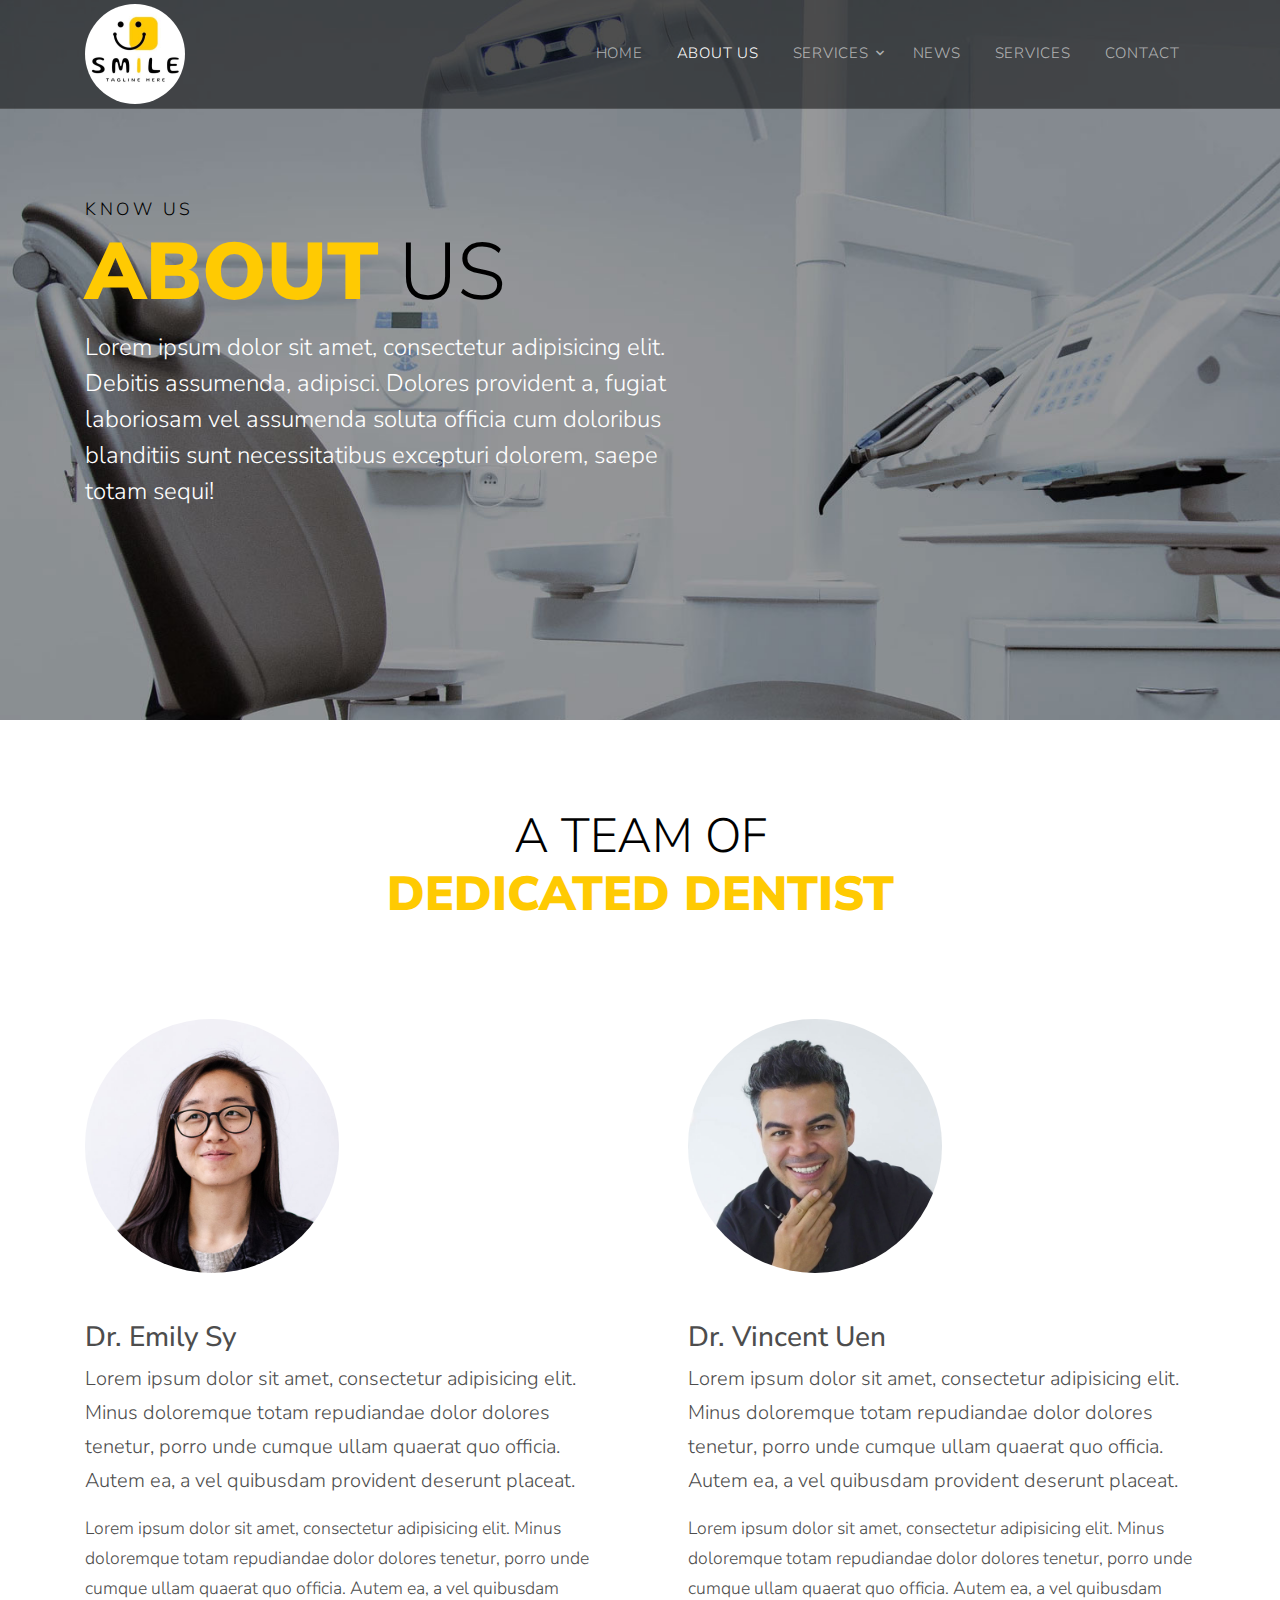
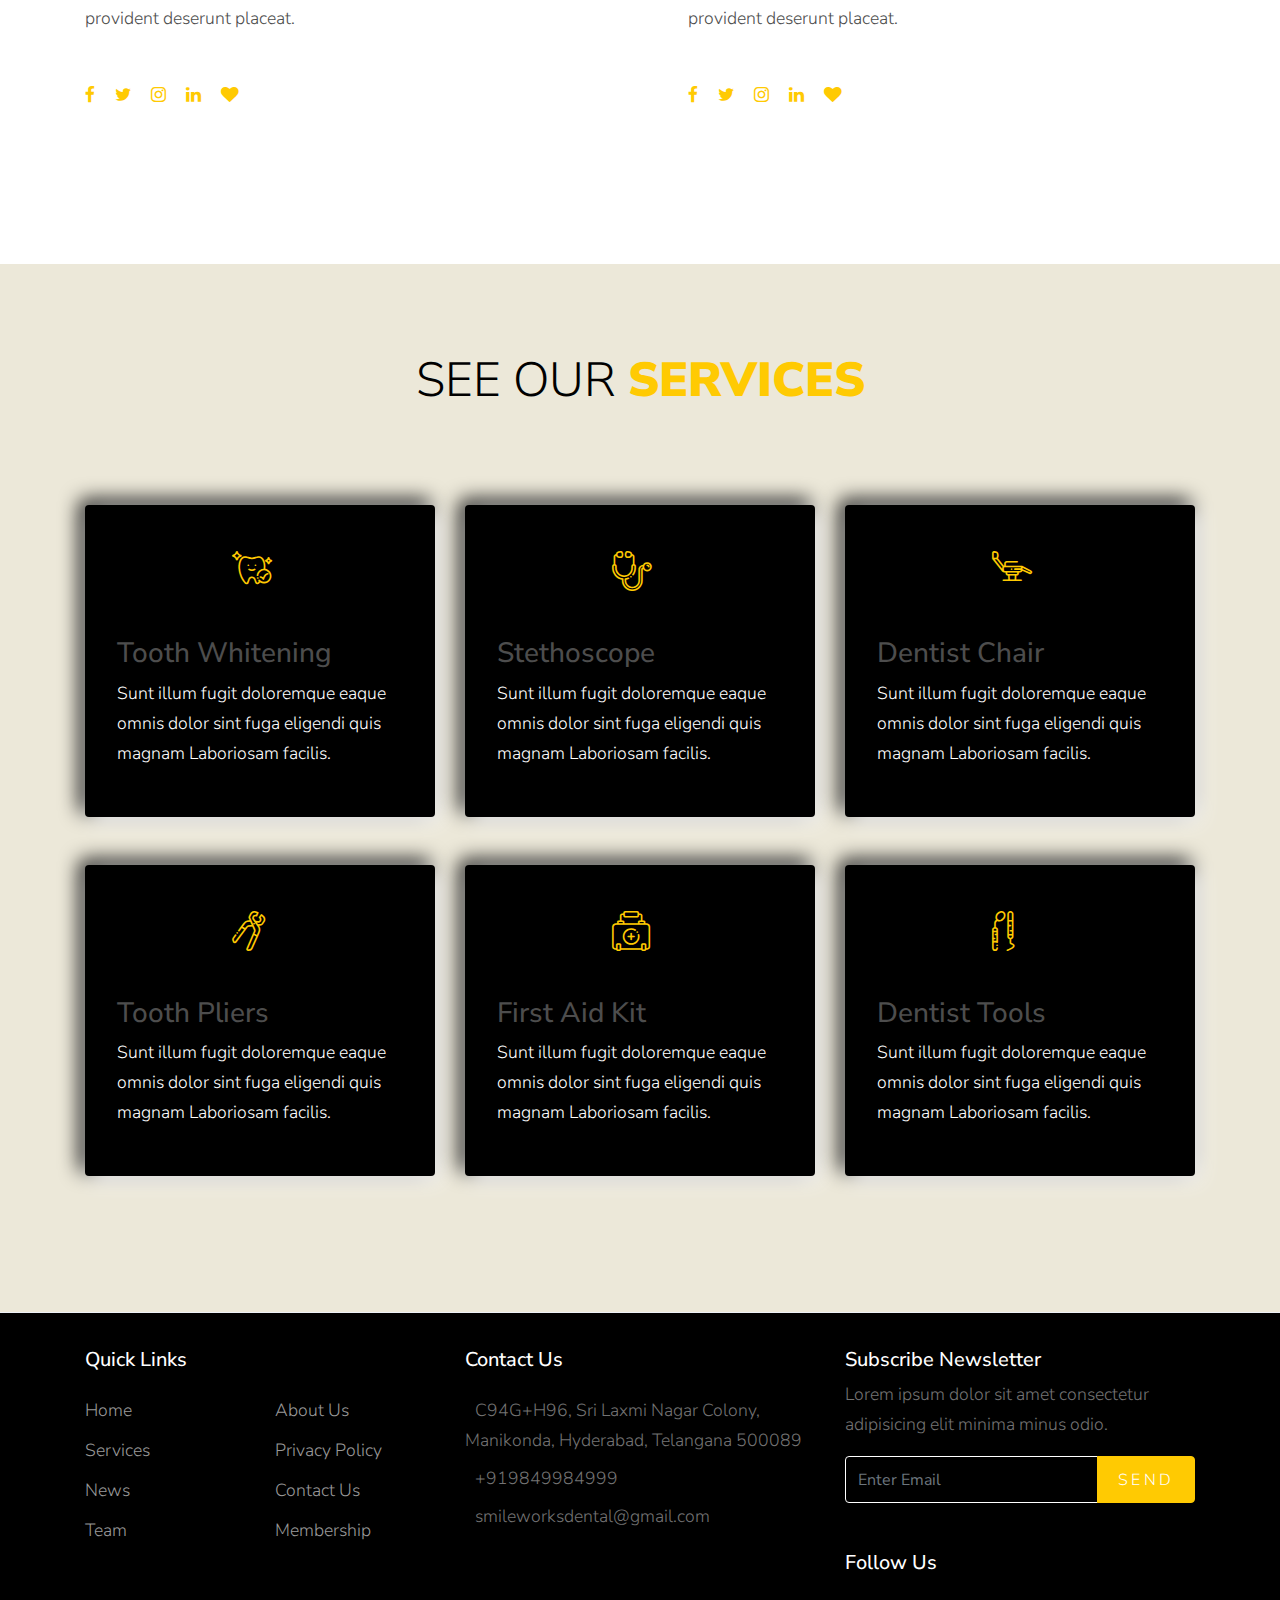
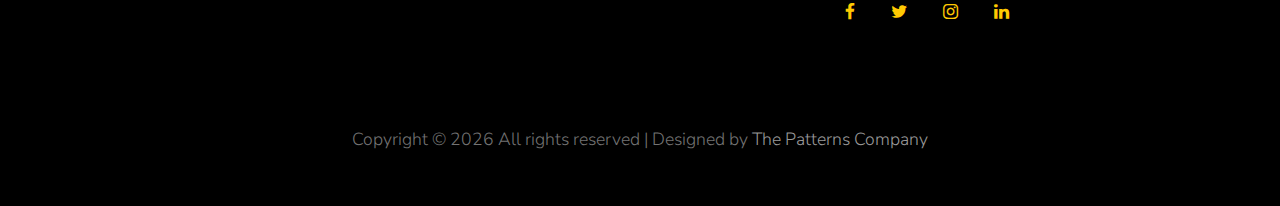
==== about.html @ 597cdb3f "first commit" ====
<!DOCTYPE html>
<html lang="en">
  <head>
    <title>Smileworks Dental Care</title>
    <meta charset="utf-8">
    <meta name="viewport" content="width=device-width, initial-scale=1, shrink-to-fit=no">

    <link rel="stylesheet" href="https://fonts.googleapis.com/css?family=Nunito+Sans:200,300,400,700,900"> 
    <link rel="stylesheet" href="fonts/icomoon/style.css">

    <link rel="stylesheet" href="css/bootstrap.min.css">
    <link rel="stylesheet" href="css/magnific-popup.css">
    <link rel="stylesheet" href="css/jquery-ui.css">
    <link rel="stylesheet" href="css/owl.carousel.min.css">
    <link rel="stylesheet" href="css/owl.theme.default.min.css">
    <link rel="stylesheet" href="css/bootstrap-datepicker.css">
    
    
    <link rel="stylesheet" href="fonts/flaticon/font/flaticon.css">
  
    <link rel="stylesheet" href="css/aos.css">

    <link rel="stylesheet" href="css/style.css">
    
  </head>
  <body>
  
  <div class="site-wrap">

    <div class="site-mobile-menu">
      <div class="site-mobile-menu-header">
        <div class="site-mobile-menu-close mt-3">
          <span class="icon-close2 js-menu-toggle"></span>
        </div>
      </div>
      <div class="site-mobile-menu-body"></div>
    </div> <!-- .site-mobile-menu -->
    
    
    <div class="site-navbar-wrap">
      
      <div class="site-navbar">
        <div class="container py-1">
          <div class="row align-items-center">
            <div class="col-4 logo">
              <a href="index.html">
                <!-- Smileworks Dental Care -->
                <img src="./images/logo.jpeg" alt="" style="max-width: 100px;">
              </a>

            </div>
            <div class="col-8">
              <nav class="site-navigation text-right" role="navigation">
                <div class="container">
                  <div class="d-inline-block d-lg-none ml-md-0 mr-auto py-3"><a href="#"
                      class="site-menu-toggle js-menu-toggle text-white"><span class="icon-menu h3"></span></a></div>

                  <ul class="site-menu js-clone-nav d-none d-lg-block">
                    <li >
                      <a href="index.html">Home</a>

                    </li>
                    <li  class="active"><a href="about.html">About Us</a></li>
                    <li class="has-children">
                      <a href="patients.html">Services</a>
                      <ul class="dropdown arrow-top">
                        <li><a href="#">Services1</a></li>
                        <li><a href="#">Services2</a></li>
                        <li><a href="#">Services3</a></li>
                      </ul>
                    </li>
                    <li><a href="news.html">News</a></li>
                    <li><a href="services.html">Services</a></li>
                    <li><a href="contact.html">Contact</a></li>
                  </ul>
                </div>
              </nav>
            </div>
          </div>
        </div>
      </div>
    </div>

    <div class="site-blocks-cover inner-page" style="background-image: url(images/hero_bg_2.jpg);" data-aos="fade" data-stellar-background-ratio="0.5">
      <div class="container">
        <div class="row align-items-center">
          <div class="col-md-7">
            <span class="sub-text">Know Us</span>
            <h1><strong>About</strong> Us</h1>
            <p class="lead text-white">Lorem ipsum dolor sit amet, consectetur adipisicing elit. Debitis assumenda, adipisci. Dolores provident a, fugiat laboriosam vel assumenda soluta officia cum doloribus blanditiis sunt necessitatibus excepturi dolorem, saepe totam sequi!</p>
          </div>
        </div>
      </div>
    </div>  

    <div class="site-section section-about">
      <div class="container">
        <div class="row mb-5 justify-content-center">
          <div class="col-md-6 text-center">
            <h2 class="site-heading text-black mb-5">A Team of <strong>Dedicated Dentist</strong></h2>
          </div>
        </div>
        <div class="row">
          <div class="col-md-6 pr-md-5 text-left mb-5">
            <div>
              <img src="images/person_1.jpg" alt="Image" class="w-50 mb-5 rounded-circle">
              <h3>Dr. Emily Sy</h3>
              <p class="lead">Lorem ipsum dolor sit amet, consectetur adipisicing elit. Minus doloremque totam repudiandae dolor dolores tenetur, porro unde cumque ullam quaerat quo officia. Autem ea, a vel quibusdam provident deserunt placeat.</p>
              <p>Lorem ipsum dolor sit amet, consectetur adipisicing elit. Minus doloremque totam repudiandae dolor dolores tenetur, porro unde cumque ullam quaerat quo officia. Autem ea, a vel quibusdam provident deserunt placeat.</p>

              <p class="mt-5">
                <a href="#" class="py-4 pl-0 pr-2"><span class="icon-facebook"></span></a>
                <a href="#" class="py-4 pl-2 pr-2"><span class="icon-twitter"></span></a>
                <a href="#" class="py-4 pl-2 pr-2"><span class="icon-instagram"></span></a>
                <a href="#" class="py-4 pl-2 pr-2"><span class="icon-linkedin"></span></a>
                <a href="#" class="py-4 pl-2 pr-2"><span class="icon-heart"></span></a>
              </p>
            </div>
          </div>
          <div class="col-md-6 pl-md-5 text-left">
            <div>
              <img src="images/person_3.jpg" alt="Image" class="w-50 mb-5 rounded-circle">
              <h3>Dr. Vincent Uen</h3>
              <p class="lead">Lorem ipsum dolor sit amet, consectetur adipisicing elit. Minus doloremque totam repudiandae dolor dolores tenetur, porro unde cumque ullam quaerat quo officia. Autem ea, a vel quibusdam provident deserunt placeat.</p>
              <p>Lorem ipsum dolor sit amet, consectetur adipisicing elit. Minus doloremque totam repudiandae dolor dolores tenetur, porro unde cumque ullam quaerat quo officia. Autem ea, a vel quibusdam provident deserunt placeat.</p>

              <p class="mt-5">
                <a href="#" class="py-4 pl-0 pr-2"><span class="icon-facebook"></span></a>
                <a href="#" class="py-4 pl-2 pr-2"><span class="icon-twitter"></span></a>
                <a href="#" class="py-4 pl-2 pr-2"><span class="icon-instagram"></span></a>
                <a href="#" class="py-4 pl-2 pr-2"><span class="icon-linkedin"></span></a>
                <a href="#" class="py-4 pl-2 pr-2"><span class="icon-heart"></span></a>
              </p>
            </div>
          </div>
        </div>
      </div>
    </div>

    <div class="site-section bg-light">
      <div class="container">
        <div class="row mb-5 justify-content-center">
          <div class="col-md-6 text-center">
            <h2 class="site-heading text-black mb-5">See Our <strong>Services</strong></h2>
          </div>
        </div>
        <div class="row">
          <div class="col-md-6 col-lg-4">
            <div class="site-block-feature-2 d-flex rounded mb-5">
              <div class="mr-3">
                <span class="icon flaticon-tooth-whitening font-weight-light "></span>
              </div>
              <div class="text">
                <h3>Tooth Whitening</h3>
                <p>Sunt illum fugit doloremque eaque omnis dolor sint fuga eligendi quis magnam Laboriosam facilis.</p>
              </div>
            </div>
          </div>

          <div class="col-md-6 col-lg-4">
            <div class="site-block-feature-2 d-flex rounded mb-5">
              <div class="mr-3">
                <span class="icon flaticon-stethoscope font-weight-light "></span>
              </div>
              <div class="text">
                <h3>Stethoscope</h3>
                <p>Sunt illum fugit doloremque eaque omnis dolor sint fuga eligendi quis magnam Laboriosam facilis.</p>
              </div>
            </div>
          </div>

          <div class="col-md-6 col-lg-4">
            <div class="site-block-feature-2 d-flex rounded mb-5">
              <div class="mr-3">
                <span class="icon flaticon-dentist-chair font-weight-light "></span>
              </div>
              <div class="text">
                <h3>Dentist Chair</h3>
                <p>Sunt illum fugit doloremque eaque omnis dolor sint fuga eligendi quis magnam Laboriosam facilis.</p>
              </div>
            </div>
          </div>

          <div class="col-md-6 col-lg-4">
            <div class="site-block-feature-2 d-flex rounded mb-5">
              <div class="mr-3">
                <span class="icon flaticon-tooth-pliers font-weight-light "></span>
              </div>
              <div class="text">
                <h3>Tooth Pliers</h3>
                <p>Sunt illum fugit doloremque eaque omnis dolor sint fuga eligendi quis magnam Laboriosam facilis.</p>
              </div>
            </div>
          </div>

          <div class="col-md-6 col-lg-4">
            <div class="site-block-feature-2 d-flex rounded mb-5">
              <div class="mr-3">
                <span class="icon flaticon-first-aid-kit font-weight-light "></span>
              </div>
              <div class="text">
                <h3>First Aid Kit</h3>
                <p>Sunt illum fugit doloremque eaque omnis dolor sint fuga eligendi quis magnam Laboriosam facilis.</p>
              </div>
            </div>
          </div>

          <div class="col-md-6 col-lg-4">
            <div class="site-block-feature-2 d-flex rounded mb-5">
              <div class="mr-3">
                <span class="icon flaticon-dentist-tools font-weight-light "></span>
              </div>
              <div class="text">
                <h3>Dentist Tools</h3>
                <p>Sunt illum fugit doloremque eaque omnis dolor sint fuga eligendi quis magnam Laboriosam facilis.</p>
              </div>
            </div>
          </div>

          

        </div>
      </div>
    </div>
    

    
    
    <footer class="site-footer border-top">
      <div class="container">
        <div class="row">
          <div class="col-lg-4 mb-5 mb-lg-0">
            <div class="row mb-5">
              <div class="col-md-12">
                <h3 class="footer-heading mb-4">Quick Links</h3>
              </div>
              <div class="col-md-6 col-lg-6">
                <ul class="list-unstyled">
                  <li><a href="#">Home</a></li>
                  <li><a href="#">Services</a></li>
                  <li><a href="#">News</a></li>
                  <li><a href="#">Team</a></li>
                </ul>
              </div>
              <div class="col-md-6 col-lg-6">
                <ul class="list-unstyled">
                  <li><a href="#">About Us</a></li>
                  <li><a href="#">Privacy Policy</a></li>
                  <li><a href="#">Contact Us</a></li>
                  <li><a href="#">Membership</a></li>
                </ul>
              </div>
            </div>


          </div>
          <div class="col-lg-4">


            <div class="mb-5">
              <h3 class="footer-heading mb-4">Contact Us</h3>
              <div class="block-25">

                <p class="mb-2"><i class="fa fa-map-marker-alt me-3"></i> C94G+H96, Sri Laxmi Nagar Colony, Manikonda,
                  Hyderabad, Telangana 500089</p>
                <p class="mb-2"><i class="fa fa-phone-alt me-2"></i>+919849984999​</p>
                <p class="mb-2"><i class="fa fa-envelope me-3"></i>smileworksdental@gmail.com​</p>

              </div>
            </div>

          </div>


          <div class="col-lg-4 mb-5 mb-lg-0">

            <div class="mb-5">
              <h3 class="footer-heading mb-2">Subscribe Newsletter</h3>
              <p>Lorem ipsum dolor sit amet consectetur adipisicing elit minima minus odio.</p>

              <form action="#" method="post">
                <div class="input-group mb-3">
                  <input type="text" class="form-control border-white text-white bg-transparent"
                    placeholder="Enter Email" aria-label="Enter Email" aria-describedby="button-addon2">
                  <div class="input-group-append">
                    <button class="btn btn-primary" type="button" id="button-addon2">Send</button>
                  </div>
                </div>
              </form>

            </div>

            <div class="row">
              <div class="col-md-12">
                <h3 class="footer-heading mb-4">Follow Us</h3>

                <div>
                  <a href="#" class="pl-0 pr-3"><span class="icon-facebook"></span></a>
                  <a href="#" class="pl-3 pr-3"><span class="icon-twitter"></span></a>
                  <a href="#" class="pl-3 pr-3"><span class="icon-instagram"></span></a>
                  <a href="#" class="pl-3 pr-3"><span class="icon-linkedin"></span></a>
                </div>
              </div>
            </div>


          </div>

        </div>
        <div class="row pt-5 mt-5 text-center">
          <div class="col-md-12">
            <p>

              Copyright &copy;
              <script>document.write(new Date().getFullYear());</script> All rights reserved | Designed by <a
                href="https://www.thepatternscompany.com/" target="_blank">The Patterns Company</a>

            </p>
          </div>

        </div>
      </div>
    </footer>

  <script src="js/jquery-3.3.1.min.js"></script>
  <script src="js/jquery-migrate-3.0.1.min.js"></script>
  <script src="js/jquery-ui.js"></script>
  <script src="js/popper.min.js"></script>
  <script src="js/bootstrap.min.js"></script>
  <script src="js/owl.carousel.min.js"></script>
  <script src="js/jquery.stellar.min.js"></script>
  <script src="js/jquery.countdown.min.js"></script>
  <script src="js/jquery.magnific-popup.min.js"></script>
  <script src="js/bootstrap-datepicker.min.js"></script>
  <script src="js/aos.js"></script>

  <script src="js/main.js"></script>
    
  </body>
</html>
---- fonts/icomoon/style.css ----
@font-face {
  font-family: 'icomoon';
  src:  url('fonts/icomoon.eot?10si43');
  src:  url('fonts/icomoon.eot?10si43#iefix') format('embedded-opentype'),
    url('fonts/icomoon.ttf?10si43') format('truetype'),
    url('fonts/icomoon.woff?10si43') format('woff'),
    url('fonts/icomoon.svg?10si43#icomoon') format('svg');
  font-weight: normal;
  font-style: normal;
}

[class^="icon-"], [class*=" icon-"] {
  /* use !important to prevent issues with browser extensions that change fonts */
  font-family: 'icomoon' !important;
  speak: none;
  font-style: normal;
  font-weight: normal;
  font-variant: normal;
  text-transform: none;
  line-height: 1;

  /* Better Font Rendering =========== */
  -webkit-font-smoothing: antialiased;
  -moz-osx-font-smoothing: grayscale;
}

.icon-asterisk:before {
  content: "\f069";
}
.icon-plus:before {
  content: "\f067";
}
.icon-question:before {
  content: "\f128";
}
.icon-minus:before {
  content: "\f068";
}
.icon-glass:before {
  content: "\f000";
}
.icon-music:before {
  content: "\f001";
}
.icon-search:before {
  content: "\f002";
}
.icon-envelope-o:before {
  content: "\f003";
}
.icon-heart:before {
  content: "\f004";
}
.icon-star:before {
  content: "\f005";
}
.icon-star-o:before {
  content: "\f006";
}
.icon-user:before {
  content: "\f007";
}
.icon-film:before {
  content: "\f008";
}
.icon-th-large:before {
  content: "\f009";
}
.icon-th:before {
  content: "\f00a";
}
.icon-th-list:before {
  content: "\f00b";
}
.icon-check:before {
  content: "\f00c";
}
.icon-close:before {
  content: "\f00d";
}
.icon-remove:before {
  content: "\f00d";
}
.icon-times:before {
  content: "\f00d";
}
.icon-search-plus:before {
  content: "\f00e";
}
.icon-search-minus:before {
  content: "\f010";
}
.icon-power-off:before {
  content: "\f011";
}
.icon-signal:before {
  content: "\f012";
}
.icon-cog:before {
  content: "\f013";
}
.icon-gear:before {
  content: "\f013";
}
.icon-trash-o:before {
  content: "\f014";
}
.icon-home:before {
  content: "\f015";
}
.icon-file-o:before {
  content: "\f016";
}
.icon-clock-o:before {
  content: "\f017";
}
.icon-road:before {
  content: "\f018";
}
.icon-download:before {
  content: "\f019";
}
.icon-arrow-circle-o-down:before {
  content: "\f01a";
}
.icon-arrow-circle-o-up:before {
  content: "\f01b";
}
.icon-inbox:before {
  content: "\f01c";
}
.icon-play-circle-o:before {
  content: "\f01d";
}
.icon-repeat:before {
  content: "\f01e";
}
.icon-rotate-right:before {
  content: "\f01e";
}
.icon-refresh:before {
  content: "\f021";
}
.icon-list-alt:before {
  content: "\f022";
}
.icon-lock:before {
  content: "\f023";
}
.icon-flag:before {
  content: "\f024";
}
.icon-headphones:before {
  content: "\f025";
}
.icon-volume-off:before {
  content: "\f026";
}
.icon-volume-down:before {
  content: "\f027";
}
.icon-volume-up:before {
  content: "\f028";
}
.icon-qrcode:before {
  content: "\f029";
}
.icon-barcode:before {
  content: "\f02a";
}
.icon-tag:before {
  content: "\f02b";
}
.icon-tags:before {
  content: "\f02c";
}
.icon-book:before {
  content: "\f02d";
}
.icon-bookmark:before {
  content: "\f02e";
}
.icon-print:before {
  content: "\f02f";
}
.icon-camera:before {
  content: "\f030";
}
.icon-font:before {
  content: "\f031";
}
.icon-bold:before {
  content: "\f032";
}
.icon-italic:before {
  content: "\f033";
}
.icon-text-height:before {
  content: "\f034";
}
.icon-text-width:before {
  content: "\f035";
}
.icon-align-left:before {
  content: "\f036";
}
.icon-align-center:before {
  content: "\f037";
}
.icon-align-right:before {
  content: "\f038";
}
.icon-align-justify:before {
  content: "\f039";
}
.icon-list:before {
  content: "\f03a";
}
.icon-dedent:before {
  content: "\f03b";
}
.icon-outdent:before {
  content: "\f03b";
}
.icon-indent:before {
  content: "\f03c";
}
.icon-video-camera:before {
  content: "\f03d";
}
.icon-image:before {
  content: "\f03e";
}
.icon-photo:before {
  content: "\f03e";
}
.icon-picture-o:before {
  content: "\f03e";
}
.icon-pencil:before {
  content: "\f040";
}
.icon-map-marker:before {
  content: "\f041";
}
.icon-adjust:before {
  content: "\f042";
}
.icon-tint:before {
  content: "\f043";
}
.icon-edit:before {
  content: "\f044";
}
.icon-pencil-square-o:before {
  content: "\f044";
}
.icon-share-square-o:before {
  content: "\f045";
}
.icon-check-square-o:before {
  content: "\f046";
}
.icon-arrows:before {
  content: "\f047";
}
.icon-step-backward:before {
  content: "\f048";
}
.icon-fast-backward:before {
  content: "\f049";
}
.icon-backward:before {
  content: "\f04a";
}
.icon-play:before {
  content: "\f04b";
}
.icon-pause:before {
  content: "\f04c";
}
.icon-stop:before {
  content: "\f04d";
}
.icon-forward:before {
  content: "\f04e";
}
.icon-fast-forward:before {
  content: "\f050";
}
.icon-step-forward:before {
  content: "\f051";
}
.icon-eject:before {
  content: "\f052";
}
.icon-chevron-left:before {
  content: "\f053";
}
.icon-chevron-right:before {
  content: "\f054";
}
.icon-plus-circle:before {
  content: "\f055";
}
.icon-minus-circle:before {
  content: "\f056";
}
.icon-times-circle:before {
  content: "\f057";
}
.icon-check-circle:before {
  content: "\f058";
}
.icon-question-circle:before {
  content: "\f059";
}
.icon-info-circle:before {
  content: "\f05a";
}
.icon-crosshairs:before {
  content: "\f05b";
}
.icon-times-circle-o:before {
  content: "\f05c";
}
.icon-check-circle-o:before {
  content: "\f05d";
}
.icon-ban:before {
  content: "\f05e";
}
.icon-arrow-left:before {
  content: "\f060";
}
.icon-arrow-right:before {
  content: "\f061";
}
.icon-arrow-up:before {
  content: "\f062";
}
.icon-arrow-down:before {
  content: "\f063";
}
.icon-mail-forward:before {
  content: "\f064";
}
.icon-share:before {
  content: "\f064";
}
.icon-expand:before {
  content: "\f065";
}
.icon-compress:before {
  content: "\f066";
}
.icon-exclamation-circle:before {
  content: "\f06a";
}
.icon-gift:before {
  content: "\f06b";
}
.icon-leaf:before {
  content: "\f06c";
}
.icon-fire:before {
  content: "\f06d";
}
.icon-eye:before {
  content: "\f06e";
}
.icon-eye-slash:before {
  content: "\f070";
}
.icon-exclamation-triangle:before {
  content: "\f071";
}
.icon-warning:before {
  content: "\f071";
}
.icon-plane:before {
  content: "\f072";
}
.icon-calendar:before {
  content: "\f073";
}
.icon-random:before {
  content: "\f074";
}
.icon-comment:before {
  content: "\f075";
}
.icon-magnet:before {
  content: "\f076";
}
.icon-chevron-up:before {
  content: "\f077";
}
.icon-chevron-down:before {
  content: "\f078";
}
.icon-retweet:before {
  content: "\f079";
}
.icon-shopping-cart:before {
  content: "\f07a";
}
.icon-folder:before {
  content: "\f07b";
}
.icon-folder-open:before {
  content: "\f07c";
}
.icon-arrows-v:before {
  content: "\f07d";
}
.icon-arrows-h:before {
  content: "\f07e";
}
.icon-bar-chart:before {
  content: "\f080";
}
.icon-bar-chart-o:before {
  content: "\f080";
}
.icon-twitter-square:before {
  content: "\f081";
}
.icon-facebook-square:before {
  content: "\f082";
}
.icon-camera-retro:before {
  content: "\f083";
}
.icon-key:before {
  content: "\f084";
}
.icon-cogs:before {
  content: "\f085";
}
.icon-gears:before {
  content: "\f085";
}
.icon-comments:before {
  content: "\f086";
}
.icon-thumbs-o-up:before {
  content: "\f087";
}
.icon-thumbs-o-down:before {
  content: "\f088";
}
.icon-star-half:before {
  content: "\f089";
}
.icon-heart-o:before {
  content: "\f08a";
}
.icon-sign-out:before {
  content: "\f08b";
}
.icon-linkedin-square:before {
  content: "\f08c";
}
.icon-thumb-tack:before {
  content: "\f08d";
}
.icon-external-link:before {
  content: "\f08e";
}
.icon-sign-in:before {
  content: "\f090";
}
.icon-trophy:before {
  content: "\f091";
}
.icon-github-square:before {
  content: "\f092";
}
.icon-upload:before {
  content: "\f093";
}
.icon-lemon-o:before {
  content: "\f094";
}
.icon-phone:before {
  content: "\f095";
}
.icon-square-o:before {
  content: "\f096";
}
.icon-bookmark-o:before {
  content: "\f097";
}
.icon-phone-square:before {
  content: "\f098";
}
.icon-twitter:before {
  content: "\f099";
}
.icon-facebook:before {
  content: "\f09a";
}
.icon-facebook-f:before {
  content: "\f09a";
}
.icon-github:before {
  content: "\f09b";
}
.icon-unlock:before {
  content: "\f09c";
}
.icon-credit-card:before {
  content: "\f09d";
}
.icon-feed:before {
  content: "\f09e";
}
.icon-rss:before {
  content: "\f09e";
}
.icon-hdd-o:before {
  content: "\f0a0";
}
.icon-bullhorn:before {
  content: "\f0a1";
}
.icon-bell-o:before {
  content: "\f0a2";
}
.icon-certificate:before {
  content: "\f0a3";
}
.icon-hand-o-right:before {
  content: "\f0a4";
}
.icon-hand-o-left:before {
  content: "\f0a5";
}
.icon-hand-o-up:before {
  content: "\f0a6";
}
.icon-hand-o-down:before {
  content: "\f0a7";
}
.icon-arrow-circle-left:before {
  content: "\f0a8";
}
.icon-arrow-circle-right:before {
  content: "\f0a9";
}
.icon-arrow-circle-up:before {
  content: "\f0aa";
}
.icon-arrow-circle-down:before {
  content: "\f0ab";
}
.icon-globe:before {
  content: "\f0ac";
}
.icon-wrench:before {
  content: "\f0ad";
}
.icon-tasks:before {
  content: "\f0ae";
}
.icon-filter:before {
  content: "\f0b0";
}
.icon-briefcase:before {
  content: "\f0b1";
}
.icon-arrows-alt:before {
  content: "\f0b2";
}
.icon-group:before {
  content: "\f0c0";
}
.icon-users:before {
  content: "\f0c0";
}
.icon-chain:before {
  content: "\f0c1";
}
.icon-link:before {
  content: "\f0c1";
}
.icon-cloud:before {
  content: "\f0c2";
}
.icon-flask:before {
  content: "\f0c3";
}
.icon-cut:before {
  content: "\f0c4";
}
.icon-scissors:before {
  content: "\f0c4";
}
.icon-copy:before {
  content: "\f0c5";
}
.icon-files-o:before {
  content: "\f0c5";
}
.icon-paperclip:before {
  content: "\f0c6";
}
.icon-floppy-o:before {
  content: "\f0c7";
}
.icon-save:before {
  content: "\f0c7";
}
.icon-square:before {
  content: "\f0c8";
}
.icon-bars:before {
  content: "\f0c9";
}
.icon-navicon:before {
  content: "\f0c9";
}
.icon-reorder:before {
  content: "\f0c9";
}
.icon-list-ul:before {
  content: "\f0ca";
}
.icon-list-ol:before {
  content: "\f0cb";
}
.icon-strikethrough:before {
  content: "\f0cc";
}
.icon-underline:before {
  content: "\f0cd";
}
.icon-table:before {
  content: "\f0ce";
}
.icon-magic:before {
  content: "\f0d0";
}
.icon-truck:before {
  content: "\f0d1";
}
.icon-pinterest:before {
  content: "\f0d2";
}
.icon-pinterest-square:before {
  content: "\f0d3";
}
.icon-google-plus-square:before {
  content: "\f0d4";
}
.icon-google-plus:before {
  content: "\f0d5";
}
.icon-money:before {
  content: "\f0d6";
}
.icon-caret-down:before {
  content: "\f0d7";
}
.icon-caret-up:before {
  content: "\f0d8";
}
.icon-caret-left:before {
  content: "\f0d9";
}
.icon-caret-right:before {
  content: "\f0da";
}
.icon-columns:before {
  content: "\f0db";
}
.icon-sort:before {
  content: "\f0dc";
}
.icon-unsorted:before {
  content: "\f0dc";
}
.icon-sort-desc:before {
  content: "\f0dd";
}
.icon-sort-down:before {
  content: "\f0dd";
}
.icon-sort-asc:before {
  content: "\f0de";
}
.icon-sort-up:before {
  content: "\f0de";
}
.icon-envelope:before {
  content: "\f0e0";
}
.icon-linkedin:before {
  content: "\f0e1";
}
.icon-rotate-left:before {
  content: "\f0e2";
}
.icon-undo:before {
  content: "\f0e2";
}
.icon-gavel:before {
  content: "\f0e3";
}
.icon-legal:before {
  content: "\f0e3";
}
.icon-dashboard:before {
  content: "\f0e4";
}
.icon-tachometer:before {
  content: "\f0e4";
}
.icon-comment-o:before {
  content: "\f0e5";
}
.icon-comments-o:before {
  content: "\f0e6";
}
.icon-bolt:before {
  content: "\f0e7";
}
.icon-flash:before {
  content: "\f0e7";
}
.icon-sitemap:before {
  content: "\f0e8";
}
.icon-umbrella:before {
  content: "\f0e9";
}
.icon-clipboard:before {
  content: "\f0ea";
}
.icon-paste:before {
  content: "\f0ea";
}
.icon-lightbulb-o:before {
  content: "\f0eb";
}
.icon-exchange:before {
  content: "\f0ec";
}
.icon-cloud-download:before {
  content: "\f0ed";
}
.icon-cloud-upload:before {
  content: "\f0ee";
}
.icon-user-md:before {
  content: "\f0f0";
}
.icon-stethoscope:before {
  content: "\f0f1";
}
.icon-suitcase:before {
  content: "\f0f2";
}
.icon-bell:before {
  content: "\f0f3";
}
.icon-coffee:before {
  content: "\f0f4";
}
.icon-cutlery:before {
  content: "\f0f5";
}
.icon-file-text-o:before {
  content: "\f0f6";
}
.icon-building-o:before {
  content: "\f0f7";
}
.icon-hospital-o:before {
  content: "\f0f8";
}
.icon-ambulance:before {
  content: "\f0f9";
}
.icon-medkit:before {
  content: "\f0fa";
}
.icon-fighter-jet:before {
  content: "\f0fb";
}
.icon-beer:before {
  content: "\f0fc";
}
.icon-h-square:before {
  content: "\f0fd";
}
.icon-plus-square:before {
  content: "\f0fe";
}
.icon-angle-double-left:before {
  content: "\f100";
}
.icon-angle-double-right:before {
  content: "\f101";
}
.icon-angle-double-up:before {
  content: "\f102";
}
.icon-angle-double-down:before {
  content: "\f103";
}
.icon-angle-left:before {
  content: "\f104";
}
.icon-angle-right:before {
  content: "\f105";
}
.icon-angle-up:before {
  content: "\f106";
}
.icon-angle-down:before {
  content: "\f107";
}
.icon-desktop:before {
  content: "\f108";
}
.icon-laptop:before {
  content: "\f109";
}
.icon-tablet:before {
  content: "\f10a";
}
.icon-mobile:before {
  content: "\f10b";
}
.icon-mobile-phone:before {
  content: "\f10b";
}
.icon-circle-o:before {
  content: "\f10c";
}
.icon-quote-left:before {
  content: "\f10d";
}
.icon-quote-right:before {
  content: "\f10e";
}
.icon-spinner:before {
  content: "\f110";
}
.icon-circle:before {
  content: "\f111";
}
.icon-mail-reply:before {
  content: "\f112";
}
.icon-reply:before {
  content: "\f112";
}
.icon-github-alt:before {
  content: "\f113";
}
.icon-folder-o:before {
  content: "\f114";
}
.icon-folder-open-o:before {
  content: "\f115";
}
.icon-smile-o:before {
  content: "\f118";
}
.icon-frown-o:before {
  content: "\f119";
}
.icon-meh-o:before {
  content: "\f11a";
}
.icon-gamepad:before {
  content: "\f11b";
}
.icon-keyboard-o:before {
  content: "\f11c";
}
.icon-flag-o:before {
  content: "\f11d";
}
.icon-flag-checkered:before {
  content: "\f11e";
}
.icon-terminal:before {
  content: "\f120";
}
.icon-code:before {
  content: "\f121";
}
.icon-mail-reply-all:before {
  content: "\f122";
}
.icon-reply-all:before {
  content: "\f122";
}
.icon-star-half-empty:before {
  content: "\f123";
}
.icon-star-half-full:before {
  content: "\f123";
}
.icon-star-half-o:before {
  content: "\f123";
}
.icon-location-arrow:before {
  content: "\f124";
}
.icon-crop:before {
  content: "\f125";
}
.icon-code-fork:before {
  content: "\f126";
}
.icon-chain-broken:before {
  content: "\f127";
}
.icon-unlink:before {
  content: "\f127";
}
.icon-info:before {
  content: "\f129";
}
.icon-exclamation:before {
  content: "\f12a";
}
.icon-superscript:before {
  content: "\f12b";
}
.icon-subscript:before {
  content: "\f12c";
}
.icon-eraser:before {
  content: "\f12d";
}
.icon-puzzle-piece:before {
  content: "\f12e";
}
.icon-microphone:before {
  content: "\f130";
}
.icon-microphone-slash:before {
  content: "\f131";
}
.icon-shield:before {
  content: "\f132";
}
.icon-calendar-o:before {
  content: "\f133";
}
.icon-fire-extinguisher:before {
  content: "\f134";
}
.icon-rocket:before {
  content: "\f135";
}
.icon-maxcdn:before {
  content: "\f136";
}
.icon-chevron-circle-left:before {
  content: "\f137";
}
.icon-chevron-circle-right:before {
  content: "\f138";
}
.icon-chevron-circle-up:before {
  content: "\f139";
}
.icon-chevron-circle-down:before {
  content: "\f13a";
}
.icon-html5:before {
  content: "\f13b";
}
.icon-css3:before {
  content: "\f13c";
}
.icon-anchor:before {
  content: "\f13d";
}
.icon-unlock-alt:before {
  content: "\f13e";
}
.icon-bullseye:before {
  content: "\f140";
}
.icon-ellipsis-h:before {
  content: "\f141";
}
.icon-ellipsis-v:before {
  content: "\f142";
}
.icon-rss-square:before {
  content: "\f143";
}
.icon-play-circle:before {
  content: "\f144";
}
.icon-ticket:before {
  content: "\f145";
}
.icon-minus-square:before {
  content: "\f146";
}
.icon-minus-square-o:before {
  content: "\f147";
}
.icon-level-up:before {
  content: "\f148";
}
.icon-level-down:before {
  content: "\f149";
}
.icon-check-square:before {
  content: "\f14a";
}
.icon-pencil-square:before {
  content: "\f14b";
}
.icon-external-link-square:before {
  content: "\f14c";
}
.icon-share-square:before {
  content: "\f14d";
}
.icon-compass:before {
  content: "\f14e";
}
.icon-caret-square-o-down:before {
  content: "\f150";
}
.icon-toggle-down:before {
  content: "\f150";
}
.icon-caret-square-o-up:before {
  content: "\f151";
}
.icon-toggle-up:before {
  content: "\f151";
}
.icon-caret-square-o-right:before {
  content: "\f152";
}
.icon-toggle-right:before {
  content: "\f152";
}
.icon-eur:before {
  content: "\f153";
}
.icon-euro:before {
  content: "\f153";
}
.icon-gbp:before {
  content: "\f154";
}
.icon-dollar:before {
  content: "\f155";
}
.icon-usd:before {
  content: "\f155";
}
.icon-inr:before {
  content: "\f156";
}
.icon-rupee:before {
  content: "\f156";
}
.icon-cny:before {
  content: "\f157";
}
.icon-jpy:before {
  content: "\f157";
}
.icon-rmb:before {
  content: "\f157";
}
.icon-yen:before {
  content: "\f157";
}
.icon-rouble:before {
  content: "\f158";
}
.icon-rub:before {
  content: "\f158";
}
.icon-ruble:before {
  content: "\f158";
}
.icon-krw:before {
  content: "\f159";
}
.icon-won:before {
  content: "\f159";
}
.icon-bitcoin:before {
  content: "\f15a";
}
.icon-btc:before {
  content: "\f15a";
}
.icon-file:before {
  content: "\f15b";
}
.icon-file-text:before {
  content: "\f15c";
}
.icon-sort-alpha-asc:before {
  content: "\f15d";
}
.icon-sort-alpha-desc:before {
  content: "\f15e";
}
.icon-sort-amount-asc:before {
  content: "\f160";
}
.icon-sort-amount-desc:before {
  content: "\f161";
}
.icon-sort-numeric-asc:before {
  content: "\f162";
}
.icon-sort-numeric-desc:before {
  content: "\f163";
}
.icon-thumbs-up:before {
  content: "\f164";
}
.icon-thumbs-down:before {
  content: "\f165";
}
.icon-youtube-square:before {
  content: "\f166";
}
.icon-youtube:before {
  content: "\f167";
}
.icon-xing:before {
  content: "\f168";
}
.icon-xing-square:before {
  content: "\f169";
}
.icon-youtube-play:before {
  content: "\f16a";
}
.icon-dropbox:before {
  content: "\f16b";
}
.icon-stack-overflow:before {
  content: "\f16c";
}
.icon-instagram:before {
  content: "\f16d";
}
.icon-flickr:before {
  content: "\f16e";
}
.icon-adn:before {
  content: "\f170";
}
.icon-bitbucket:before {
  content: "\f171";
}
.icon-bitbucket-square:before {
  content: "\f172";
}
.icon-tumblr:before {
  content: "\f173";
}
.icon-tumblr-square:before {
  content: "\f174";
}
.icon-long-arrow-down:before {
  content: "\f175";
}
.icon-long-arrow-up:before {
  content: "\f176";
}
.icon-long-arrow-left:before {
  content: "\f177";
}
.icon-long-arrow-right:before {
  content: "\f178";
}
.icon-apple:before {
  content: "\f179";
}
.icon-windows:before {
  content: "\f17a";
}
.icon-android:before {
  content: "\f17b";
}
.icon-linux:before {
  content: "\f17c";
}
.icon-dribbble:before {
  content: "\f17d";
}
.icon-skype:before {
  content: "\f17e";
}
.icon-foursquare:before {
  content: "\f180";
}
.icon-trello:before {
  content: "\f181";
}
.icon-female:before {
  content: "\f182";
}
.icon-male:before {
  content: "\f183";
}
.icon-gittip:before {
  content: "\f184";
}
.icon-gratipay:before {
  content: "\f184";
}
.icon-sun-o:before {
  content: "\f185";
}
.icon-moon-o:before {
  content: "\f186";
}
.icon-archive:before {
  content: "\f187";
}
.icon-bug:before {
  content: "\f188";
}
.icon-vk:before {
  content: "\f189";
}
.icon-weibo:before {
  content: "\f18a";
}
.icon-renren:before {
  content: "\f18b";
}
.icon-pagelines:before {
  content: "\f18c";
}
.icon-stack-exchange:before {
  content: "\f18d";
}
.icon-arrow-circle-o-right:before {
  content: "\f18e";
}
.icon-arrow-circle-o-left:before {
  content: "\f190";
}
.icon-caret-square-o-left:before {
  content: "\f191";
}
.icon-toggle-left:before {
  content: "\f191";
}
.icon-dot-circle-o:before {
  content: "\f192";
}
.icon-wheelchair:before {
  content: "\f193";
}
.icon-vimeo-square:before {
  content: "\f194";
}
.icon-try:before {
  content: "\f195";
}
.icon-turkish-lira:before {
  content: "\f195";
}
.icon-plus-square-o:before {
  content: "\f196";
}
.icon-space-shuttle:before {
  content: "\f197";
}
.icon-slack:before {
  content: "\f198";
}
.icon-envelope-square:before {
  content: "\f199";
}
.icon-wordpress:before {
  content: "\f19a";
}
.icon-openid:before {
  content: "\f19b";
}
.icon-bank:before {
  content: "\f19c";
}
.icon-institution:before {
  content: "\f19c";
}
.icon-university:before {
  content: "\f19c";
}
.icon-graduation-cap:before {
  content: "\f19d";
}
.icon-mortar-board:before {
  content: "\f19d";
}
.icon-yahoo:before {
  content: "\f19e";
}
.icon-google:before {
  content: "\f1a0";
}
.icon-reddit:before {
  content: "\f1a1";
}
.icon-reddit-square:before {
  content: "\f1a2";
}
.icon-stumbleupon-circle:before {
  content: "\f1a3";
}
.icon-stumbleupon:before {
  content: "\f1a4";
}
.icon-delicious:before {
  content: "\f1a5";
}
.icon-digg:before {
  content: "\f1a6";
}
.icon-pied-piper-pp:before {
  content: "\f1a7";
}
.icon-pied-piper-alt:before {
  content: "\f1a8";
}
.icon-drupal:before {
  content: "\f1a9";
}
.icon-joomla:before {
  content: "\f1aa";
}
.icon-language:before {
  content: "\f1ab";
}
.icon-fax:before {
  content: "\f1ac";
}
.icon-building:before {
  content: "\f1ad";
}
.icon-child:before {
  content: "\f1ae";
}
.icon-paw:before {
  content: "\f1b0";
}
.icon-spoon:before {
  content: "\f1b1";
}
.icon-cube:before {
  content: "\f1b2";
}
.icon-cubes:before {
  content: "\f1b3";
}
.icon-behance:before {
  content: "\f1b4";
}
.icon-behance-square:before {
  content: "\f1b5";
}
.icon-steam:before {
  content: "\f1b6";
}
.icon-steam-square:before {
  content: "\f1b7";
}
.icon-recycle:before {
  content: "\f1b8";
}
.icon-automobile:before {
  content: "\f1b9";
}
.icon-car:before {
  content: "\f1b9";
}
.icon-cab:before {
  content: "\f1ba";
}
.icon-taxi:before {
  content: "\f1ba";
}
.icon-tree:before {
  content: "\f1bb";
}
.icon-spotify:before {
  content: "\f1bc";
}
.icon-deviantart:before {
  content: "\f1bd";
}
.icon-soundcloud:before {
  content: "\f1be";
}
.icon-database:before {
  content: "\f1c0";
}
.icon-file-pdf-o:before {
  content: "\f1c1";
}
.icon-file-word-o:before {
  content: "\f1c2";
}
.icon-file-excel-o:before {
  content: "\f1c3";
}
.icon-file-powerpoint-o:before {
  content: "\f1c4";
}
.icon-file-image-o:before {
  content: "\f1c5";
}
.icon-file-photo-o:before {
  content: "\f1c5";
}
.icon-file-picture-o:before {
  content: "\f1c5";
}
.icon-file-archive-o:before {
  content: "\f1c6";
}
.icon-file-zip-o:before {
  content: "\f1c6";
}
.icon-file-audio-o:before {
  content: "\f1c7";
}
.icon-file-sound-o:before {
  content: "\f1c7";
}
.icon-file-movie-o:before {
  content: "\f1c8";
}
.icon-file-video-o:before {
  content: "\f1c8";
}
.icon-file-code-o:before {
  content: "\f1c9";
}
.icon-vine:before {
  content: "\f1ca";
}
.icon-codepen:before {
  content: "\f1cb";
}
.icon-jsfiddle:before {
  content: "\f1cc";
}
.icon-life-bouy:before {
  content: "\f1cd";
}
.icon-life-buoy:before {
  content: "\f1cd";
}
.icon-life-ring:before {
  content: "\f1cd";
}
.icon-life-saver:before {
  content: "\f1cd";
}
.icon-support:before {
  content: "\f1cd";
}
.icon-circle-o-notch:before {
  content: "\f1ce";
}
.icon-ra:before {
  content: "\f1d0";
}
.icon-rebel:before {
  content: "\f1d0";
}
.icon-resistance:before {
  content: "\f1d0";
}
.icon-empire:before {
  content: "\f1d1";
}
.icon-ge:before {
  content: "\f1d1";
}
.icon-git-square:before {
  content: "\f1d2";
}
.icon-git:before {
  content: "\f1d3";
}
.icon-hacker-news:before {
  content: "\f1d4";
}
.icon-y-combinator-square:before {
  content: "\f1d4";
}
.icon-yc-square:before {
  content: "\f1d4";
}
.icon-tencent-weibo:before {
  content: "\f1d5";
}
.icon-qq:before {
  content: "\f1d6";
}
.icon-wechat:before {
  content: "\f1d7";
}
.icon-weixin:before {
  content: "\f1d7";
}
.icon-paper-plane:before {
  content: "\f1d8";
}
.icon-send:before {
  content: "\f1d8";
}
.icon-paper-plane-o:before {
  content: "\f1d9";
}
.icon-send-o:before {
  content: "\f1d9";
}
.icon-history:before {
  content: "\f1da";
}
.icon-circle-thin:before {
  content: "\f1db";
}
.icon-header:before {
  content: "\f1dc";
}
.icon-paragraph:before {
  content: "\f1dd";
}
.icon-sliders:before {
  content: "\f1de";
}
.icon-share-alt:before {
  content: "\f1e0";
}
.icon-share-alt-square:before {
  content: "\f1e1";
}
.icon-bomb:before {
  content: "\f1e2";
}
.icon-futbol-o:before {
  content: "\f1e3";
}
.icon-soccer-ball-o:before {
  content: "\f1e3";
}
.icon-tty:before {
  content: "\f1e4";
}
.icon-binoculars:before {
  content: "\f1e5";
}
.icon-plug:before {
  content: "\f1e6";
}
.icon-slideshare:before {
  content: "\f1e7";
}
.icon-twitch:before {
  content: "\f1e8";
}
.icon-yelp:before {
  content: "\f1e9";
}
.icon-newspaper-o:before {
  content: "\f1ea";
}
.icon-wifi:before {
  content: "\f1eb";
}
.icon-calculator:before {
  content: "\f1ec";
}
.icon-paypal:before {
  content: "\f1ed";
}
.icon-google-wallet:before {
  content: "\f1ee";
}
.icon-cc-visa:before {
  content: "\f1f0";
}
.icon-cc-mastercard:before {
  content: "\f1f1";
}
.icon-cc-discover:before {
  content: "\f1f2";
}
.icon-cc-amex:before {
  content: "\f1f3";
}
.icon-cc-paypal:before {
  content: "\f1f4";
}
.icon-cc-stripe:before {
  content: "\f1f5";
}
.icon-bell-slash:before {
  content: "\f1f6";
}
.icon-bell-slash-o:before {
  content: "\f1f7";
}
.icon-trash:before {
  content: "\f1f8";
}
.icon-copyright:before {
  content: "\f1f9";
}
.icon-at:before {
  content: "\f1fa";
}
.icon-eyedropper:before {
  content: "\f1fb";
}
.icon-paint-brush:before {
  content: "\f1fc";
}
.icon-birthday-cake:before {
  content: "\f1fd";
}
.icon-area-chart:before {
  content: "\f1fe";
}
.icon-pie-chart:before {
  content: "\f200";
}
.icon-line-chart:before {
  content: "\f201";
}
.icon-lastfm:before {
  content: "\f202";
}
.icon-lastfm-square:before {
  content: "\f203";
}
.icon-toggle-off:before {
  content: "\f204";
}
.icon-toggle-on:before {
  content: "\f205";
}
.icon-bicycle:before {
  content: "\f206";
}
.icon-bus:before {
  content: "\f207";
}
.icon-ioxhost:before {
  content: "\f208";
}
.icon-angellist:before {
  content: "\f209";
}
.icon-cc:before {
  content: "\f20a";
}
.icon-ils:before {
  content: "\f20b";
}
.icon-shekel:before {
  content: "\f20b";
}
.icon-sheqel:before {
  content: "\f20b";
}
.icon-meanpath:before {
  content: "\f20c";
}
.icon-buysellads:before {
  content: "\f20d";
}
.icon-connectdevelop:before {
  content: "\f20e";
}
.icon-dashcube:before {
  content: "\f210";
}
.icon-forumbee:before {
  content: "\f211";
}
.icon-leanpub:before {
  content: "\f212";
}
.icon-sellsy:before {
  content: "\f213";
}
.icon-shirtsinbulk:before {
  content: "\f214";
}
.icon-simplybuilt:before {
  content: "\f215";
}
.icon-skyatlas:before {
  content: "\f216";
}
.icon-cart-plus:before {
  content: "\f217";
}
.icon-cart-arrow-down:before {
  content: "\f218";
}
.icon-diamond:before {
  content: "\f219";
}
.icon-ship:before {
  content: "\f21a";
}
.icon-user-secret:before {
  content: "\f21b";
}
.icon-motorcycle:before {
  content: "\f21c";
}
.icon-street-view:before {
  content: "\f21d";
}
.icon-heartbeat:before {
  content: "\f21e";
}
.icon-venus:before {
  content: "\f221";
}
.icon-mars:before {
  content: "\f222";
}
.icon-mercury:before {
  content: "\f223";
}
.icon-intersex:before {
  content: "\f224";
}
.icon-transgender:before {
  content: "\f224";
}
.icon-transgender-alt:before {
  content: "\f225";
}
.icon-venus-double:before {
  content: "\f226";
}
.icon-mars-double:before {
  content: "\f227";
}
.icon-venus-mars:before {
  content: "\f228";
}
.icon-mars-stroke:before {
  content: "\f229";
}
.icon-mars-stroke-v:before {
  content: "\f22a";
}
.icon-mars-stroke-h:before {
  content: "\f22b";
}
.icon-neuter:before {
  content: "\f22c";
}
.icon-genderless:before {
  content: "\f22d";
}
.icon-facebook-official:before {
  content: "\f230";
}
.icon-pinterest-p:before {
  content: "\f231";
}
.icon-whatsapp:before {
  content: "\f232";
}
.icon-server:before {
  content: "\f233";
}
.icon-user-plus:before {
  content: "\f234";
}
.icon-user-times:before {
  content: "\f235";
}
.icon-bed:before {
  content: "\f236";
}
.icon-hotel:before {
  content: "\f236";
}
.icon-viacoin:before {
  content: "\f237";
}
.icon-train:before {
  content: "\f238";
}
.icon-subway:before {
  content: "\f239";
}
.icon-medium:before {
  content: "\f23a";
}
.icon-y-combinator:before {
  content: "\f23b";
}
.icon-yc:before {
  content: "\f23b";
}
.icon-optin-monster:before {
  content: "\f23c";
}
.icon-opencart:before {
  content: "\f23d";
}
.icon-expeditedssl:before {
  content: "\f23e";
}
.icon-battery:before {
  content: "\f240";
}
.icon-battery-4:before {
  content: "\f240";
}
.icon-battery-full:before {
  content: "\f240";
}
.icon-battery-3:before {
  content: "\f241";
}
.icon-battery-three-quarters:before {
  content: "\f241";
}
.icon-battery-2:before {
  content: "\f242";
}
.icon-battery-half:before {
  content: "\f242";
}
.icon-battery-1:before {
  content: "\f243";
}
.icon-battery-quarter:before {
  content: "\f243";
}
.icon-battery-0:before {
  content: "\f244";
}
.icon-battery-empty:before {
  content: "\f244";
}
.icon-mouse-pointer:before {
  content: "\f245";
}
.icon-i-cursor:before {
  content: "\f246";
}
.icon-object-group:before {
  content: "\f247";
}
.icon-object-ungroup:before {
  content: "\f248";
}
.icon-sticky-note:before {
  content: "\f249";
}
.icon-sticky-note-o:before {
  content: "\f24a";
}
.icon-cc-jcb:before {
  content: "\f24b";
}
.icon-cc-diners-club:before {
  content: "\f24c";
}
.icon-clone:before {
  content: "\f24d";
}
.icon-balance-scale:before {
  content: "\f24e";
}
.icon-hourglass-o:before {
  content: "\f250";
}
.icon-hourglass-1:before {
  content: "\f251";
}
.icon-hourglass-start:before {
  content: "\f251";
}
.icon-hourglass-2:before {
  content: "\f252";
}
.icon-hourglass-half:before {
  content: "\f252";
}
.icon-hourglass-3:before {
  content: "\f253";
}
.icon-hourglass-end:before {
  content: "\f253";
}
.icon-hourglass:before {
  content: "\f254";
}
.icon-hand-grab-o:before {
  content: "\f255";
}
.icon-hand-rock-o:before {
  content: "\f255";
}
.icon-hand-paper-o:before {
  content: "\f256";
}
.icon-hand-stop-o:before {
  content: "\f256";
}
.icon-hand-scissors-o:before {
  content: "\f257";
}
.icon-hand-lizard-o:before {
  content: "\f258";
}
.icon-hand-spock-o:before {
  content: "\f259";
}
.icon-hand-pointer-o:before {
  content: "\f25a";
}
.icon-hand-peace-o:before {
  content: "\f25b";
}
.icon-trademark:before {
  content: "\f25c";
}
.icon-registered:before {
  content: "\f25d";
}
.icon-creative-commons:before {
  content: "\f25e";
}
.icon-gg:before {
  content: "\f260";
}
.icon-gg-circle:before {
  content: "\f261";
}
.icon-tripadvisor:before {
  content: "\f262";
}
.icon-odnoklassniki:before {
  content: "\f263";
}
.icon-odnoklassniki-square:before {
  content: "\f264";
}
.icon-get-pocket:before {
  content: "\f265";
}
.icon-wikipedia-w:before {
  content: "\f266";
}
.icon-safari:before {
  content: "\f267";
}
.icon-chrome:before {
  content: "\f268";
}
.icon-firefox:before {
  content: "\f269";
}
.icon-opera:before {
  content: "\f26a";
}
.icon-internet-explorer:before {
  content: "\f26b";
}
.icon-television:before {
  content: "\f26c";
}
.icon-tv:before {
  content: "\f26c";
}
.icon-contao:before {
  content: "\f26d";
}
.icon-500px:before {
  content: "\f26e";
}
.icon-amazon:before {
  content: "\f270";
}
.icon-calendar-plus-o:before {
  content: "\f271";
}
.icon-calendar-minus-o:before {
  content: "\f272";
}
.icon-calendar-times-o:before {
  content: "\f273";
}
.icon-calendar-check-o:before {
  content: "\f274";
}
.icon-industry:before {
  content: "\f275";
}
.icon-map-pin:before {
  content: "\f276";
}
.icon-map-signs:before {
  content: "\f277";
}
.icon-map-o:before {
  content: "\f278";
}
.icon-map:before {
  content: "\f279";
}
.icon-commenting:before {
  content: "\f27a";
}
.icon-commenting-o:before {
  content: "\f27b";
}
.icon-houzz:before {
  content: "\f27c";
}
.icon-vimeo:before {
  content: "\f27d";
}
.icon-black-tie:before {
  content: "\f27e";
}
.icon-fonticons:before {
  content: "\f280";
}
.icon-reddit-alien:before {
  content: "\f281";
}
.icon-edge:before {
  content: "\f282";
}
.icon-credit-card-alt:before {
  content: "\f283";
}
.icon-codiepie:before {
  content: "\f284";
}
.icon-modx:before {
  content: "\f285";
}
.icon-fort-awesome:before {
  content: "\f286";
}
.icon-usb:before {
  content: "\f287";
}
.icon-product-hunt:before {
  content: "\f288";
}
.icon-mixcloud:before {
  content: "\f289";
}
.icon-scribd:before {
  content: "\f28a";
}
.icon-pause-circle:before {
  content: "\f28b";
}
.icon-pause-circle-o:before {
  content: "\f28c";
}
.icon-stop-circle:before {
  content: "\f28d";
}
.icon-stop-circle-o:before {
  content: "\f28e";
}
.icon-shopping-bag:before {
  content: "\f290";
}
.icon-shopping-basket:before {
  content: "\f291";
}
.icon-hashtag:before {
  content: "\f292";
}
.icon-bluetooth:before {
  content: "\f293";
}
.icon-bluetooth-b:before {
  content: "\f294";
}
.icon-percent:before {
  content: "\f295";
}
.icon-gitlab:before {
  content: "\f296";
}
.icon-wpbeginner:before {
  content: "\f297";
}
.icon-wpforms:before {
  content: "\f298";
}
.icon-envira:before {
  content: "\f299";
}
.icon-universal-access:before {
  content: "\f29a";
}
.icon-wheelchair-alt:before {
  content: "\f29b";
}
.icon-question-circle-o:before {
  content: "\f29c";
}
.icon-blind:before {
  content: "\f29d";
}
.icon-audio-description:before {
  content: "\f29e";
}
.icon-volume-control-phone:before {
  content: "\f2a0";
}
.icon-braille:before {
  content: "\f2a1";
}
.icon-assistive-listening-systems:before {
  content: "\f2a2";
}
.icon-american-sign-language-interpreting:before {
  content: "\f2a3";
}
.icon-asl-interpreting:before {
  content: "\f2a3";
}
.icon-deaf:before {
  content: "\f2a4";
}
.icon-deafness:before {
  content: "\f2a4";
}
.icon-hard-of-hearing:before {
  content: "\f2a4";
}
.icon-glide:before {
  content: "\f2a5";
}
.icon-glide-g:before {
  content: "\f2a6";
}
.icon-sign-language:before {
  content: "\f2a7";
}
.icon-signing:before {
  content: "\f2a7";
}
.icon-low-vision:before {
  content: "\f2a8";
}
.icon-viadeo:before {
  content: "\f2a9";
}
.icon-viadeo-square:before {
  content: "\f2aa";
}
.icon-snapchat:before {
  content: "\f2ab";
}
.icon-snapchat-ghost:before {
  content: "\f2ac";
}
.icon-snapchat-square:before {
  content: "\f2ad";
}
.icon-pied-piper:before {
  content: "\f2ae";
}
.icon-first-order:before {
  content: "\f2b0";
}
.icon-yoast:before {
  content: "\f2b1";
}
.icon-themeisle:before {
  content: "\f2b2";
}
.icon-google-plus-circle:before {
  content: "\f2b3";
}
.icon-google-plus-official:before {
  content: "\f2b3";
}
.icon-fa:before {
  content: "\f2b4";
}
.icon-font-awesome:before {
  content: "\f2b4";
}
.icon-handshake-o:before {
  content: "\f2b5";
}
.icon-envelope-open:before {
  content: "\f2b6";
}
.icon-envelope-open-o:before {
  content: "\f2b7";
}
.icon-linode:before {
  content: "\f2b8";
}
.icon-address-book:before {
  content: "\f2b9";
}
.icon-address-book-o:before {
  content: "\f2ba";
}
.icon-address-card:before {
  content: "\f2bb";
}
.icon-vcard:before {
  content: "\f2bb";
}
.icon-address-card-o:before {
  content: "\f2bc";
}
.icon-vcard-o:before {
  content: "\f2bc";
}
.icon-user-circle:before {
  content: "\f2bd";
}
.icon-user-circle-o:before {
  content: "\f2be";
}
.icon-user-o:before {
  content: "\f2c0";
}
.icon-id-badge:before {
  content: "\f2c1";
}
.icon-drivers-license:before {
  content: "\f2c2";
}
.icon-id-card:before {
  content: "\f2c2";
}
.icon-drivers-license-o:before {
  content: "\f2c3";
}
.icon-id-card-o:before {
  content: "\f2c3";
}
.icon-quora:before {
  content: "\f2c4";
}
.icon-free-code-camp:before {
  content: "\f2c5";
}
.icon-telegram:before {
  content: "\f2c6";
}
.icon-thermometer:before {
  content: "\f2c7";
}
.icon-thermometer-4:before {
  content: "\f2c7";
}
.icon-thermometer-full:before {
  content: "\f2c7";
}
.icon-thermometer-3:before {
  content: "\f2c8";
}
.icon-thermometer-three-quarters:before {
  content: "\f2c8";
}
.icon-thermometer-2:before {
  content: "\f2c9";
}
.icon-thermometer-half:before {
  content: "\f2c9";
}
.icon-thermometer-1:before {
  content: "\f2ca";
}
.icon-thermometer-quarter:before {
  content: "\f2ca";
}
.icon-thermometer-0:before {
  content: "\f2cb";
}
.icon-thermometer-empty:before {
  content: "\f2cb";
}
.icon-shower:before {
  content: "\f2cc";
}
.icon-bath:before {
  content: "\f2cd";
}
.icon-bathtub:before {
  content: "\f2cd";
}
.icon-s15:before {
  content: "\f2cd";
}
.icon-podcast:before {
  content: "\f2ce";
}
.icon-window-maximize:before {
  content: "\f2d0";
}
.icon-window-minimize:before {
  content: "\f2d1";
}
.icon-window-restore:before {
  content: "\f2d2";
}
.icon-times-rectangle:before {
  content: "\f2d3";
}
.icon-window-close:before {
  content: "\f2d3";
}
.icon-times-rectangle-o:before {
  content: "\f2d4";
}
.icon-window-close-o:before {
  content: "\f2d4";
}
.icon-bandcamp:before {
  content: "\f2d5";
}
.icon-grav:before {
  content: "\f2d6";
}
.icon-etsy:before {
  content: "\f2d7";
}
.icon-imdb:before {
  content: "\f2d8";
}
.icon-ravelry:before {
  content: "\f2d9";
}
.icon-eercast:before {
  content: "\f2da";
}
.icon-microchip:before {
  content: "\f2db";
}
.icon-snowflake-o:before {
  content: "\f2dc";
}
.icon-superpowers:before {
  content: "\f2dd";
}
.icon-wpexplorer:before {
  content: "\f2de";
}
.icon-meetup:before {
  content: "\f2e0";
}
.icon-3d_rotation:before {
  content: "\e84d";
}
.icon-ac_unit:before {
  content: "\eb3b";
}
.icon-alarm:before {
  content: "\e855";
}
.icon-access_alarms:before {
  content: "\e191";
}
.icon-schedule:before {
  content: "\e8b5";
}
.icon-accessibility:before {
  content: "\e84e";
}
.icon-accessible:before {
  content: "\e914";
}
.icon-account_balance:before {
  content: "\e84f";
}
.icon-account_balance_wallet:before {
  content: "\e850";
}
.icon-account_box:before {
  content: "\e851";
}
.icon-account_circle:before {
  content: "\e853";
}
.icon-adb:before {
  content: "\e60e";
}
.icon-add:before {
  content: "\e145";
}
.icon-add_a_photo:before {
  content: "\e439";
}
.icon-alarm_add:before {
  content: "\e856";
}
.icon-add_alert:before {
  content: "\e003";
}
.icon-add_box:before {
  content: "\e146";
}
.icon-add_circle:before {
  content: "\e147";
}
.icon-control_point:before {
  content: "\e3ba";
}
.icon-add_location:before {
  content: "\e567";
}
.icon-add_shopping_cart:before {
  content: "\e854";
}
.icon-queue:before {
  content: "\e03c";
}
.icon-add_to_queue:before {
  content: "\e05c";
}
.icon-adjust2:before {
  content: "\e39e";
}
.icon-airline_seat_flat:before {
  content: "\e630";
}
.icon-airline_seat_flat_angled:before {
  content: "\e631";
}
.icon-airline_seat_individual_suite:before {
  content: "\e632";
}
.icon-airline_seat_legroom_extra:before {
  content: "\e633";
}
.icon-airline_seat_legroom_normal:before {
  content: "\e634";
}
.icon-airline_seat_legroom_reduced:before {
  content: "\e635";
}
.icon-airline_seat_recline_extra:before {
  content: "\e636";
}
.icon-airline_seat_recline_normal:before {
  content: "\e637";
}
.icon-flight:before {
  content: "\e539";
}
.icon-airplanemode_inactive:before {
  content: "\e194";
}
.icon-airplay:before {
  content: "\e055";
}
.icon-airport_shuttle:before {
  content: "\eb3c";
}
.icon-alarm_off:before {
  content: "\e857";
}
.icon-alarm_on:before {
  content: "\e858";
}
.icon-album:before {
  content: "\e019";
}
.icon-all_inclusive:before {
  content: "\eb3d";
}
.icon-all_out:before {
  content: "\e90b";
}
.icon-android2:before {
  content: "\e859";
}
.icon-announcement:before {
  content: "\e85a";
}
.icon-apps:before {
  content: "\e5c3";
}
.icon-archive2:before {
  content: "\e149";
}
.icon-arrow_back:before {
  content: "\e5c4";
}
.icon-arrow_downward:before {
  content: "\e5db";
}
.icon-arrow_drop_down:before {
  content: "\e5c5";
}
.icon-arrow_drop_down_circle:before {
  content: "\e5c6";
}
.icon-arrow_drop_up:before {
  content: "\e5c7";
}
.icon-arrow_forward:before {
  content: "\e5c8";
}
.icon-arrow_upward:before {
  content: "\e5d8";
}
.icon-art_track:before {
  content: "\e060";
}
.icon-aspect_ratio:before {
  content: "\e85b";
}
.icon-poll:before {
  content: "\e801";
}
.icon-assignment:before {
  content: "\e85d";
}
.icon-assignment_ind:before {
  content: "\e85e";
}
.icon-assignment_late:before {
  content: "\e85f";
}
.icon-assignment_return:before {
  content: "\e860";
}
.icon-assignment_returned:before {
  content: "\e861";
}
.icon-assignment_turned_in:before {
  content: "\e862";
}
.icon-assistant:before {
  content: "\e39f";
}
.icon-flag2:before {
  content: "\e153";
}
.icon-attach_file:before {
  content: "\e226";
}
.icon-attach_money:before {
  content: "\e227";
}
.icon-attachment:before {
  content: "\e2bc";
}
.icon-audiotrack:before {
  content: "\e3a1";
}
.icon-autorenew:before {
  content: "\e863";
}
.icon-av_timer:before {
  content: "\e01b";
}
.icon-backspace:before {
  content: "\e14a";
}
.icon-cloud_upload:before {
  content: "\e2c3";
}
.icon-battery_alert:before {
  content: "\e19c";
}
.icon-battery_charging_full:before {
  content: "\e1a3";
}
.icon-battery_std:before {
  content: "\e1a5";
}
.icon-battery_unknown:before {
  content: "\e1a6";
}
.icon-beach_access:before {
  content: "\eb3e";
}
.icon-beenhere:before {
  content: "\e52d";
}
.icon-block:before {
  content: "\e14b";
}
.icon-bluetooth2:before {
  content: "\e1a7";
}
.icon-bluetooth_searching:before {
  content: "\e1aa";
}
.icon-bluetooth_connected:before {
  content: "\e1a8";
}
.icon-bluetooth_disabled:before {
  content: "\e1a9";
}
.icon-blur_circular:before {
  content: "\e3a2";
}
.icon-blur_linear:before {
  content: "\e3a3";
}
.icon-blur_off:before {
  content: "\e3a4";
}
.icon-blur_on:before {
  content: "\e3a5";
}
.icon-class:before {
  content: "\e86e";
}
.icon-turned_in:before {
  content: "\e8e6";
}
.icon-turned_in_not:before {
  content: "\e8e7";
}
.icon-border_all:before {
  content: "\e228";
}
.icon-border_bottom:before {
  content: "\e229";
}
.icon-border_clear:before {
  content: "\e22a";
}
.icon-border_color:before {
  content: "\e22b";
}
.icon-border_horizontal:before {
  content: "\e22c";
}
.icon-border_inner:before {
  content: "\e22d";
}
.icon-border_left:before {
  content: "\e22e";
}
.icon-border_outer:before {
  content: "\e22f";
}
.icon-border_right:before {
  content: "\e230";
}
.icon-border_style:before {
  content: "\e231";
}
.icon-border_top:before {
  content: "\e232";
}
.icon-border_vertical:before {
  content: "\e233";
}
.icon-branding_watermark:before {
  content: "\e06b";
}
.icon-brightness_1:before {
  content: "\e3a6";
}
.icon-brightness_2:before {
  content: "\e3a7";
}
.icon-brightness_3:before {
  content: "\e3a8";
}
.icon-brightness_4:before {
  content: "\e3a9";
}
.icon-brightness_low:before {
  content: "\e1ad";
}
.icon-brightness_medium:before {
  content: "\e1ae";
}
.icon-brightness_high:before {
  content: "\e1ac";
}
.icon-brightness_auto:before {
  content: "\e1ab";
}
.icon-broken_image:before {
  content: "\e3ad";
}
.icon-brush:before {
  content: "\e3ae";
}
.icon-bubble_chart:before {
  content: "\e6dd";
}
.icon-bug_report:before {
  content: "\e868";
}
.icon-build:before {
  content: "\e869";
}
.icon-burst_mode:before {
  content: "\e43c";
}
.icon-domain:before {
  content: "\e7ee";
}
.icon-business_center:before {
  content: "\eb3f";
}
.icon-cached:before {
  content: "\e86a";
}
.icon-cake:before {
  content: "\e7e9";
}
.icon-phone2:before {
  content: "\e0cd";
}
.icon-call_end:before {
  content: "\e0b1";
}
.icon-call_made:before {
  content: "\e0b2";
}
.icon-merge_type:before {
  content: "\e252";
}
.icon-call_missed:before {
  content: "\e0b4";
}
.icon-call_missed_outgoing:before {
  content: "\e0e4";
}
.icon-call_received:before {
  content: "\e0b5";
}
.icon-call_split:before {
  content: "\e0b6";
}
.icon-call_to_action:before {
  content: "\e06c";
}
.icon-camera2:before {
  content: "\e3af";
}
.icon-photo_camera:before {
  content: "\e412";
}
.icon-camera_enhance:before {
  content: "\e8fc";
}
.icon-camera_front:before {
  content: "\e3b1";
}
.icon-camera_rear:before {
  content: "\e3b2";
}
.icon-camera_roll:before {
  content: "\e3b3";
}
.icon-cancel:before {
  content: "\e5c9";
}
.icon-redeem:before {
  content: "\e8b1";
}
.icon-card_membership:before {
  content: "\e8f7";
}
.icon-card_travel:before {
  content: "\e8f8";
}
.icon-casino:before {
  content: "\eb40";
}
.icon-cast:before {
  content: "\e307";
}
.icon-cast_connected:before {
  content: "\e308";
}
.icon-center_focus_strong:before {
  content: "\e3b4";
}
.icon-center_focus_weak:before {
  content: "\e3b5";
}
.icon-change_history:before {
  content: "\e86b";
}
.icon-chat:before {
  content: "\e0b7";
}
.icon-chat_bubble:before {
  content: "\e0ca";
}
.icon-chat_bubble_outline:before {
  content: "\e0cb";
}
.icon-check2:before {
  content: "\e5ca";
}
.icon-check_box:before {
  content: "\e834";
}
.icon-check_box_outline_blank:before {
  content: "\e835";
}
.icon-check_circle:before {
  content: "\e86c";
}
.icon-navigate_before:before {
  content: "\e408";
}
.icon-navigate_next:before {
  content: "\e409";
}
.icon-child_care:before {
  content: "\eb41";
}
.icon-child_friendly:before {
  content: "\eb42";
}
.icon-chrome_reader_mode:before {
  content: "\e86d";
}
.icon-close2:before {
  content: "\e5cd";
}
.icon-clear_all:before {
  content: "\e0b8";
}
.icon-closed_caption:before {
  content: "\e01c";
}
.icon-wb_cloudy:before {
  content: "\e42d";
}
.icon-cloud_circle:before {
  content: "\e2be";
}
.icon-cloud_done:before {
  content: "\e2bf";
}
.icon-cloud_download:before {
  content: "\e2c0";
}
.icon-cloud_off:before {
  content: "\e2c1";
}
.icon-cloud_queue:before {
  content: "\e2c2";
}
.icon-code2:before {
  content: "\e86f";
}
.icon-photo_library:before {
  content: "\e413";
}
.icon-collections_bookmark:before {
  content: "\e431";
}
.icon-palette:before {
  content: "\e40a";
}
.icon-colorize:before {
  content: "\e3b8";
}
.icon-comment2:before {
  content: "\e0b9";
}
.icon-compare:before {
  content: "\e3b9";
}
.icon-compare_arrows:before {
  content: "\e915";
}
.icon-laptop2:before {
  content: "\e31e";
}
.icon-confirmation_number:before {
  content: "\e638";
}
.icon-contact_mail:before {
  content: "\e0d0";
}
.icon-contact_phone:before {
  content: "\e0cf";
}
.icon-contacts:before {
  content: "\e0ba";
}
.icon-content_copy:before {
  content: "\e14d";
}
.icon-content_cut:before {
  content: "\e14e";
}
.icon-content_paste:before {
  content: "\e14f";
}
.icon-control_point_duplicate:before {
  content: "\e3bb";
}
.icon-copyright2:before {
  content: "\e90c";
}
.icon-mode_edit:before {
  content: "\e254";
}
.icon-create_new_folder:before {
  content: "\e2cc";
}
.icon-payment:before {
  content: "\e8a1";
}
.icon-crop2:before {
  content: "\e3be";
}
.icon-crop_16_9:before {
  content: "\e3bc";
}
.icon-crop_3_2:before {
  content: "\e3bd";
}
.icon-crop_landscape:before {
  content: "\e3c3";
}
.icon-crop_7_5:before {
  content: "\e3c0";
}
.icon-crop_din:before {
  content: "\e3c1";
}
.icon-crop_free:before {
  content: "\e3c2";
}
.icon-crop_original:before {
  content: "\e3c4";
}
.icon-crop_portrait:before {
  content: "\e3c5";
}
.icon-crop_rotate:before {
  content: "\e437";
}
.icon-crop_square:before {
  content: "\e3c6";
}
.icon-dashboard2:before {
  content: "\e871";
}
.icon-data_usage:before {
  content: "\e1af";
}
.icon-date_range:before {
  content: "\e916";
}
.icon-dehaze:before {
  content: "\e3c7";
}
.icon-delete:before {
  content: "\e872";
}
.icon-delete_forever:before {
  content: "\e92b";
}
.icon-delete_sweep:before {
  content: "\e16c";
}
.icon-description:before {
  content: "\e873";
}
.icon-desktop_mac:before {
  content: "\e30b";
}
.icon-desktop_windows:before {
  content: "\e30c";
}
.icon-details:before {
  content: "\e3c8";
}
.icon-developer_board:before {
  content: "\e30d";
}
.icon-developer_mode:before {
  content: "\e1b0";
}
.icon-device_hub:before {
  content: "\e335";
}
.icon-phonelink:before {
  content: "\e326";
}
.icon-devices_other:before {
  content: "\e337";
}
.icon-dialer_sip:before {
  content: "\e0bb";
}
.icon-dialpad:before {
  content: "\e0bc";
}
.icon-directions:before {
  content: "\e52e";
}
.icon-directions_bike:before {
  content: "\e52f";
}
.icon-directions_boat:before {
  content: "\e532";
}
.icon-directions_bus:before {
  content: "\e530";
}
.icon-directions_car:before {
  content: "\e531";
}
.icon-directions_railway:before {
  content: "\e534";
}
.icon-directions_run:before {
  content: "\e566";
}
.icon-directions_transit:before {
  content: "\e535";
}
.icon-directions_walk:before {
  content: "\e536";
}
.icon-disc_full:before {
  content: "\e610";
}
.icon-dns:before {
  content: "\e875";
}
.icon-not_interested:before {
  content: "\e033";
}
.icon-do_not_disturb_alt:before {
  content: "\e611";
}
.icon-do_not_disturb_off:before {
  content: "\e643";
}
.icon-remove_circle:before {
  content: "\e15c";
}
.icon-dock:before {
  content: "\e30e";
}
.icon-done:before {
  content: "\e876";
}
.icon-done_all:before {
  content: "\e877";
}
.icon-donut_large:before {
  content: "\e917";
}
.icon-donut_small:before {
  content: "\e918";
}
.icon-drafts:before {
  content: "\e151";
}
.icon-drag_handle:before {
  content: "\e25d";
}
.icon-time_to_leave:before {
  content: "\e62c";
}
.icon-dvr:before {
  content: "\e1b2";
}
.icon-edit_location:before {
  content: "\e568";
}
.icon-eject2:before {
  content: "\e8fb";
}
.icon-markunread:before {
  content: "\e159";
}
.icon-enhanced_encryption:before {
  content: "\e63f";
}
.icon-equalizer:before {
  content: "\e01d";
}
.icon-error:before {
  content: "\e000";
}
.icon-error_outline:before {
  content: "\e001";
}
.icon-euro_symbol:before {
  content: "\e926";
}
.icon-ev_station:before {
  content: "\e56d";
}
.icon-insert_invitation:before {
  content: "\e24f";
}
.icon-event_available:before {
  content: "\e614";
}
.icon-event_busy:before {
  content: "\e615";
}
.icon-event_note:before {
  content: "\e616";
}
.icon-event_seat:before {
  content: "\e903";
}
.icon-exit_to_app:before {
  content: "\e879";
}
.icon-expand_less:before {
  content: "\e5ce";
}
.icon-expand_more:before {
  content: "\e5cf";
}
.icon-explicit:before {
  content: "\e01e";
}
.icon-explore:before {
  content: "\e87a";
}
.icon-exposure:before {
  content: "\e3ca";
}
.icon-exposure_neg_1:before {
  content: "\e3cb";
}
.icon-exposure_neg_2:before {
  content: "\e3cc";
}
.icon-exposure_plus_1:before {
  content: "\e3cd";
}
.icon-exposure_plus_2:before {
  content: "\e3ce";
}
.icon-exposure_zero:before {
  content: "\e3cf";
}
.icon-extension:before {
  content: "\e87b";
}
.icon-face:before {
  content: "\e87c";
}
.icon-fast_forward:before {
  content: "\e01f";
}
.icon-fast_rewind:before {
  content: "\e020";
}
.icon-favorite:before {
  content: "\e87d";
}
.icon-favorite_border:before {
  content: "\e87e";
}
.icon-featured_play_list:before {
  content: "\e06d";
}
.icon-featured_video:before {
  content: "\e06e";
}
.icon-sms_failed:before {
  content: "\e626";
}
.icon-fiber_dvr:before {
  content: "\e05d";
}
.icon-fiber_manual_record:before {
  content: "\e061";
}
.icon-fiber_new:before {
  content: "\e05e";
}
.icon-fiber_pin:before {
  content: "\e06a";
}
.icon-fiber_smart_record:before {
  content: "\e062";
}
.icon-get_app:before {
  content: "\e884";
}
.icon-file_upload:before {
  content: "\e2c6";
}
.icon-filter2:before {
  content: "\e3d3";
}
.icon-filter_1:before {
  content: "\e3d0";
}
.icon-filter_2:before {
  content: "\e3d1";
}
.icon-filter_3:before {
  content: "\e3d2";
}
.icon-filter_4:before {
  content: "\e3d4";
}
.icon-filter_5:before {
  content: "\e3d5";
}
.icon-filter_6:before {
  content: "\e3d6";
}
.icon-filter_7:before {
  content: "\e3d7";
}
.icon-filter_8:before {
  content: "\e3d8";
}
.icon-filter_9:before {
  content: "\e3d9";
}
.icon-filter_9_plus:before {
  content: "\e3da";
}
.icon-filter_b_and_w:before {
  content: "\e3db";
}
.icon-filter_center_focus:before {
  content: "\e3dc";
}
.icon-filter_drama:before {
  content: "\e3dd";
}
.icon-filter_frames:before {
  content: "\e3de";
}
.icon-terrain:before {
  content: "\e564";
}
.icon-filter_list:before {
  content: "\e152";
}
.icon-filter_none:before {
  content: "\e3e0";
}
.icon-filter_tilt_shift:before {
  content: "\e3e2";
}
.icon-filter_vintage:before {
  content: "\e3e3";
}
.icon-find_in_page:before {
  content: "\e880";
}
.icon-find_replace:before {
  content: "\e881";
}
.icon-fingerprint:before {
  content: "\e90d";
}
.icon-first_page:before {
  content: "\e5dc";
}
.icon-fitness_center:before {
  content: "\eb43";
}
.icon-flare:before {
  content: "\e3e4";
}
.icon-flash_auto:before {
  content: "\e3e5";
}
.icon-flash_off:before {
  content: "\e3e6";
}
.icon-flash_on:before {
  content: "\e3e7";
}
.icon-flight_land:before {
  content: "\e904";
}
.icon-flight_takeoff:before {
  content: "\e905";
}
.icon-flip:before {
  content: "\e3e8";
}
.icon-flip_to_back:before {
  content: "\e882";
}
.icon-flip_to_front:before {
  content: "\e883";
}
.icon-folder2:before {
  content: "\e2c7";
}
.icon-folder_open:before {
  content: "\e2c8";
}
.icon-folder_shared:before {
  content: "\e2c9";
}
.icon-folder_special:before {
  content: "\e617";
}
.icon-font_download:before {
  content: "\e167";
}
.icon-format_align_center:before {
  content: "\e234";
}
.icon-format_align_justify:before {
  content: "\e235";
}
.icon-format_align_left:before {
  content: "\e236";
}
.icon-format_align_right:before {
  content: "\e237";
}
.icon-format_bold:before {
  content: "\e238";
}
.icon-format_clear:before {
  content: "\e239";
}
.icon-format_color_fill:before {
  content: "\e23a";
}
.icon-format_color_reset:before {
  content: "\e23b";
}
.icon-format_color_text:before {
  content: "\e23c";
}
.icon-format_indent_decrease:before {
  content: "\e23d";
}
.icon-format_indent_increase:before {
  content: "\e23e";
}
.icon-format_italic:before {
  content: "\e23f";
}
.icon-format_line_spacing:before {
  content: "\e240";
}
.icon-format_list_bulleted:before {
  content: "\e241";
}
.icon-format_list_numbered:before {
  content: "\e242";
}
.icon-format_paint:before {
  content: "\e243";
}
.icon-format_quote:before {
  content: "\e244";
}
.icon-format_shapes:before {
  content: "\e25e";
}
.icon-format_size:before {
  content: "\e245";
}
.icon-format_strikethrough:before {
  content: "\e246";
}
.icon-format_textdirection_l_to_r:before {
  content: "\e247";
}
.icon-format_textdirection_r_to_l:before {
  content: "\e248";
}
.icon-format_underlined:before {
  content: "\e249";
}
.icon-question_answer:before {
  content: "\e8af";
}
.icon-forward2:before {
  content: "\e154";
}
.icon-forward_10:before {
  content: "\e056";
}
.icon-forward_30:before {
  content: "\e057";
}
.icon-forward_5:before {
  content: "\e058";
}
.icon-free_breakfast:before {
  content: "\eb44";
}
.icon-fullscreen:before {
  content: "\e5d0";
}
.icon-fullscreen_exit:before {
  content: "\e5d1";
}
.icon-functions:before {
  content: "\e24a";
}
.icon-g_translate:before {
  content: "\e927";
}
.icon-games:before {
  content: "\e021";
}
.icon-gavel2:before {
  content: "\e90e";
}
.icon-gesture:before {
  content: "\e155";
}
.icon-gif:before {
  content: "\e908";
}
.icon-goat:before {
  content: "\e900";
}
.icon-golf_course:before {
  content: "\eb45";
}
.icon-my_location:before {
  content: "\e55c";
}
.icon-location_searching:before {
  content: "\e1b7";
}
.icon-location_disabled:before {
  content: "\e1b6";
}
.icon-star2:before {
  content: "\e838";
}
.icon-gradient:before {
  content: "\e3e9";
}
.icon-grain:before {
  content: "\e3ea";
}
.icon-graphic_eq:before {
  content: "\e1b8";
}
.icon-grid_off:before {
  content: "\e3eb";
}
.icon-grid_on:before {
  content: "\e3ec";
}
.icon-people:before {
  content: "\e7fb";
}
.icon-group_add:before {
  content: "\e7f0";
}
.icon-group_work:before {
  content: "\e886";
}
.icon-hd:before {
  content: "\e052";
}
.icon-hdr_off:before {
  content: "\e3ed";
}
.icon-hdr_on:before {
  content: "\e3ee";
}
.icon-hdr_strong:before {
  content: "\e3f1";
}
.icon-hdr_weak:before {
  content: "\e3f2";
}
.icon-headset:before {
  content: "\e310";
}
.icon-headset_mic:before {
  content: "\e311";
}
.icon-healing:before {
  content: "\e3f3";
}
.icon-hearing:before {
  content: "\e023";
}
.icon-help:before {
  content: "\e887";
}
.icon-help_outline:before {
  content: "\e8fd";
}
.icon-high_quality:before {
  content: "\e024";
}
.icon-highlight:before {
  content: "\e25f";
}
.icon-highlight_off:before {
  content: "\e888";
}
.icon-restore:before {
  content: "\e8b3";
}
.icon-home2:before {
  content: "\e88a";
}
.icon-hot_tub:before {
  content: "\eb46";
}
.icon-local_hotel:before {
  content: "\e549";
}
.icon-hourglass_empty:before {
  content: "\e88b";
}
.icon-hourglass_full:before {
  content: "\e88c";
}
.icon-http:before {
  content: "\e902";
}
.icon-lock2:before {
  content: "\e897";
}
.icon-photo2:before {
  content: "\e410";
}
.icon-image_aspect_ratio:before {
  content: "\e3f5";
}
.icon-import_contacts:before {
  content: "\e0e0";
}
.icon-import_export:before {
  content: "\e0c3";
}
.icon-important_devices:before {
  content: "\e912";
}
.icon-inbox2:before {
  content: "\e156";
}
.icon-indeterminate_check_box:before {
  content: "\e909";
}
.icon-info2:before {
  content: "\e88e";
}
.icon-info_outline:before {
  content: "\e88f";
}
.icon-input:before {
  content: "\e890";
}
.icon-insert_comment:before {
  content: "\e24c";
}
.icon-insert_drive_file:before {
  content: "\e24d";
}
.icon-tag_faces:before {
  content: "\e420";
}
.icon-link2:before {
  content: "\e157";
}
.icon-invert_colors:before {
  content: "\e891";
}
.icon-invert_colors_off:before {
  content: "\e0c4";
}
.icon-iso:before {
  content: "\e3f6";
}
.icon-keyboard:before {
  content: "\e312";
}
.icon-keyboard_arrow_down:before {
  content: "\e313";
}
.icon-keyboard_arrow_left:before {
  content: "\e314";
}
.icon-keyboard_arrow_right:before {
  content: "\e315";
}
.icon-keyboard_arrow_up:before {
  content: "\e316";
}
.icon-keyboard_backspace:before {
  content: "\e317";
}
.icon-keyboard_capslock:before {
  content: "\e318";
}
.icon-keyboard_hide:before {
  content: "\e31a";
}
.icon-keyboard_return:before {
  content: "\e31b";
}
.icon-keyboard_tab:before {
  content: "\e31c";
}
.icon-keyboard_voice:before {
  content: "\e31d";
}
.icon-kitchen:before {
  content: "\eb47";
}
.icon-label:before {
  content: "\e892";
}
.icon-label_outline:before {
  content: "\e893";
}
.icon-language2:before {
  content: "\e894";
}
.icon-laptop_chromebook:before {
  content: "\e31f";
}
.icon-laptop_mac:before {
  content: "\e320";
}
.icon-laptop_windows:before {
  content: "\e321";
}
.icon-last_page:before {
  content: "\e5dd";
}
.icon-open_in_new:before {
  content: "\e89e";
}
.icon-layers:before {
  content: "\e53b";
}
.icon-layers_clear:before {
  content: "\e53c";
}
.icon-leak_add:before {
  content: "\e3f8";
}
.icon-leak_remove:before {
  content: "\e3f9";
}
.icon-lens:before {
  content: "\e3fa";
}
.icon-library_books:before {
  content: "\e02f";
}
.icon-library_music:before {
  content: "\e030";
}
.icon-lightbulb_outline:before {
  content: "\e90f";
}
.icon-line_style:before {
  content: "\e919";
}
.icon-line_weight:before {
  content: "\e91a";
}
.icon-linear_scale:before {
  content: "\e260";
}
.icon-linked_camera:before {
  content: "\e438";
}
.icon-list2:before {
  content: "\e896";
}
.icon-live_help:before {
  content: "\e0c6";
}
.icon-live_tv:before {
  content: "\e639";
}
.icon-local_play:before {
  content: "\e553";
}
.icon-local_airport:before {
  content: "\e53d";
}
.icon-local_atm:before {
  content: "\e53e";
}
.icon-local_bar:before {
  content: "\e540";
}
.icon-local_cafe:before {
  content: "\e541";
}
.icon-local_car_wash:before {
  content: "\e542";
}
.icon-local_convenience_store:before {
  content: "\e543";
}
.icon-restaurant_menu:before {
  content: "\e561";
}
.icon-local_drink:before {
  content: "\e544";
}
.icon-local_florist:before {
  content: "\e545";
}
.icon-local_gas_station:before {
  content: "\e546";
}
.icon-shopping_cart:before {
  content: "\e8cc";
}
.icon-local_hospital:before {
  content: "\e548";
}
.icon-local_laundry_service:before {
  content: "\e54a";
}
.icon-local_library:before {
  content: "\e54b";
}
.icon-local_mall:before {
  content: "\e54c";
}
.icon-theaters:before {
  content: "\e8da";
}
.icon-local_offer:before {
  content: "\e54e";
}
.icon-local_parking:before {
  content: "\e54f";
}
.icon-local_pharmacy:before {
  content: "\e550";
}
.icon-local_pizza:before {
  content: "\e552";
}
.icon-print2:before {
  content: "\e8ad";
}
.icon-local_shipping:before {
  content: "\e558";
}
.icon-local_taxi:before {
  content: "\e559";
}
.icon-location_city:before {
  content: "\e7f1";
}
.icon-location_off:before {
  content: "\e0c7";
}
.icon-room:before {
  content: "\e8b4";
}
.icon-lock_open:before {
  content: "\e898";
}
.icon-lock_outline:before {
  content: "\e899";
}
.icon-looks:before {
  content: "\e3fc";
}
.icon-looks_3:before {
  content: "\e3fb";
}
.icon-looks_4:before {
  content: "\e3fd";
}
.icon-looks_5:before {
  content: "\e3fe";
}
.icon-looks_6:before {
  content: "\e3ff";
}
.icon-looks_one:before {
  content: "\e400";
}
.icon-looks_two:before {
  content: "\e401";
}
.icon-sync:before {
  content: "\e627";
}
.icon-loupe:before {
  content: "\e402";
}
.icon-low_priority:before {
  content: "\e16d";
}
.icon-loyalty:before {
  content: "\e89a";
}
.icon-mail_outline:before {
  content: "\e0e1";
}
.icon-map2:before {
  content: "\e55b";
}
.icon-markunread_mailbox:before {
  content: "\e89b";
}
.icon-memory:before {
  content: "\e322";
}
.icon-menu:before {
  content: "\e5d2";
}
.icon-message:before {
  content: "\e0c9";
}
.icon-mic:before {
  content: "\e029";
}
.icon-mic_none:before {
  content: "\e02a";
}
.icon-mic_off:before {
  content: "\e02b";
}
.icon-mms:before {
  content: "\e618";
}
.icon-mode_comment:before {
  content: "\e253";
}
.icon-monetization_on:before {
  content: "\e263";
}
.icon-money_off:before {
  content: "\e25c";
}
.icon-monochrome_photos:before {
  content: "\e403";
}
.icon-mood_bad:before {
  content: "\e7f3";
}
.icon-more:before {
  content: "\e619";
}
.icon-more_horiz:before {
  content: "\e5d3";
}
.icon-more_vert:before {
  content: "\e5d4";
}
.icon-motorcycle2:before {
  content: "\e91b";
}
.icon-mouse:before {
  content: "\e323";
}
.icon-move_to_inbox:before {
  content: "\e168";
}
.icon-movie_creation:before {
  content: "\e404";
}
.icon-movie_filter:before {
  content: "\e43a";
}
.icon-multiline_chart:before {
  content: "\e6df";
}
.icon-music_note:before {
  content: "\e405";
}
.icon-music_video:before {
  content: "\e063";
}
.icon-nature:before {
  content: "\e406";
}
.icon-nature_people:before {
  content: "\e407";
}
.icon-navigation:before {
  content: "\e55d";
}
.icon-near_me:before {
  content: "\e569";
}
.icon-network_cell:before {
  content: "\e1b9";
}
.icon-network_check:before {
  content: "\e640";
}
.icon-network_locked:before {
  content: "\e61a";
}
.icon-network_wifi:before {
  content: "\e1ba";
}
.icon-new_releases:before {
  content: "\e031";
}
.icon-next_week:before {
  content: "\e16a";
}
.icon-nfc:before {
  content: "\e1bb";
}
.icon-no_encryption:before {
  content: "\e641";
}
.icon-signal_cellular_no_sim:before {
  content: "\e1ce";
}
.icon-note:before {
  content: "\e06f";
}
.icon-note_add:before {
  content: "\e89c";
}
.icon-notifications:before {
  content: "\e7f4";
}
.icon-notifications_active:before {
  content: "\e7f7";
}
.icon-notifications_none:before {
  content: "\e7f5";
}
.icon-notifications_off:before {
  content: "\e7f6";
}
.icon-notifications_paused:before {
  content: "\e7f8";
}
.icon-offline_pin:before {
  content: "\e90a";
}
.icon-ondemand_video:before {
  content: "\e63a";
}
.icon-opacity:before {
  content: "\e91c";
}
.icon-open_in_browser:before {
  content: "\e89d";
}
.icon-open_with:before {
  content: "\e89f";
}
.icon-pages:before {
  content: "\e7f9";
}
.icon-pageview:before {
  content: "\e8a0";
}
.icon-pan_tool:before {
  content: "\e925";
}
.icon-panorama:before {
  content: "\e40b";
}
.icon-radio_button_unchecked:before {
  content: "\e836";
}
.icon-panorama_horizontal:before {
  content: "\e40d";
}
.icon-panorama_vertical:before {
  content: "\e40e";
}
.icon-panorama_wide_angle:before {
  content: "\e40f";
}
.icon-party_mode:before {
  content: "\e7fa";
}
.icon-pause2:before {
  content: "\e034";
}
.icon-pause_circle_filled:before {
  content: "\e035";
}
.icon-pause_circle_outline:before {
  content: "\e036";
}
.icon-people_outline:before {
  content: "\e7fc";
}
.icon-perm_camera_mic:before {
  content: "\e8a2";
}
.icon-perm_contact_calendar:before {
  content: "\e8a3";
}
.icon-perm_data_setting:before {
  content: "\e8a4";
}
.icon-perm_device_information:before {
  content: "\e8a5";
}
.icon-person_outline:before {
  content: "\e7ff";
}
.icon-perm_media:before {
  content: "\e8a7";
}
.icon-perm_phone_msg:before {
  content: "\e8a8";
}
.icon-perm_scan_wifi:before {
  content: "\e8a9";
}
.icon-person:before {
  content: "\e7fd";
}
.icon-person_add:before {
  content: "\e7fe";
}
.icon-person_pin:before {
  content: "\e55a";
}
.icon-person_pin_circle:before {
  content: "\e56a";
}
.icon-personal_video:before {
  content: "\e63b";
}
.icon-pets:before {
  content: "\e91d";
}
.icon-phone_android:before {
  content: "\e324";
}
.icon-phone_bluetooth_speaker:before {
  content: "\e61b";
}
.icon-phone_forwarded:before {
  content: "\e61c";
}
.icon-phone_in_talk:before {
  content: "\e61d";
}
.icon-phone_iphone:before {
  content: "\e325";
}
.icon-phone_locked:before {
  content: "\e61e";
}
.icon-phone_missed:before {
  content: "\e61f";
}
.icon-phone_paused:before {
  content: "\e620";
}
.icon-phonelink_erase:before {
  content: "\e0db";
}
.icon-phonelink_lock:before {
  content: "\e0dc";
}
.icon-phonelink_off:before {
  content: "\e327";
}
.icon-phonelink_ring:before {
  content: "\e0dd";
}
.icon-phonelink_setup:before {
  content: "\e0de";
}
.icon-photo_album:before {
  content: "\e411";
}
.icon-photo_filter:before {
  content: "\e43b";
}
.icon-photo_size_select_actual:before {
  content: "\e432";
}
.icon-photo_size_select_large:before {
  content: "\e433";
}
.icon-photo_size_select_small:before {
  content: "\e434";
}
.icon-picture_as_pdf:before {
  content: "\e415";
}
.icon-picture_in_picture:before {
  content: "\e8aa";
}
.icon-picture_in_picture_alt:before {
  content: "\e911";
}
.icon-pie_chart:before {
  content: "\e6c4";
}
.icon-pie_chart_outlined:before {
  content: "\e6c5";
}
.icon-pin_drop:before {
  content: "\e55e";
}
.icon-play_arrow:before {
  content: "\e037";
}
.icon-play_circle_filled:before {
  content: "\e038";
}
.icon-play_circle_outline:before {
  content: "\e039";
}
.icon-play_for_work:before {
  content: "\e906";
}
.icon-playlist_add:before {
  content: "\e03b";
}
.icon-playlist_add_check:before {
  content: "\e065";
}
.icon-playlist_play:before {
  content: "\e05f";
}
.icon-plus_one:before {
  content: "\e800";
}
.icon-polymer:before {
  content: "\e8ab";
}
.icon-pool:before {
  content: "\eb48";
}
.icon-portable_wifi_off:before {
  content: "\e0ce";
}
.icon-portrait:before {
  content: "\e416";
}
.icon-power:before {
  content: "\e63c";
}
.icon-power_input:before {
  content: "\e336";
}
.icon-power_settings_new:before {
  content: "\e8ac";
}
.icon-pregnant_woman:before {
  content: "\e91e";
}
.icon-present_to_all:before {
  content: "\e0df";
}
.icon-priority_high:before {
  content: "\e645";
}
.icon-public:before {
  content: "\e80b";
}
.icon-publish:before {
  content: "\e255";
}
.icon-queue_music:before {
  content: "\e03d";
}
.icon-queue_play_next:before {
  content: "\e066";
}
.icon-radio:before {
  content: "\e03e";
}
.icon-radio_button_checked:before {
  content: "\e837";
}
.icon-rate_review:before {
  content: "\e560";
}
.icon-receipt:before {
  content: "\e8b0";
}
.icon-recent_actors:before {
  content: "\e03f";
}
.icon-record_voice_over:before {
  content: "\e91f";
}
.icon-redo:before {
  content: "\e15a";
}
.icon-refresh2:before {
  content: "\e5d5";
}
.icon-remove2:before {
  content: "\e15b";
}
.icon-remove_circle_outline:before {
  content: "\e15d";
}
.icon-remove_from_queue:before {
  content: "\e067";
}
.icon-visibility:before {
  content: "\e8f4";
}
.icon-remove_shopping_cart:before {
  content: "\e928";
}
.icon-reorder2:before {
  content: "\e8fe";
}
.icon-repeat2:before {
  content: "\e040";
}
.icon-repeat_one:before {
  content: "\e041";
}
.icon-replay:before {
  content: "\e042";
}
.icon-replay_10:before {
  content: "\e059";
}
.icon-replay_30:before {
  content: "\e05a";
}
.icon-replay_5:before {
  content: "\e05b";
}
.icon-reply2:before {
  content: "\e15e";
}
.icon-reply_all:before {
  content: "\e15f";
}
.icon-report:before {
  content: "\e160";
}
.icon-warning2:before {
  content: "\e002";
}
.icon-restaurant:before {
  content: "\e56c";
}
.icon-restore_page:before {
  content: "\e929";
}
.icon-ring_volume:before {
  content: "\e0d1";
}
.icon-room_service:before {
  content: "\eb49";
}
.icon-rotate_90_degrees_ccw:before {
  content: "\e418";
}
.icon-rotate_left:before {
  content: "\e419";
}
.icon-rotate_right:before {
  content: "\e41a";
}
.icon-rounded_corner:before {
  content: "\e920";
}
.icon-router:before {
  content: "\e328";
}
.icon-rowing:before {
  content: "\e921";
}
.icon-rss_feed:before {
  content: "\e0e5";
}
.icon-rv_hookup:before {
  content: "\e642";
}
.icon-satellite:before {
  content: "\e562";
}
.icon-save2:before {
  content: "\e161";
}
.icon-scanner:before {
  content: "\e329";
}
.icon-school:before {
  content: "\e80c";
}
.icon-screen_lock_landscape:before {
  content: "\e1be";
}
.icon-screen_lock_portrait:before {
  content: "\e1bf";
}
.icon-screen_lock_rotation:before {
  content: "\e1c0";
}
.icon-screen_rotation:before {
  content: "\e1c1";
}
.icon-screen_share:before {
  content: "\e0e2";
}
.icon-sd_storage:before {
  content: "\e1c2";
}
.icon-search2:before {
  content: "\e8b6";
}
.icon-security:before {
  content: "\e32a";
}
.icon-select_all:before {
  content: "\e162";
}
.icon-send2:before {
  content: "\e163";
}
.icon-sentiment_dissatisfied:before {
  content: "\e811";
}
.icon-sentiment_neutral:before {
  content: "\e812";
}
.icon-sentiment_satisfied:before {
  content: "\e813";
}
.icon-sentiment_very_dissatisfied:before {
  content: "\e814";
}
.icon-sentiment_very_satisfied:before {
  content: "\e815";
}
.icon-settings:before {
  content: "\e8b8";
}
.icon-settings_applications:before {
  content: "\e8b9";
}
.icon-settings_backup_restore:before {
  content: "\e8ba";
}
.icon-settings_bluetooth:before {
  content: "\e8bb";
}
.icon-settings_brightness:before {
  content: "\e8bd";
}
.icon-settings_cell:before {
  content: "\e8bc";
}
.icon-settings_ethernet:before {
  content: "\e8be";
}
.icon-settings_input_antenna:before {
  content: "\e8bf";
}
.icon-settings_input_composite:before {
  content: "\e8c1";
}
.icon-settings_input_hdmi:before {
  content: "\e8c2";
}
.icon-settings_input_svideo:before {
  content: "\e8c3";
}
.icon-settings_overscan:before {
  content: "\e8c4";
}
.icon-settings_phone:before {
  content: "\e8c5";
}
.icon-settings_power:before {
  content: "\e8c6";
}
.icon-settings_remote:before {
  content: "\e8c7";
}
.icon-settings_system_daydream:before {
  content: "\e1c3";
}
.icon-settings_voice:before {
  content: "\e8c8";
}
.icon-share2:before {
  content: "\e80d";
}
.icon-shop:before {
  content: "\e8c9";
}
.icon-shop_two:before {
  content: "\e8ca";
}
.icon-shopping_basket:before {
  content: "\e8cb";
}
.icon-short_text:before {
  content: "\e261";
}
.icon-show_chart:before {
  content: "\e6e1";
}
.icon-shuffle:before {
  content: "\e043";
}
.icon-signal_cellular_4_bar:before {
  content: "\e1c8";
}
.icon-signal_cellular_connected_no_internet_4_bar:before {
  content: "\e1cd";
}
.icon-signal_cellular_null:before {
  content: "\e1cf";
}
.icon-signal_cellular_off:before {
  content: "\e1d0";
}
.icon-signal_wifi_4_bar:before {
  content: "\e1d8";
}
.icon-signal_wifi_4_bar_lock:before {
  content: "\e1d9";
}
.icon-signal_wifi_off:before {
  content: "\e1da";
}
.icon-sim_card:before {
  content: "\e32b";
}
.icon-sim_card_alert:before {
  content: "\e624";
}
.icon-skip_next:before {
  content: "\e044";
}
.icon-skip_previous:before {
  content: "\e045";
}
.icon-slideshow:before {
  content: "\e41b";
}
.icon-slow_motion_video:before {
  content: "\e068";
}
.icon-stay_primary_portrait:before {
  content: "\e0d6";
}
.icon-smoke_free:before {
  content: "\eb4a";
}
.icon-smoking_rooms:before {
  content: "\eb4b";
}
.icon-textsms:before {
  content: "\e0d8";
}
.icon-snooze:before {
  content: "\e046";
}
.icon-sort2:before {
  content: "\e164";
}
.icon-sort_by_alpha:before {
  content: "\e053";
}
.icon-spa:before {
  content: "\eb4c";
}
.icon-space_bar:before {
  content: "\e256";
}
.icon-speaker:before {
  content: "\e32d";
}
.icon-speaker_group:before {
  content: "\e32e";
}
.icon-speaker_notes:before {
  content: "\e8cd";
}
.icon-speaker_notes_off:before {
  content: "\e92a";
}
.icon-speaker_phone:before {
  content: "\e0d2";
}
.icon-spellcheck:before {
  content: "\e8ce";
}
.icon-star_border:before {
  content: "\e83a";
}
.icon-star_half:before {
  content: "\e839";
}
.icon-stars:before {
  content: "\e8d0";
}
.icon-stay_primary_landscape:before {
  content: "\e0d5";
}
.icon-stop2:before {
  content: "\e047";
}
.icon-stop_screen_share:before {
  content: "\e0e3";
}
.icon-storage:before {
  content: "\e1db";
}
.icon-store_mall_directory:before {
  content: "\e563";
}
.icon-straighten:before {
  content: "\e41c";
}
.icon-streetview:before {
  content: "\e56e";
}
.icon-strikethrough_s:before {
  content: "\e257";
}
.icon-style:before {
  content: "\e41d";
}
.icon-subdirectory_arrow_left:before {
  content: "\e5d9";
}
.icon-subdirectory_arrow_right:before {
  content: "\e5da";
}
.icon-subject:before {
  content: "\e8d2";
}
.icon-subscriptions:before {
  content: "\e064";
}
.icon-subtitles:before {
  content: "\e048";
}
.icon-subway2:before {
  content: "\e56f";
}
.icon-supervisor_account:before {
  content: "\e8d3";
}
.icon-surround_sound:before {
  content: "\e049";
}
.icon-swap_calls:before {
  content: "\e0d7";
}
.icon-swap_horiz:before {
  content: "\e8d4";
}
.icon-swap_vert:before {
  content: "\e8d5";
}
.icon-swap_vertical_circle:before {
  content: "\e8d6";
}
.icon-switch_camera:before {
  content: "\e41e";
}
.icon-switch_video:before {
  content: "\e41f";
}
.icon-sync_disabled:before {
  content: "\e628";
}
.icon-sync_problem:before {
  content: "\e629";
}
.icon-system_update:before {
  content: "\e62a";
}
.icon-system_update_alt:before {
  content: "\e8d7";
}
.icon-tab:before {
  content: "\e8d8";
}
.icon-tab_unselected:before {
  content: "\e8d9";
}
.icon-tablet2:before {
  content: "\e32f";
}
.icon-tablet_android:before {
  content: "\e330";
}
.icon-tablet_mac:before {
  content: "\e331";
}
.icon-tap_and_play:before {
  content: "\e62b";
}
.icon-text_fields:before {
  content: "\e262";
}
.icon-text_format:before {
  content: "\e165";
}
.icon-texture:before {
  content: "\e421";
}
.icon-thumb_down:before {
  content: "\e8db";
}
.icon-thumb_up:before {
  content: "\e8dc";
}
.icon-thumbs_up_down:before {
  content: "\e8dd";
}
.icon-timelapse:before {
  content: "\e422";
}
.icon-timeline:before {
  content: "\e922";
}
.icon-timer:before {
  content: "\e425";
}
.icon-timer_10:before {
  content: "\e423";
}
.icon-timer_3:before {
  content: "\e424";
}
.icon-timer_off:before {
  content: "\e426";
}
.icon-title:before {
  content: "\e264";
}
.icon-toc:before {
  content: "\e8de";
}
.icon-today:before {
  content: "\e8df";
}
.icon-toll:before {
  content: "\e8e0";
}
.icon-tonality:before {
  content: "\e427";
}
.icon-touch_app:before {
  content: "\e913";
}
.icon-toys:before {
  content: "\e332";
}
.icon-track_changes:before {
  content: "\e8e1";
}
.icon-traffic:before {
  content: "\e565";
}
.icon-train2:before {
  content: "\e570";
}
.icon-tram:before {
  content: "\e571";
}
.icon-transfer_within_a_station:before {
  content: "\e572";
}
.icon-transform:before {
  content: "\e428";
}
.icon-translate:before {
  content: "\e8e2";
}
.icon-trending_down:before {
  content: "\e8e3";
}
.icon-trending_flat:before {
  content: "\e8e4";
}
.icon-trending_up:before {
  content: "\e8e5";
}
.icon-tune:before {
  content: "\e429";
}
.icon-tv2:before {
  content: "\e333";
}
.icon-unarchive:before {
  content: "\e169";
}
.icon-undo2:before {
  content: "\e166";
}
.icon-unfold_less:before {
  content: "\e5d6";
}
.icon-unfold_more:before {
  content: "\e5d7";
}
.icon-update:before {
  content: "\e923";
}
.icon-usb2:before {
  content: "\e1e0";
}
.icon-verified_user:before {
  content: "\e8e8";
}
.icon-vertical_align_bottom:before {
  content: "\e258";
}
.icon-vertical_align_center:before {
  content: "\e259";
}
.icon-vertical_align_top:before {
  content: "\e25a";
}
.icon-vibration:before {
  content: "\e62d";
}
.icon-video_call:before {
  content: "\e070";
}
.icon-video_label:before {
  content: "\e071";
}
.icon-video_library:before {
  content: "\e04a";
}
.icon-videocam:before {
  content: "\e04b";
}
.icon-videocam_off:before {
  content: "\e04c";
}
.icon-videogame_asset:before {
  content: "\e338";
}
.icon-view_agenda:before {
  content: "\e8e9";
}
.icon-view_array:before {
  content: "\e8ea";
}
.icon-view_carousel:before {
  content: "\e8eb";
}
.icon-view_column:before {
  content: "\e8ec";
}
.icon-view_comfy:before {
  content: "\e42a";
}
.icon-view_compact:before {
  content: "\e42b";
}
.icon-view_day:before {
  content: "\e8ed";
}
.icon-view_headline:before {
  content: "\e8ee";
}
.icon-view_list:before {
  content: "\e8ef";
}
.icon-view_module:before {
  content: "\e8f0";
}
.icon-view_quilt:before {
  content: "\e8f1";
}
.icon-view_stream:before {
  content: "\e8f2";
}
.icon-view_week:before {
  content: "\e8f3";
}
.icon-vignette:before {
  content: "\e435";
}
.icon-visibility_off:before {
  content: "\e8f5";
}
.icon-voice_chat:before {
  content: "\e62e";
}
.icon-voicemail:before {
  content: "\e0d9";
}
.icon-volume_down:before {
  content: "\e04d";
}
.icon-volume_mute:before {
  content: "\e04e";
}
.icon-volume_off:before {
  content: "\e04f";
}
.icon-volume_up:before {
  content: "\e050";
}
.icon-vpn_key:before {
  content: "\e0da";
}
.icon-vpn_lock:before {
  content: "\e62f";
}
.icon-wallpaper:before {
  content: "\e1bc";
}
.icon-watch:before {
  content: "\e334";
}
.icon-watch_later:before {
  content: "\e924";
}
.icon-wb_auto:before {
  content: "\e42c";
}
.icon-wb_incandescent:before {
  content: "\e42e";
}
.icon-wb_iridescent:before {
  content: "\e436";
}
.icon-wb_sunny:before {
  content: "\e430";
}
.icon-wc:before {
  content: "\e63d";
}
.icon-web:before {
  content: "\e051";
}
.icon-web_asset:before {
  content: "\e069";
}
.icon-weekend:before {
  content: "\e16b";
}
.icon-whatshot:before {
  content: "\e80e";
}
.icon-widgets:before {
  content: "\e1bd";
}
.icon-wifi2:before {
  content: "\e63e";
}
.icon-wifi_lock:before {
  content: "\e1e1";
}
.icon-wifi_tethering:before {
  content: "\e1e2";
}
.icon-work:before {
  content: "\e8f9";
}
.icon-wrap_text:before {
  content: "\e25b";
}
.icon-youtube_searched_for:before {
  content: "\e8fa";
}
.icon-zoom_in:before {
  content: "\e8ff";
}
.icon-zoom_out:before {
  content: "\e901";
}
.icon-zoom_out_map:before {
  content: "\e56b";
}
---- fonts/flaticon/font/flaticon.css ----
/*
  	Flaticon icon font: Flaticon
  	Creation date: 14/09/2018 07:17
  	*/

@font-face {
  font-family: "Flaticon";
  src: url("./Flaticon.eot");
  src: url("./Flaticon.eot?#iefix") format("embedded-opentype"),
       url("./Flaticon.woff") format("woff"),
       url("./Flaticon.ttf") format("truetype"),
       url("./Flaticon.svg#Flaticon") format("svg");
  font-weight: normal;
  font-style: normal;

  line-height: 1;

  

}

@media screen and (-webkit-min-device-pixel-ratio:0) {
  @font-face {
    font-family: "Flaticon";
    src: url("./Flaticon.svg#Flaticon") format("svg");
  }
}

[class^="flaticon-"]:before, [class*=" flaticon-"]:before,
[class^="flaticon-"]:after, [class*=" flaticon-"]:after {   
  font-family: Flaticon;
  font-style: normal;
  margin-left: 0px;
  /* Better Font Rendering =========== */
  -webkit-font-smoothing: antialiased;
  -moz-osx-font-smoothing: grayscale;
}

.flaticon-tooth:before { content: "\f100"; }
.flaticon-dentist-tools:before { content: "\f101"; }
.flaticon-tooth-whitening:before { content: "\f102"; }
.flaticon-dentist-chair:before { content: "\f103"; }
.flaticon-stethoscope:before { content: "\f104"; }
.flaticon-tooth-pliers:before { content: "\f105"; }
.flaticon-first-aid-kit:before { content: "\f106"; }
.flaticon-brackets:before { content: "\f107"; }
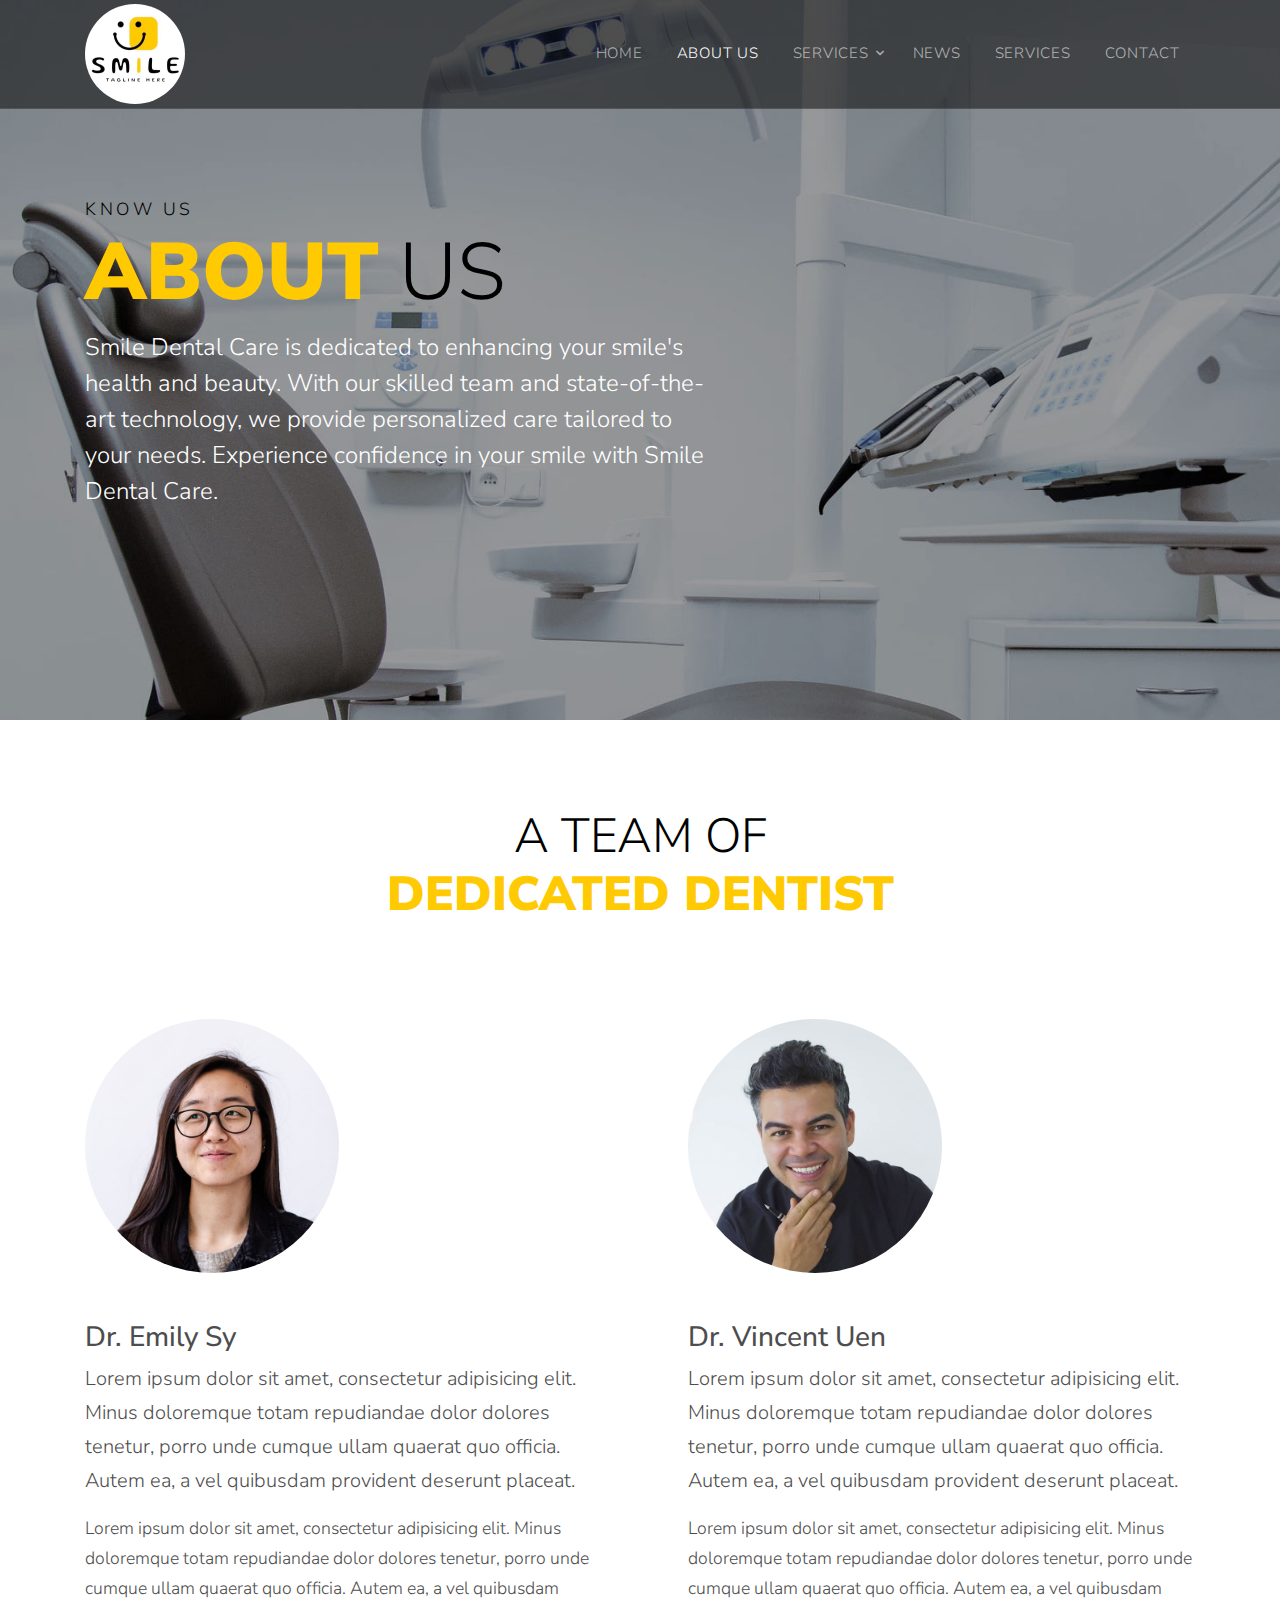
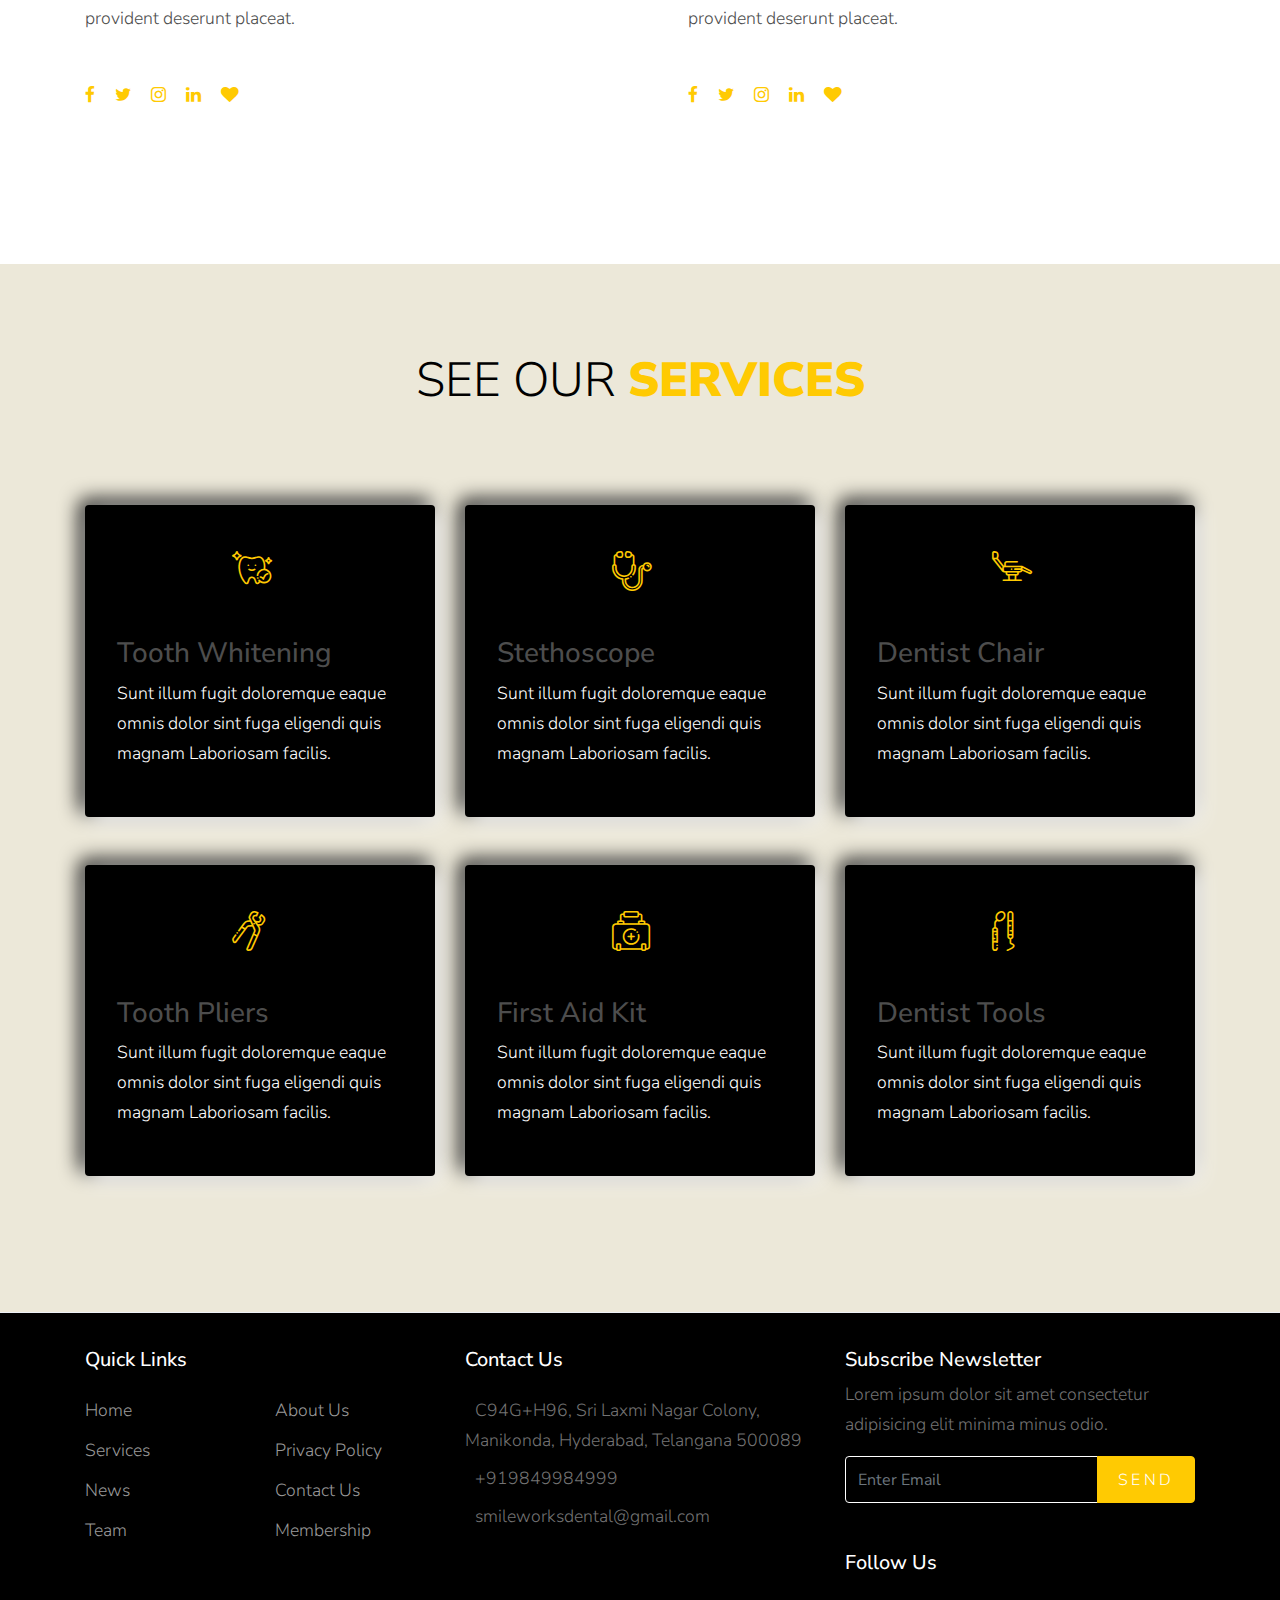
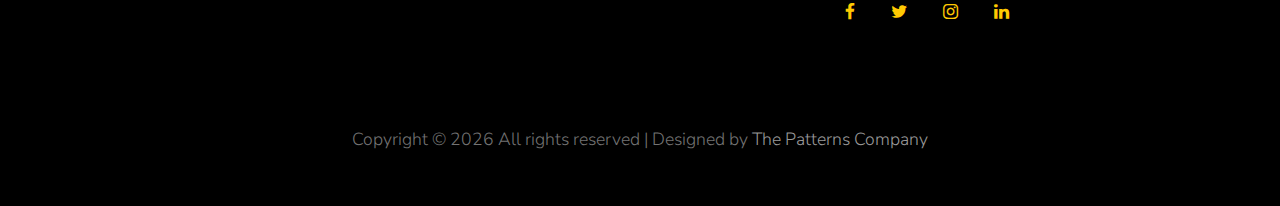
==== commit 70bced2f: "d" ====
--- a/about.html
+++ b/about.html
@@ -87,7 +87,7 @@
           <div class="col-md-7">
             <span class="sub-text">Know Us</span>
             <h1><strong>About</strong> Us</h1>
-            <p class="lead text-white">Lorem ipsum dolor sit amet, consectetur adipisicing elit. Debitis assumenda, adipisci. Dolores provident a, fugiat laboriosam vel assumenda soluta officia cum doloribus blanditiis sunt necessitatibus excepturi dolorem, saepe totam sequi!</p>
+            <p class="lead text-white">Smile Dental Care is dedicated to enhancing your smile's health and beauty. With our skilled team and state-of-the-art technology, we provide personalized care tailored to your needs. Experience confidence in your smile with Smile Dental Care.</p>
           </div>
         </div>
       </div>
--- a/css/style.css
+++ b/css/style.css
@@ -13,7 +13,16 @@
   font-size: 1.1rem;
   font-family: "Nunito Sans", -apple-system, BlinkMacSystemFont, "Segoe UI", Roboto, "Helvetica Neue", Arial, sans-serif, "Apple Color Emoji", "Segoe UI Emoji", "Segoe UI Symbol", "Noto Color Emoji";
 }
-
+.h1{
+  font-size: 3.5rem !important;
+  font-weight: 700 !important;
+background: linear-gradient(30deg , white 40%,var(--primary-color) 20%);
+color: transparent !important;
+-webkit-background-clip: text;
+-webkit-text-stroke-width: 6px;
+letter-spacing: 3px;
+
+}
 ::-moz-selection {
   background: #000;
   color: #fff;
@@ -1262,7 +1271,11 @@
 .block-25 ul li a:hover .text .heading {
   color: #fff;
 }
-
+.services h5{
+  color: var(--primary-color);
+  font-weight: 900;
+  font-size: 30px;
+    }
 #date-countdown .countdown-block {
   color: rgba(255, 255, 255, 0.4);
 }
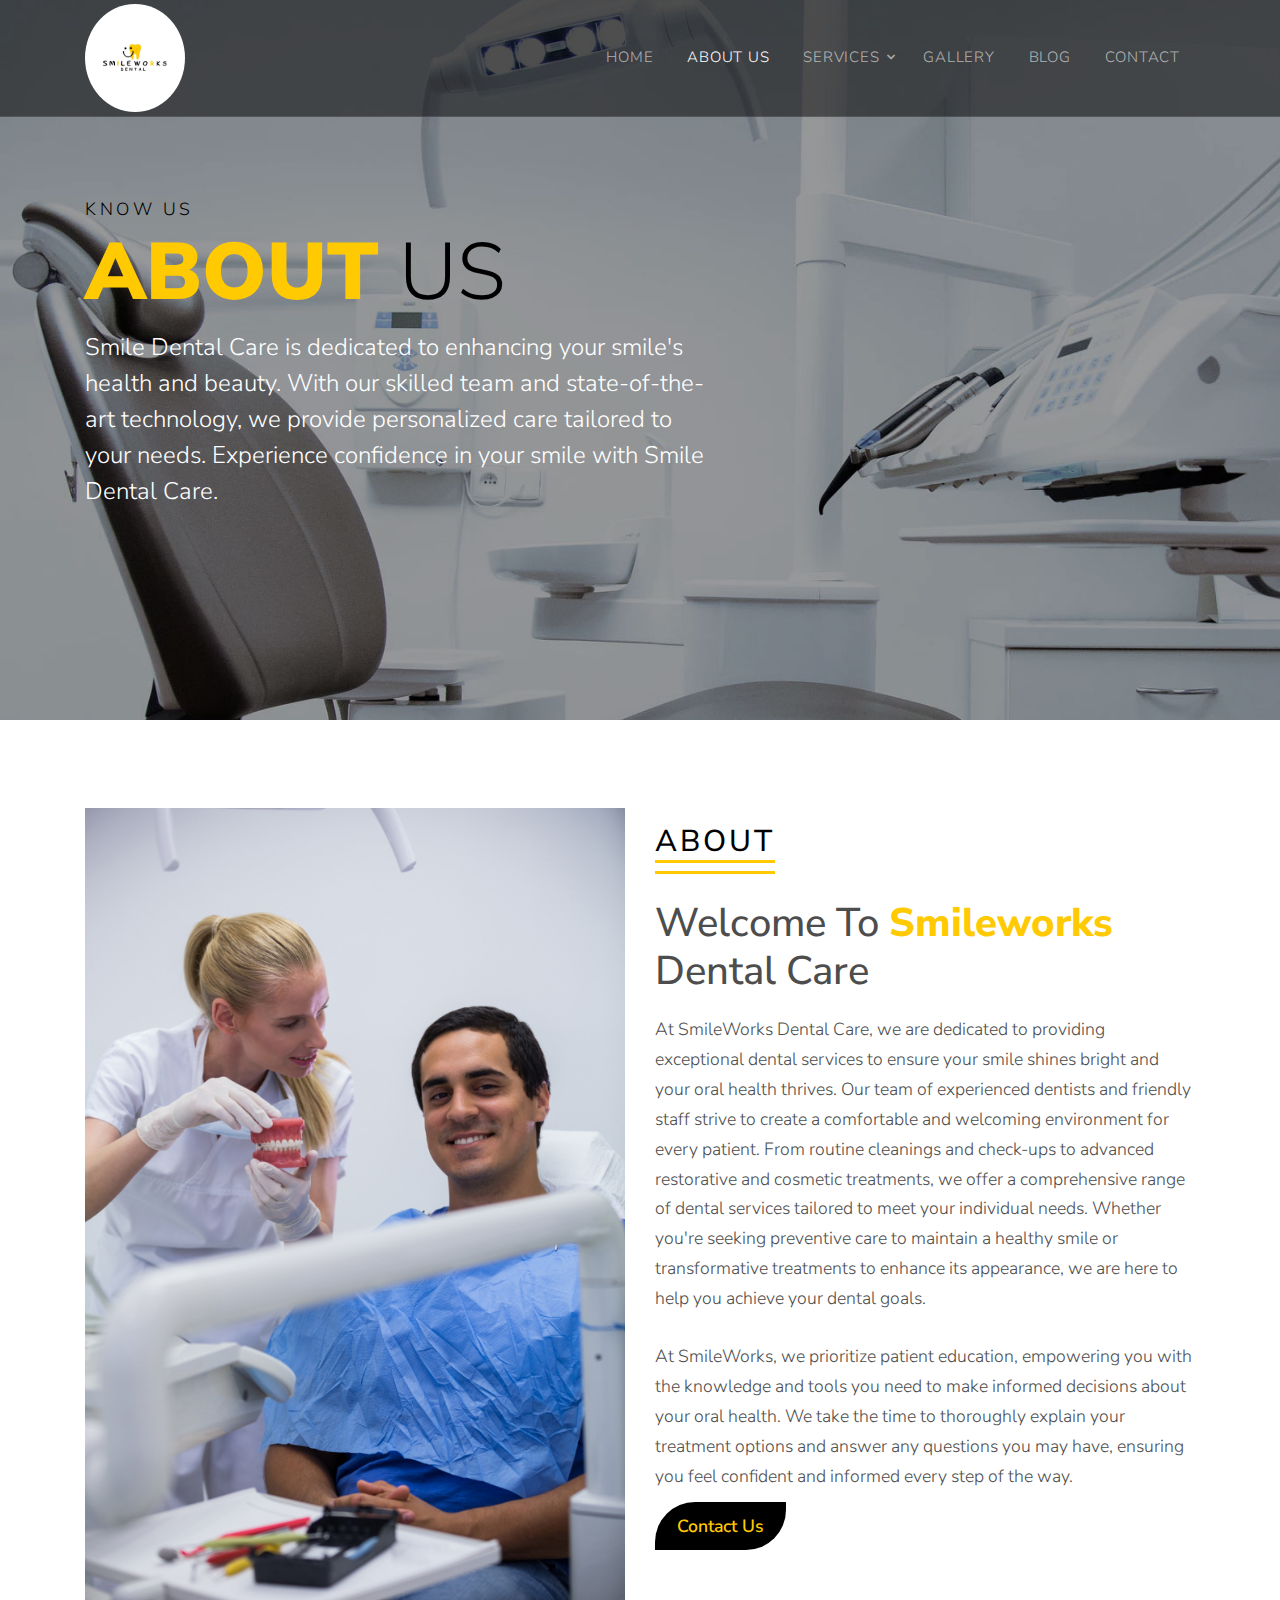
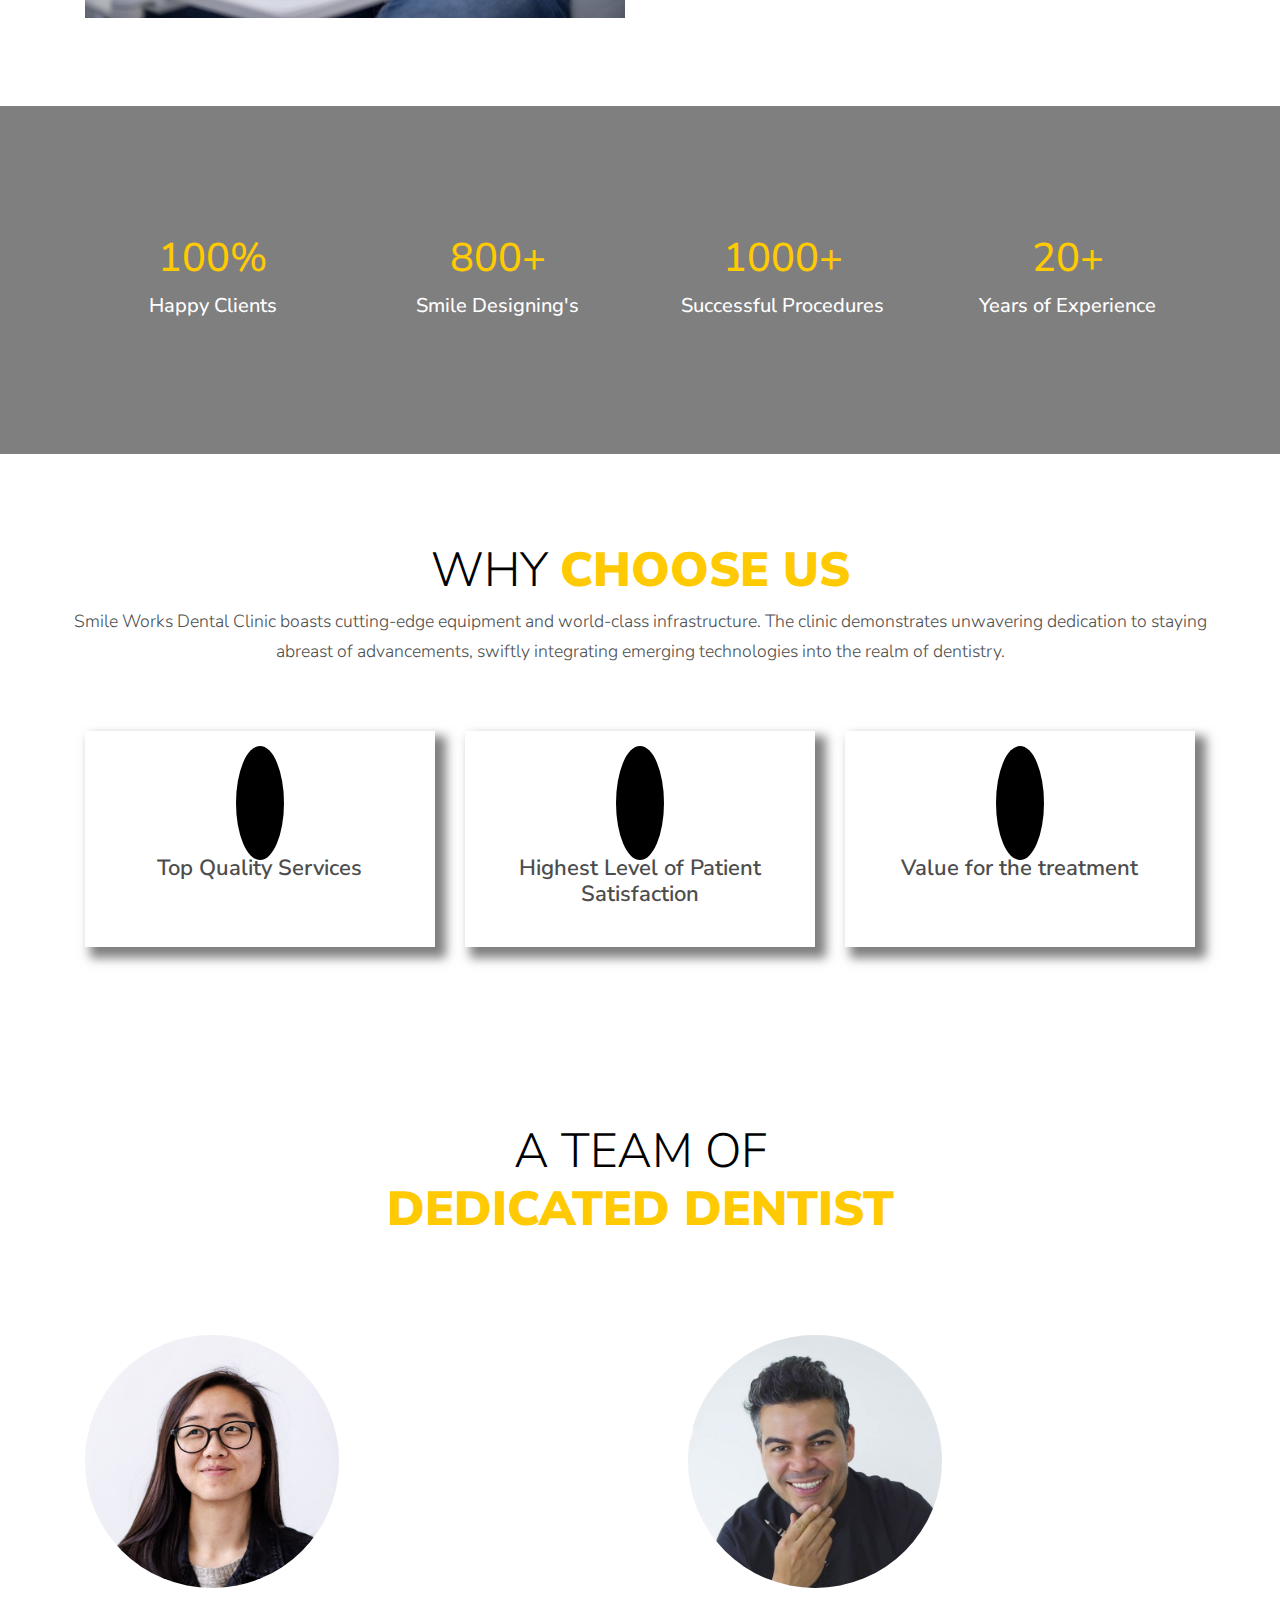
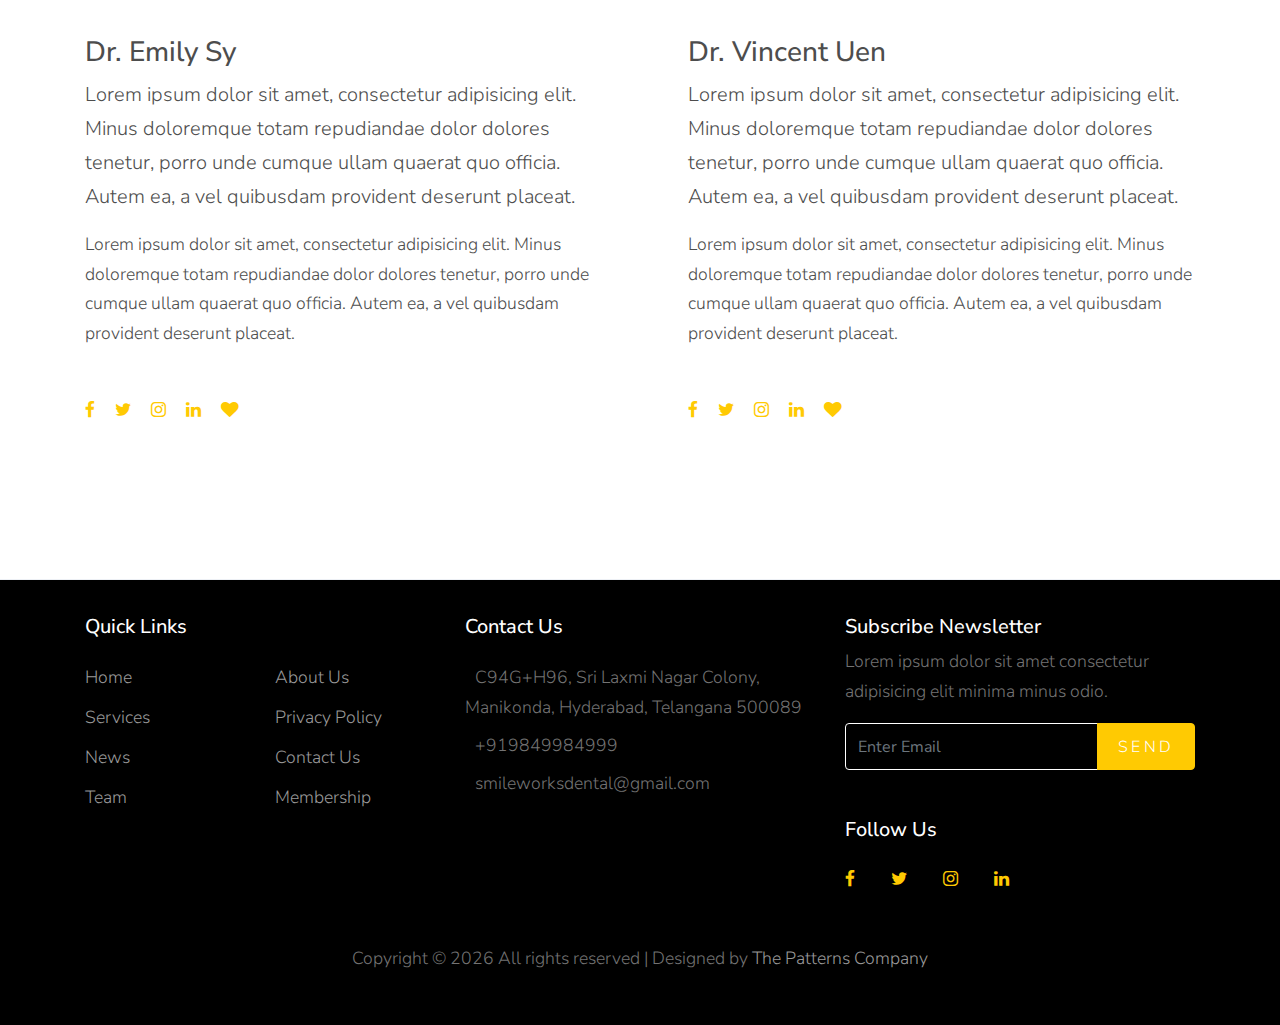
==== commit 1d6a97e7: "p" ====
--- a/about.html
+++ b/about.html
@@ -1,30 +1,34 @@
 <!DOCTYPE html>
 <html lang="en">
-  <head>
-    <title>Smileworks Dental Care</title>
-    <meta charset="utf-8">
-    <meta name="viewport" content="width=device-width, initial-scale=1, shrink-to-fit=no">
-
-    <link rel="stylesheet" href="https://fonts.googleapis.com/css?family=Nunito+Sans:200,300,400,700,900"> 
-    <link rel="stylesheet" href="fonts/icomoon/style.css">
-
-    <link rel="stylesheet" href="css/bootstrap.min.css">
-    <link rel="stylesheet" href="css/magnific-popup.css">
-    <link rel="stylesheet" href="css/jquery-ui.css">
-    <link rel="stylesheet" href="css/owl.carousel.min.css">
-    <link rel="stylesheet" href="css/owl.theme.default.min.css">
-    <link rel="stylesheet" href="css/bootstrap-datepicker.css">
-    
-    
-    <link rel="stylesheet" href="fonts/flaticon/font/flaticon.css">
-  
-    <link rel="stylesheet" href="css/aos.css">
-
-    <link rel="stylesheet" href="css/style.css">
-    
-  </head>
-  <body>
-  
+
+<head>
+  <title>Smileworks Dental Care</title>
+  <meta charset="utf-8">
+  <meta name="viewport" content="width=device-width, initial-scale=1, shrink-to-fit=no">
+
+  <link rel="stylesheet" href="https://fonts.googleapis.com/css?family=Nunito+Sans:200,300,400,700,900">
+  <link rel="stylesheet" href="fonts/icomoon/style.css">
+
+  <link rel="stylesheet" href="css/bootstrap.min.css">
+  <link rel="stylesheet" href="css/magnific-popup.css">
+  <link rel="stylesheet" href="css/jquery-ui.css">
+  <link rel="stylesheet" href="css/owl.carousel.min.css">
+  <link rel="stylesheet" href="css/owl.theme.default.min.css">
+  <link rel="stylesheet" href="css/bootstrap-datepicker.css">
+
+  <link rel="stylesheet" href="https://cdnjs.cloudflare.com/ajax/libs/font-awesome/6.5.2/css/all.min.css"
+    integrity="sha512-SnH5WK+bZxgPHs44uWIX+LLJAJ9/2PkPKZ5QiAj6Ta86w+fsb2TkcmfRyVX3pBnMFcV7oQPJkl9QevSCWr3W6A=="
+    crossorigin="anonymous" referrerpolicy="no-referrer" />
+  <link rel="stylesheet" href="fonts/flaticon/font/flaticon.css">
+
+  <link rel="stylesheet" href="css/aos.css">
+
+  <link rel="stylesheet" href="css/style.css">
+
+</head>
+
+<body>
+
   <div class="site-wrap">
 
     <div class="site-mobile-menu">
@@ -35,17 +39,17 @@
       </div>
       <div class="site-mobile-menu-body"></div>
     </div> <!-- .site-mobile-menu -->
-    
-    
+
+
     <div class="site-navbar-wrap">
-      
+
       <div class="site-navbar">
         <div class="container py-1">
           <div class="row align-items-center">
             <div class="col-4 logo">
               <a href="index.html">
                 <!-- Smileworks Dental Care -->
-                <img src="./images/logo.jpeg" alt="" style="max-width: 100px;">
+                <img src="./images/smile-logo1.jpeg" alt="" style="max-width: 100px;">
               </a>
 
             </div>
@@ -56,21 +60,21 @@
                       class="site-menu-toggle js-menu-toggle text-white"><span class="icon-menu h3"></span></a></div>
 
                   <ul class="site-menu js-clone-nav d-none d-lg-block">
-                    <li >
-                      <a href="index.html">Home</a>
+                    <li class="">
+                      <a href="/">Home</a>
 
                     </li>
-                    <li  class="active"><a href="about.html">About Us</a></li>
+                    <li class="active"><a href="about.html">About Us</a></li>
                     <li class="has-children">
-                      <a href="patients.html">Services</a>
+                      <a href="services.html">Services</a>
                       <ul class="dropdown arrow-top">
                         <li><a href="#">Services1</a></li>
                         <li><a href="#">Services2</a></li>
                         <li><a href="#">Services3</a></li>
                       </ul>
                     </li>
-                    <li><a href="news.html">News</a></li>
-                    <li><a href="services.html">Services</a></li>
+                    <li><a href="gallery.html">Gallery</a></li>
+                    <li><a href="blog.html">Blog</a></li>
                     <li><a href="contact.html">Contact</a></li>
                   </ul>
                 </div>
@@ -81,18 +85,138 @@
       </div>
     </div>
 
-    <div class="site-blocks-cover inner-page" style="background-image: url(images/hero_bg_2.jpg);" data-aos="fade" data-stellar-background-ratio="0.5">
+    <div class="site-blocks-cover inner-page" style="background-image: url(images/hero_bg_2.jpg);" data-aos="fade"
+      data-stellar-background-ratio="0.5">
       <div class="container">
         <div class="row align-items-center">
           <div class="col-md-7">
             <span class="sub-text">Know Us</span>
             <h1><strong>About</strong> Us</h1>
-            <p class="lead text-white">Smile Dental Care is dedicated to enhancing your smile's health and beauty. With our skilled team and state-of-the-art technology, we provide personalized care tailored to your needs. Experience confidence in your smile with Smile Dental Care.</p>
-          </div>
-        </div>
-      </div>
-    </div>  
-
+            <p class="lead text-white">Smile Dental Care is dedicated to enhancing your smile's health and beauty. With
+              our skilled team and state-of-the-art technology, we provide personalized care tailored to your needs.
+              Experience confidence in your smile with Smile Dental Care.</p>
+          </div>
+        </div>
+      </div>
+    </div>
+    <div class="site-section site-block-3">
+      <div class="container">
+        <div class="row">
+          <div class="col-lg-6 mb-5 mb-lg-0">
+            <img src="images/about.jpg" alt="Image" class="img-fluid">
+          </div>
+          <div class="col-lg-6 py-3">
+            <h3 class="about">About</h3>
+            <h3 class="about-heading py-1">Welcome To <span>Smileworks </span> Dental Care</h3>
+            <p class="py-2">
+              At SmileWorks Dental Care, we are dedicated to providing exceptional dental services to ensure your smile
+              shines bright and your oral health thrives. Our team of experienced dentists and friendly staff strive to
+              create a comfortable and welcoming environment for every patient.
+
+              From routine cleanings and check-ups to advanced restorative and cosmetic treatments, we offer a
+              comprehensive range of dental services tailored to meet your individual needs. Whether you're seeking
+              preventive care to maintain a healthy smile or transformative treatments to enhance its appearance, we are
+              here to help you achieve your dental goals.</p>
+            <p class="py-1">At SmileWorks, we prioritize patient education, empowering you with the knowledge and tools
+              you need to make informed decisions about your oral health. We take the time to thoroughly explain your
+              treatment options and answer any questions you may have, ensuring you feel confident and informed every
+              step of the way.
+
+            </p>
+
+            <a href="contact.html" class="contact">Contact Us <i class="fa fa-arrow-right"></i> </a>
+          </div>
+        </div>
+      </div>
+    </div>
+
+    <div class="container-fluid numbers">
+      <div class="overlay  py-5 ">
+
+
+        <div class="container">
+          <div class="row">
+            <div class="col-lg-3 wow fadeIn" data-wow-delay=".1s">
+              <div class="d-flex counter">
+                <h1 class="me-3 text-primary "> <span class="counter-value success">100</span><span class="">%</span>
+                </h1>
+                <h5 class="text-white mt-1">Happy Clients</h5>
+              </div>
+            </div>
+            <div class="col-lg-3 wow fadeIn" data-wow-delay=".3s">
+              <div class="d-flex counter">
+                <h1 class="me-3 text-primary "><span class="counter-value success">800</span><span class="">+</span>
+                </h1>
+                <h5 class="text-white mt-1">Smile Designing's</h5>
+              </div>
+            </div>
+            <div class="col-lg-3 wow fadeIn" data-wow-delay=".5s">
+              <div class="d-flex counter">
+                <h1 class="me-3 text-primary"><span class="counter-value success">1000</span><span class="">+</span>
+                </h1>
+                <h5 class="text-white mt-1">Successful Procedures</h5>
+              </div>
+            </div>
+            <div class="col-lg-3 wow fadeIn" data-wow-delay=".7s">
+              <div class="d-flex counter">
+                <h1 class="me-3 text-primary"><span class="counter-value success">20</span><span class="">+</span></h1>
+                <h5 class="text-white mt-1">Years of Experience</h5>
+              </div>
+            </div>
+
+          </div>
+        </div>
+      </div>
+    </div>
+    <div class="site-section section-about why">
+      <div class="container">
+        <div class="row mb-5 justify-content-center">
+          <div class="col-md-6 text-center">
+            <h2 class="site-heading text-black mb-2">Why <strong>Choose Us</strong></h2>
+          </div>
+          <p class="text-center">
+            Smile Works Dental Clinic boasts cutting-edge equipment and world-class infrastructure. The clinic
+            demonstrates unwavering dedication to staying abreast of advancements, swiftly integrating emerging
+            technologies into the realm of dentistry.</p>
+
+        </div>
+        <div class="row">
+          <div class="col-md-6 col-lg-4  text-left">
+            <div>
+              <!-- <img src="images/person_1.jpg" alt="Image" class="w-50 mb-5 rounded-circle"> -->
+              <i class="fa fa-award"></i>
+              <h3>Top Quality Services</h3>
+
+
+            </div>
+          </div>
+          <div class="col-md-6 col-lg-4  text-left">
+            <div>
+              <!-- <img src="images/person_3.jpg" alt="Image" class="w-50 mb-5 rounded-circle"> -->
+              <i class="fa fa-user-circle"></i>
+              <h3>
+                Highest Level of Patient Satisfaction</h3>
+
+
+            </div>
+          </div>
+          <div class="col-md-6 col-lg-4 text-left">
+            <div>
+              <!-- <img src="images/person_3.jpg" alt="Image" class="w-50 mb-5 rounded-circle"> -->
+              <i class="fa fa-tag"></i>
+              <h3>
+
+                Value for the treatment</h3>
+
+
+            </div>
+          </div>
+        </div>
+      </div>
+    </div>
+    <style>
+     
+    </style>
     <div class="site-section section-about">
       <div class="container">
         <div class="row mb-5 justify-content-center">
@@ -105,8 +229,12 @@
             <div>
               <img src="images/person_1.jpg" alt="Image" class="w-50 mb-5 rounded-circle">
               <h3>Dr. Emily Sy</h3>
-              <p class="lead">Lorem ipsum dolor sit amet, consectetur adipisicing elit. Minus doloremque totam repudiandae dolor dolores tenetur, porro unde cumque ullam quaerat quo officia. Autem ea, a vel quibusdam provident deserunt placeat.</p>
-              <p>Lorem ipsum dolor sit amet, consectetur adipisicing elit. Minus doloremque totam repudiandae dolor dolores tenetur, porro unde cumque ullam quaerat quo officia. Autem ea, a vel quibusdam provident deserunt placeat.</p>
+              <p class="lead">Lorem ipsum dolor sit amet, consectetur adipisicing elit. Minus doloremque totam
+                repudiandae dolor dolores tenetur, porro unde cumque ullam quaerat quo officia. Autem ea, a vel
+                quibusdam provident deserunt placeat.</p>
+              <p>Lorem ipsum dolor sit amet, consectetur adipisicing elit. Minus doloremque totam repudiandae dolor
+                dolores tenetur, porro unde cumque ullam quaerat quo officia. Autem ea, a vel quibusdam provident
+                deserunt placeat.</p>
 
               <p class="mt-5">
                 <a href="#" class="py-4 pl-0 pr-2"><span class="icon-facebook"></span></a>
@@ -121,8 +249,12 @@
             <div>
               <img src="images/person_3.jpg" alt="Image" class="w-50 mb-5 rounded-circle">
               <h3>Dr. Vincent Uen</h3>
-              <p class="lead">Lorem ipsum dolor sit amet, consectetur adipisicing elit. Minus doloremque totam repudiandae dolor dolores tenetur, porro unde cumque ullam quaerat quo officia. Autem ea, a vel quibusdam provident deserunt placeat.</p>
-              <p>Lorem ipsum dolor sit amet, consectetur adipisicing elit. Minus doloremque totam repudiandae dolor dolores tenetur, porro unde cumque ullam quaerat quo officia. Autem ea, a vel quibusdam provident deserunt placeat.</p>
+              <p class="lead">Lorem ipsum dolor sit amet, consectetur adipisicing elit. Minus doloremque totam
+                repudiandae dolor dolores tenetur, porro unde cumque ullam quaerat quo officia. Autem ea, a vel
+                quibusdam provident deserunt placeat.</p>
+              <p>Lorem ipsum dolor sit amet, consectetur adipisicing elit. Minus doloremque totam repudiandae dolor
+                dolores tenetur, porro unde cumque ullam quaerat quo officia. Autem ea, a vel quibusdam provident
+                deserunt placeat.</p>
 
               <p class="mt-5">
                 <a href="#" class="py-4 pl-0 pr-2"><span class="icon-facebook"></span></a>
@@ -137,95 +269,11 @@
       </div>
     </div>
 
-    <div class="site-section bg-light">
-      <div class="container">
-        <div class="row mb-5 justify-content-center">
-          <div class="col-md-6 text-center">
-            <h2 class="site-heading text-black mb-5">See Our <strong>Services</strong></h2>
-          </div>
-        </div>
-        <div class="row">
-          <div class="col-md-6 col-lg-4">
-            <div class="site-block-feature-2 d-flex rounded mb-5">
-              <div class="mr-3">
-                <span class="icon flaticon-tooth-whitening font-weight-light "></span>
-              </div>
-              <div class="text">
-                <h3>Tooth Whitening</h3>
-                <p>Sunt illum fugit doloremque eaque omnis dolor sint fuga eligendi quis magnam Laboriosam facilis.</p>
-              </div>
-            </div>
-          </div>
-
-          <div class="col-md-6 col-lg-4">
-            <div class="site-block-feature-2 d-flex rounded mb-5">
-              <div class="mr-3">
-                <span class="icon flaticon-stethoscope font-weight-light "></span>
-              </div>
-              <div class="text">
-                <h3>Stethoscope</h3>
-                <p>Sunt illum fugit doloremque eaque omnis dolor sint fuga eligendi quis magnam Laboriosam facilis.</p>
-              </div>
-            </div>
-          </div>
-
-          <div class="col-md-6 col-lg-4">
-            <div class="site-block-feature-2 d-flex rounded mb-5">
-              <div class="mr-3">
-                <span class="icon flaticon-dentist-chair font-weight-light "></span>
-              </div>
-              <div class="text">
-                <h3>Dentist Chair</h3>
-                <p>Sunt illum fugit doloremque eaque omnis dolor sint fuga eligendi quis magnam Laboriosam facilis.</p>
-              </div>
-            </div>
-          </div>
-
-          <div class="col-md-6 col-lg-4">
-            <div class="site-block-feature-2 d-flex rounded mb-5">
-              <div class="mr-3">
-                <span class="icon flaticon-tooth-pliers font-weight-light "></span>
-              </div>
-              <div class="text">
-                <h3>Tooth Pliers</h3>
-                <p>Sunt illum fugit doloremque eaque omnis dolor sint fuga eligendi quis magnam Laboriosam facilis.</p>
-              </div>
-            </div>
-          </div>
-
-          <div class="col-md-6 col-lg-4">
-            <div class="site-block-feature-2 d-flex rounded mb-5">
-              <div class="mr-3">
-                <span class="icon flaticon-first-aid-kit font-weight-light "></span>
-              </div>
-              <div class="text">
-                <h3>First Aid Kit</h3>
-                <p>Sunt illum fugit doloremque eaque omnis dolor sint fuga eligendi quis magnam Laboriosam facilis.</p>
-              </div>
-            </div>
-          </div>
-
-          <div class="col-md-6 col-lg-4">
-            <div class="site-block-feature-2 d-flex rounded mb-5">
-              <div class="mr-3">
-                <span class="icon flaticon-dentist-tools font-weight-light "></span>
-              </div>
-              <div class="text">
-                <h3>Dentist Tools</h3>
-                <p>Sunt illum fugit doloremque eaque omnis dolor sint fuga eligendi quis magnam Laboriosam facilis.</p>
-              </div>
-            </div>
-          </div>
-
-          
-
-        </div>
-      </div>
-    </div>
-    
-
-    
-    
+   
+
+
+
+
     <footer class="site-footer border-top">
       <div class="container">
         <div class="row">
@@ -236,17 +284,17 @@
               </div>
               <div class="col-md-6 col-lg-6">
                 <ul class="list-unstyled">
-                  <li><a href="#">Home</a></li>
-                  <li><a href="#">Services</a></li>
+                  <li><a href="/">Home</a></li>
+                  <li><a href="services.html">Services</a></li>
                   <li><a href="#">News</a></li>
                   <li><a href="#">Team</a></li>
                 </ul>
               </div>
               <div class="col-md-6 col-lg-6">
                 <ul class="list-unstyled">
-                  <li><a href="#">About Us</a></li>
+                  <li><a href="about.html">About Us</a></li>
                   <li><a href="#">Privacy Policy</a></li>
-                  <li><a href="#">Contact Us</a></li>
+                  <li><a href="contact.html">Contact Us</a></li>
                   <li><a href="#">Membership</a></li>
                 </ul>
               </div>
@@ -307,7 +355,7 @@
           </div>
 
         </div>
-        <div class="row pt-5 mt-5 text-center">
+        <div class="row pt-5 text-center">
           <div class="col-md-12">
             <p>
 
@@ -322,19 +370,20 @@
       </div>
     </footer>
 
-  <script src="js/jquery-3.3.1.min.js"></script>
-  <script src="js/jquery-migrate-3.0.1.min.js"></script>
-  <script src="js/jquery-ui.js"></script>
-  <script src="js/popper.min.js"></script>
-  <script src="js/bootstrap.min.js"></script>
-  <script src="js/owl.carousel.min.js"></script>
-  <script src="js/jquery.stellar.min.js"></script>
-  <script src="js/jquery.countdown.min.js"></script>
-  <script src="js/jquery.magnific-popup.min.js"></script>
-  <script src="js/bootstrap-datepicker.min.js"></script>
-  <script src="js/aos.js"></script>
-
-  <script src="js/main.js"></script>
-    
-  </body>
+    <script src="js/jquery-3.3.1.min.js"></script>
+    <script src="js/jquery-migrate-3.0.1.min.js"></script>
+    <script src="js/jquery-ui.js"></script>
+    <script src="js/popper.min.js"></script>
+    <script src="js/bootstrap.min.js"></script>
+    <script src="js/owl.carousel.min.js"></script>
+    <script src="js/jquery.stellar.min.js"></script>
+    <script src="js/jquery.countdown.min.js"></script>
+    <script src="js/jquery.magnific-popup.min.js"></script>
+    <script src="js/bootstrap-datepicker.min.js"></script>
+    <script src="js/aos.js"></script>
+
+    <script src="js/main.js"></script>
+
+</body>
+
 </html>--- a/css/style.css
+++ b/css/style.css
@@ -1263,10 +1263,172 @@
 .block-25 ul li a .meta {
   color: var(--primary-color);
 }
+.contact{
+  background-color: var(--bg-dark);
+  padding: 12px 22px;
+  color: var(--primary-color);
+  font-weight: 600;
+  border-radius: 40px 0px 40px 0px;
+}
+.contact:hover{
+  color: var(--primary-color);
+}
+.why {}
+
+.why .text-left div {
+  padding: 2rem;
+  text-align: center;
+  box-shadow: 8px 8px 10px 3px rgba(0, 0, 0, 0.5);
+  min-height: 100%;
+}
+.why .text-left div i{
+ font-size: 3rem;
+ padding: 0.5em;
+ background-color: black;
+ border-radius: 50%;
+ color: yellow;
+}
+.why .text-left div h3{
+ font-size: 22px;
+margin-top: 10px;
+font-weight: 600;
+}
+/*numbers count*/
+.numbers {
+  position: relative;
+  background: url(/images/numbers1.jpg);
+  background-repeat: no-repeat;
+  background-size: cover;
+  background-position: center;
+  background-attachment: fixed;
+  padding-block: 5rem !important;
+}
+
+.numbers .overlay:before {
+  content: '';
+  position: absolute;
+  width: 100%;
+  height: 100%;
+  top: 0;
+  left: 0;
+  background-color: rgba(0, 0, 0, 0.5);
+
+}
+
+.counter {
+  display: flex;
+  flex-direction: column;
+  justify-content: center;
+  align-items: center;
+}
 
 .block-25 ul li a:hover img {
   opacity: .5;
 }
+/*accordion*/
+.faq-about-plan-area {
+  background-color: black;
+}
+.faq-about-plan-area  .heading h2{
+  font-size: 3rem;
+  color: white;
+}
+.faq-about-plan-area .heading strong{
+color:var(--primary-color);
+}
+.accordion-button {
+  position: relative;
+  display: flex;
+  align-items: center;
+  width: 100%;
+  padding: 1rem 1.25rem;
+  font-size: 1rem;
+  color: #212529;
+  text-align: left;
+  background-color: #fff;
+  border: 0;
+  border-radius: 0;
+  overflow-anchor: none;
+  transition: color .15s ease-in-out,background-color .15s ease-in-out,border-color .15s ease-in-out,box-shadow .15s ease-in-out,border-radius .15s ease
+}
+
+.faq {
+          margin-bottom: 20px;
+      }
+      .question {
+          cursor: pointer;
+          background-color: #f0f0f0;
+          padding: 10px;
+          border-radius: 5px;
+          margin-bottom: 5px;
+          position: relative;
+
+          color: #787878;
+          font-weight: 600;
+          font-size: 18px;
+          
+      }
+      .question button{
+        outline: 0;
+        font-weight: 600;
+      }
+    
+      .answer {
+          display: none;
+          padding: 10px;
+          border: 1px solid #ddd;
+          border-radius: 5px;
+          margin-top: 5px;
+          color: white;
+          margin-bottom: 5px;
+          transition: display 5s ease-in;
+      }
+      .plus::after {
+          content: "+";
+          position: absolute;
+          right: 10px;
+          top: 50%;
+          transform: translateY(-50%);
+          font-size: 2rem;
+          font-weight: 800;
+      }
+      .plus.active::after {
+          content: "-";
+          position: absolute;
+          right: 10px;
+          top: 50%;
+          transform: translateY(-50%);
+      }
+      .answer.active {
+          display: block;
+        
+      }
+/*whatsapp*/
+.whatsapp {
+  position: fixed;
+  right: 30px;
+  bottom: 100px;
+  z-index: 999;
+
+}
+.whatsapp i {
+  font-size: 2.5rem;
+  padding: 10px;
+  color: var(--primary-color);
+  background-color: var(--bg-dark);
+  border-radius: 50%;
+}
+
+.whatsapp:hover i {
+  color:var(--primary-color);
+  background-color: black;
+}
+#spinner.show {
+   transition: opacity .8s ease-out, visibility 0s linear .0s;
+   visibility: visible;
+   opacity: 1;
+}
+
 
 .block-25 ul li a:hover .text .heading {
   color: #fff;
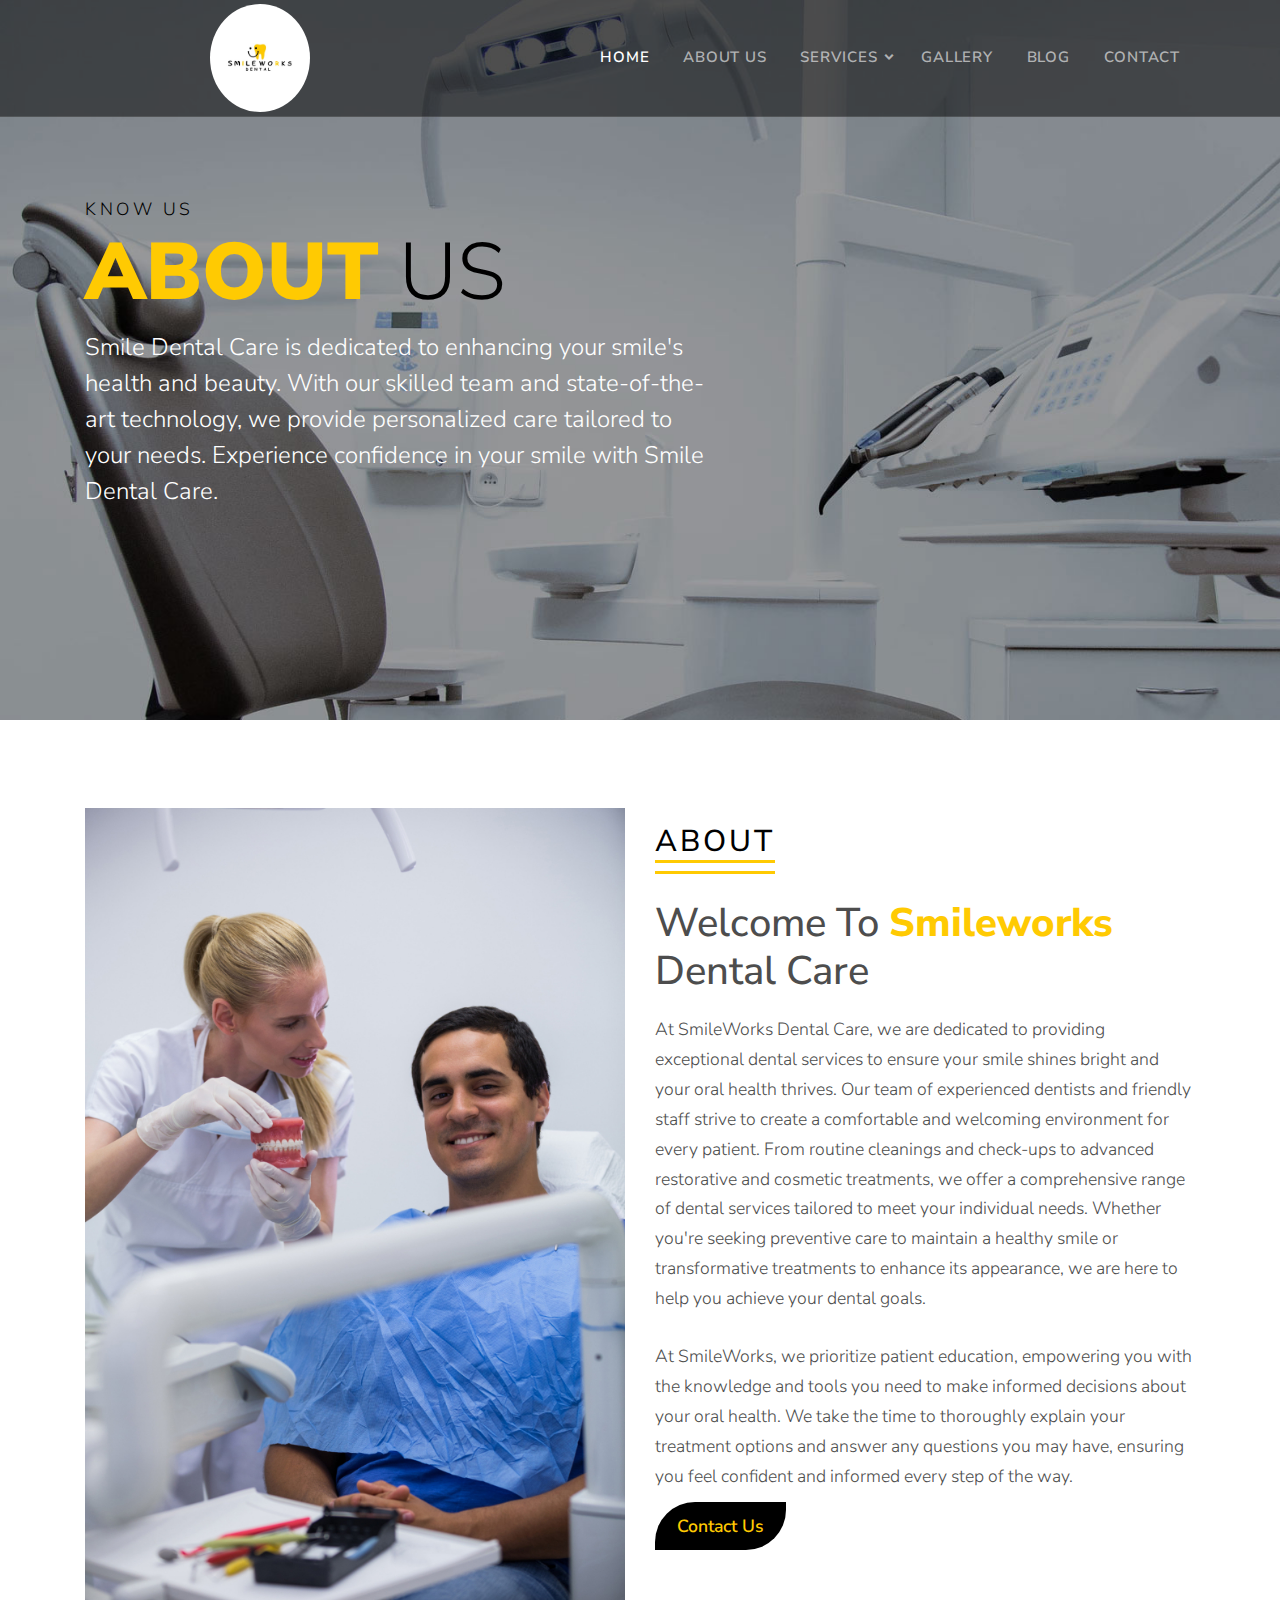
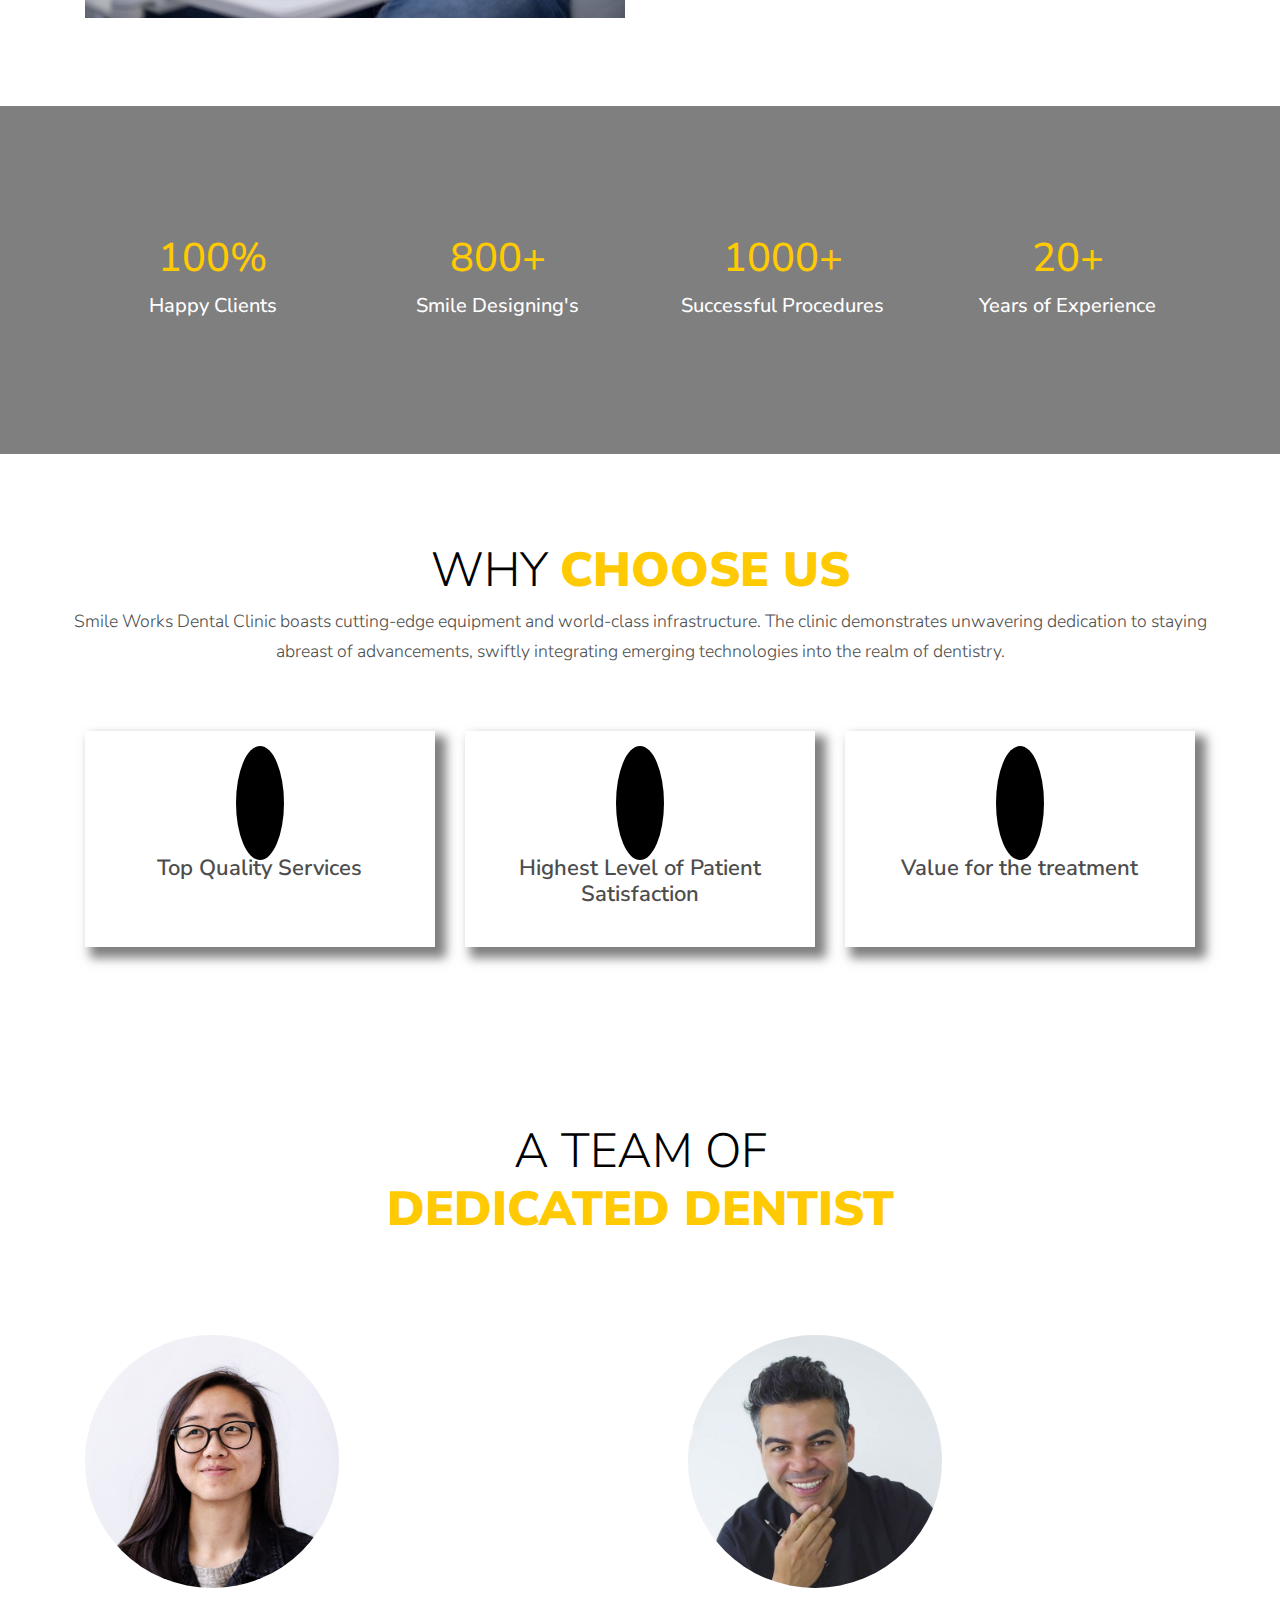
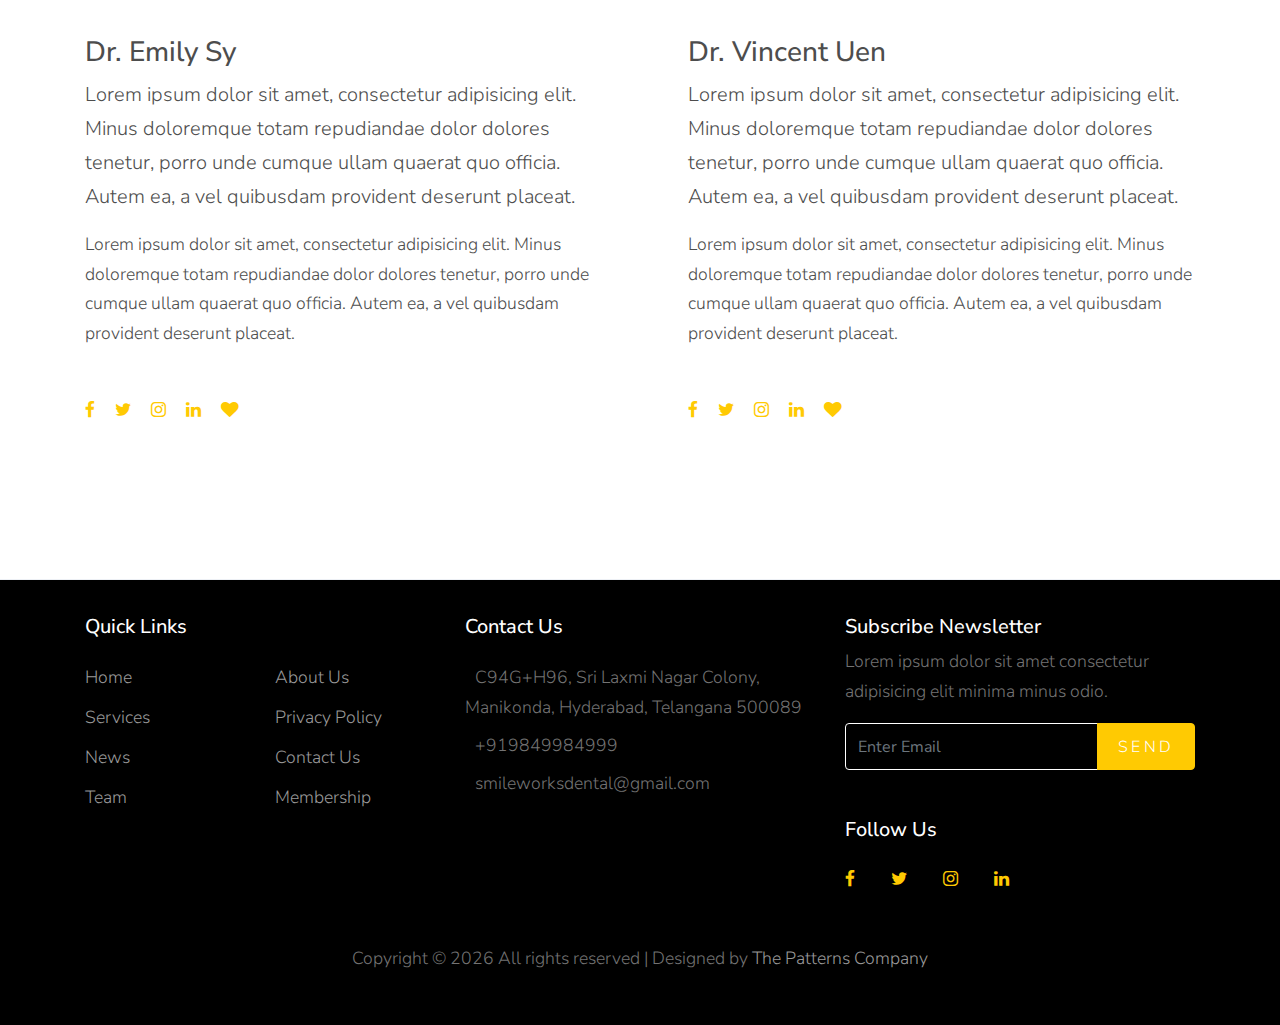
==== commit 949cf88d: "d" ====
--- a/about.html
+++ b/about.html
@@ -60,17 +60,17 @@
                       class="site-menu-toggle js-menu-toggle text-white"><span class="icon-menu h3"></span></a></div>
 
                   <ul class="site-menu js-clone-nav d-none d-lg-block">
-                    <li class="">
+                    <li class=" active">
                       <a href="/">Home</a>
 
                     </li>
-                    <li class="active"><a href="about.html">About Us</a></li>
+                    <li><a href="about.html">About Us</a></li>
                     <li class="has-children">
                       <a href="services.html">Services</a>
                       <ul class="dropdown arrow-top">
-                        <li><a href="#">Services1</a></li>
-                        <li><a href="#">Services2</a></li>
-                        <li><a href="#">Services3</a></li>
+                        <li><a href="rootcanaltreatment.html">Root Canal Treatment</a></li>
+                        <li><a href="dentalimplants.html">Dental Implants</a></li>
+                        <li><a href="toothcoloredfilling.html">Tooth Colored Filling</a></li>
                       </ul>
                     </li>
                     <li><a href="gallery.html">Gallery</a></li>
--- a/css/style.css
+++ b/css/style.css
@@ -322,12 +322,31 @@
 .site-navbar {
   border-bottom: 1px solid rgba(255, 255, 255, 0.1);
 }
-
+.logo a{
+  display: flex;
+  justify-content: center;
+  align-items: center;
+}
+.logo a h2{
+  font-size: 16px;
+  letter-spacing: 10px;
+  color: black;
+}
+.logo a h2 span{
+  font-size: 28px;
+  font-weight: 900;
+  letter-spacing: 1px;
+  color: transparent;
+  background: rgba(255,255,255);
+  background:radial-gradient(circle, rgba(255,255,255,1) 7%, rgba(255,202,2,1) 54%);
+  -webkit-background-clip: text;
+}
 .site-navbar {
   margin-bottom: 0px;
   width: 100%;
   border-bottom: 1px solid rgba(255, 255, 255, 0.1);
   background-color: rgba(0, 0, 0, 0.5);
+  /* box-shadow: 2px 2px 4px var(--primary-color); */
 }
 
 .site-navbar .site-logo {
@@ -345,12 +364,14 @@
 
 .site-navbar .site-navigation .site-menu .active>a {
   color: #fff;
+
 }
 
 .site-navbar .site-navigation .site-menu a {
   text-decoration: none !important;
   font-size: 15px;
   display: inline-block;
+  font-weight: 600;
 }
 
 .site-navbar .site-navigation .site-menu>li {
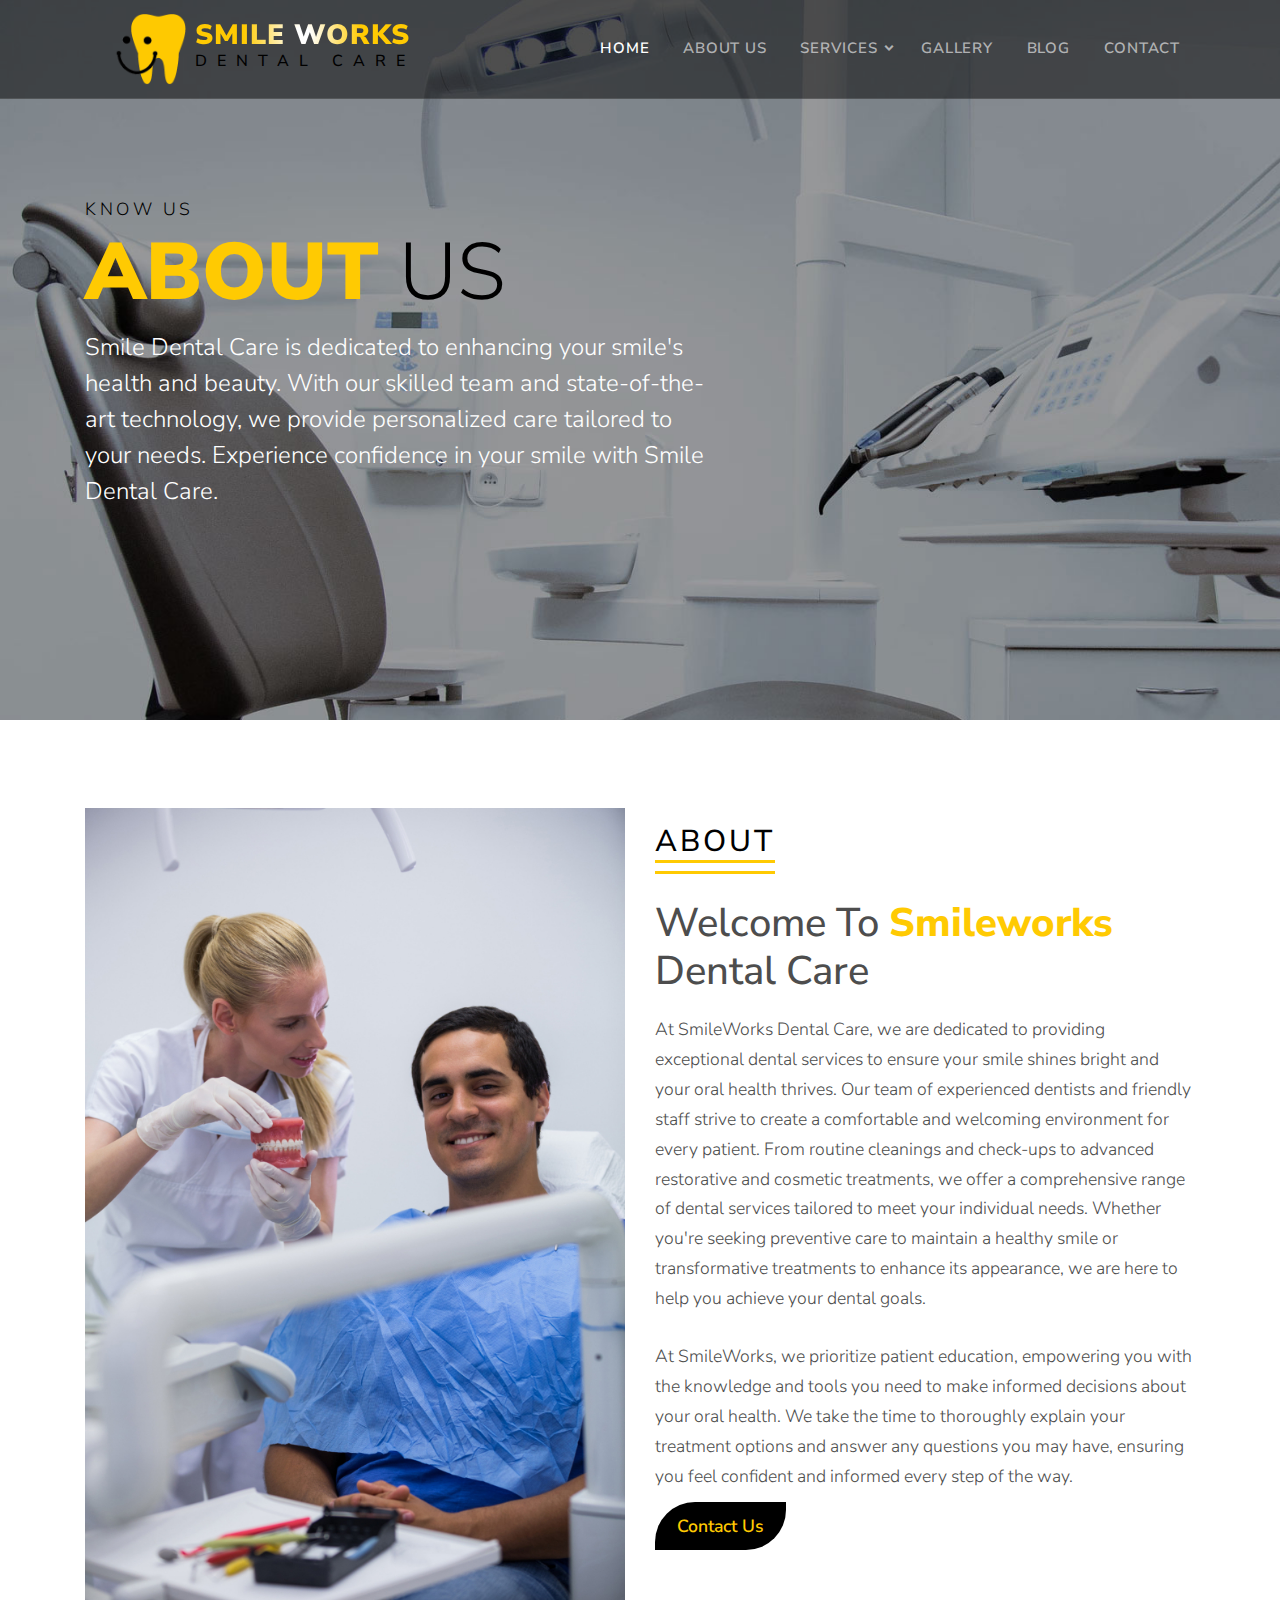
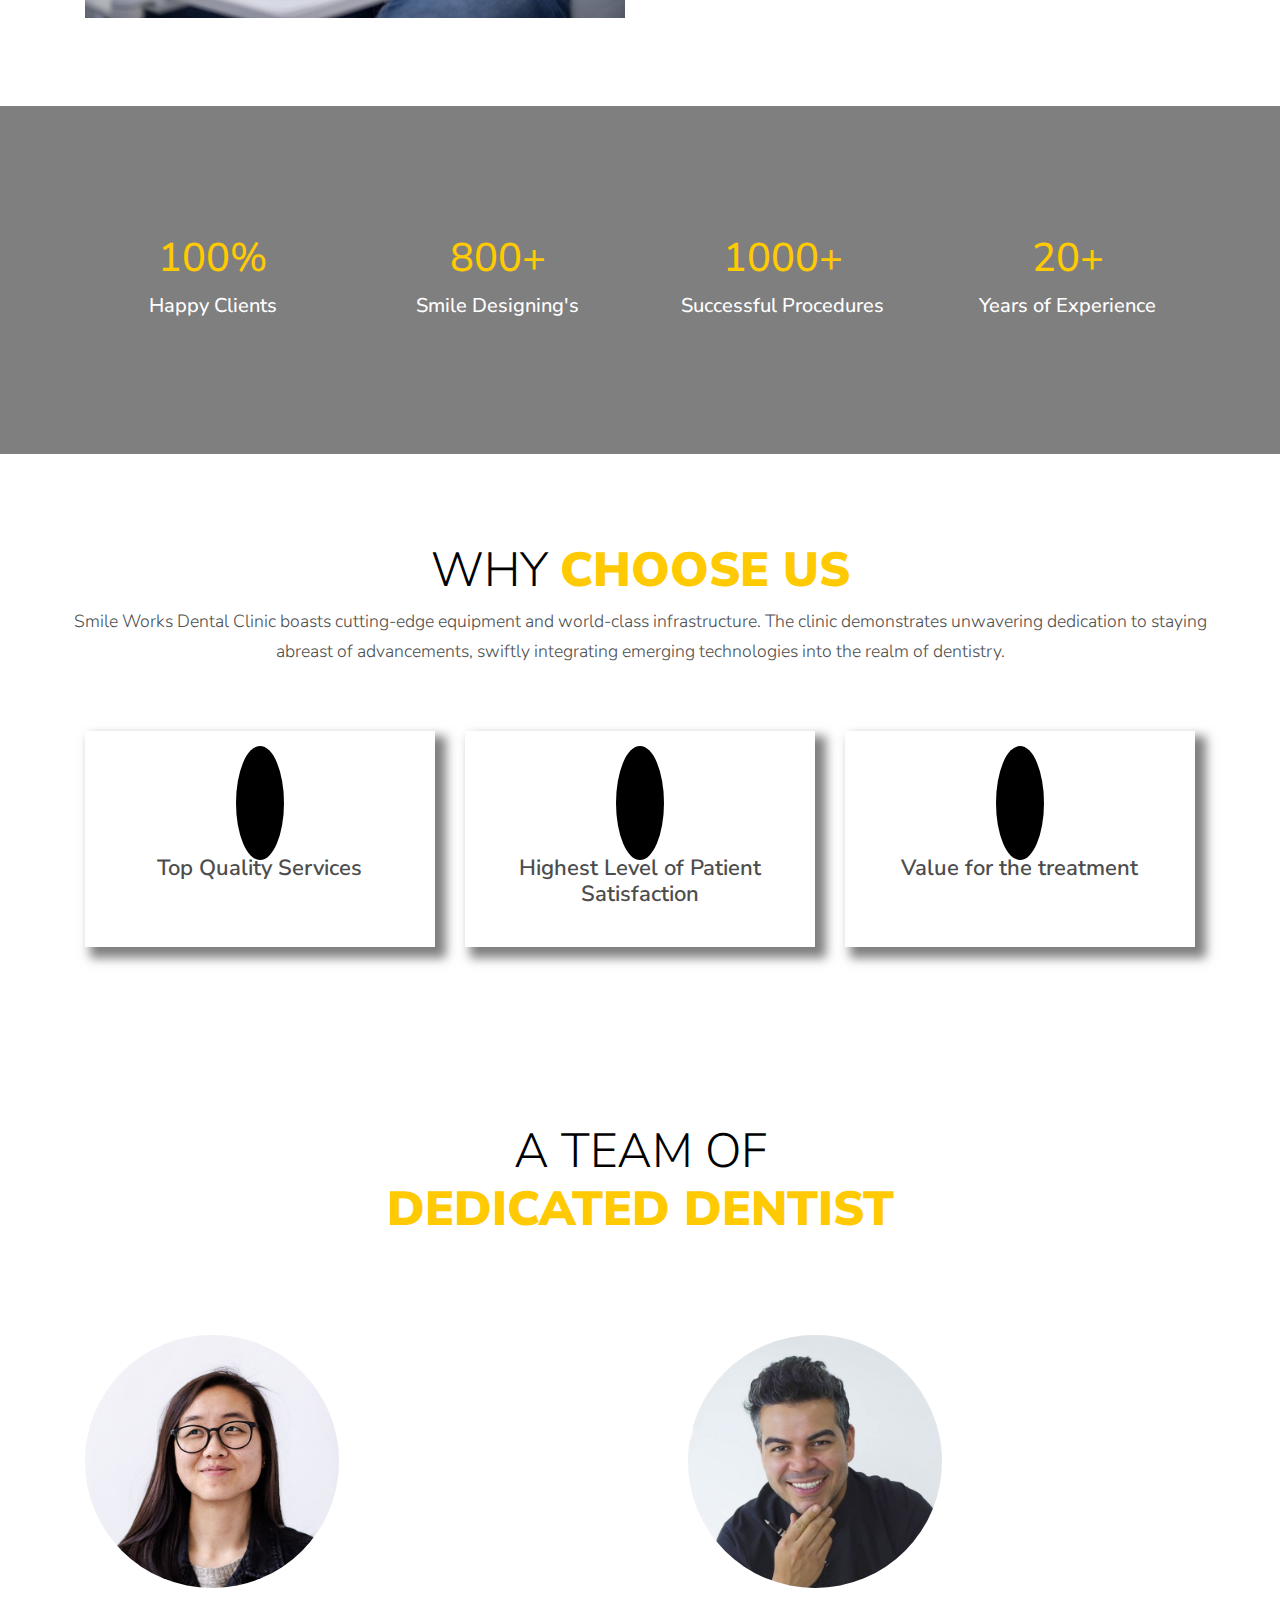
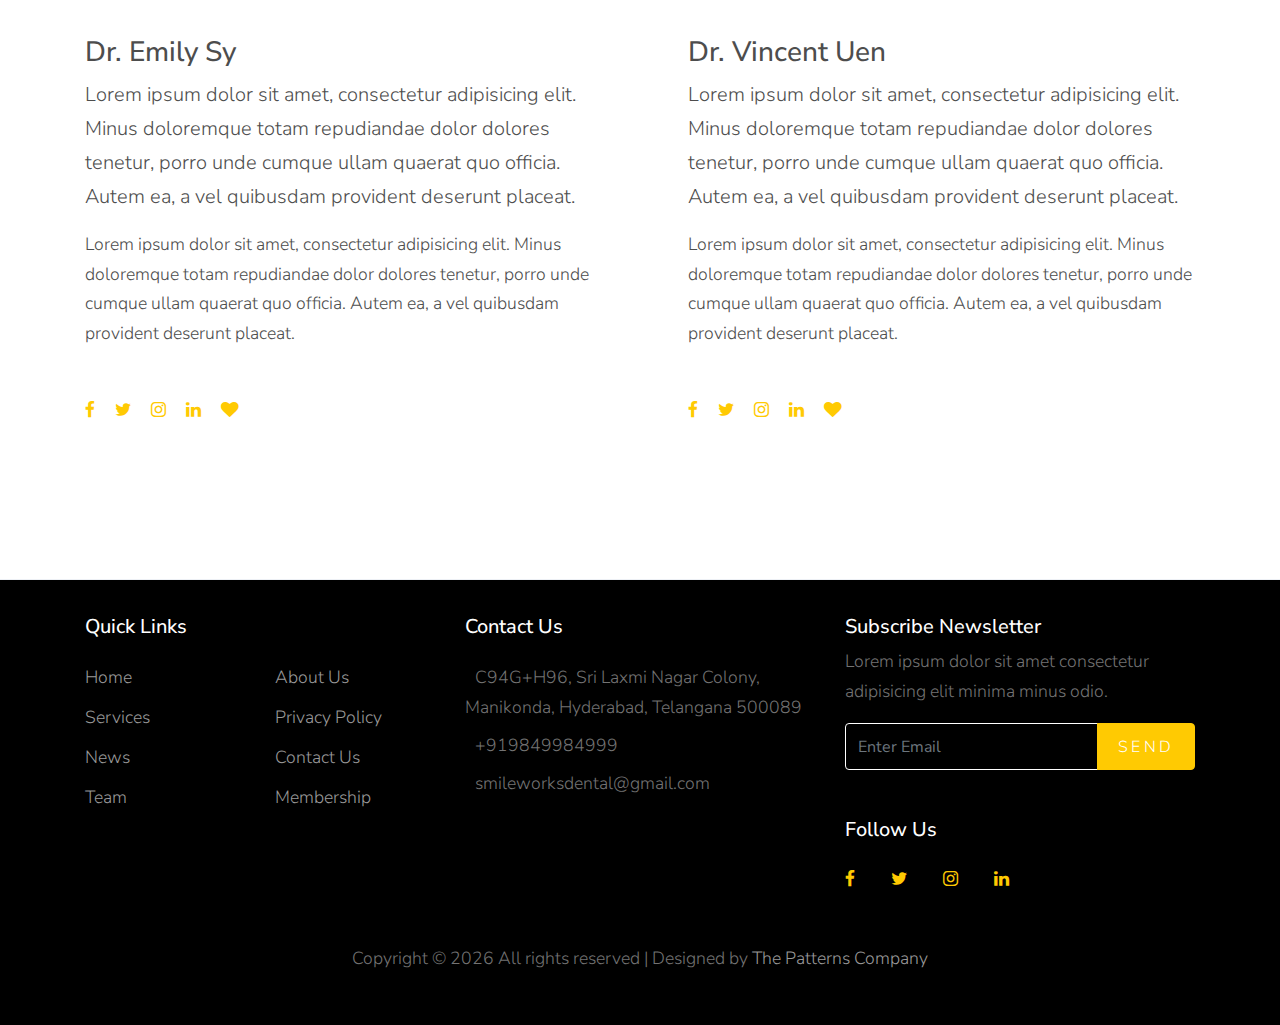
==== commit dc00a27a: "d" ====
--- a/about.html
+++ b/about.html
@@ -49,7 +49,8 @@
             <div class="col-4 logo">
               <a href="index.html">
                 <!-- Smileworks Dental Care -->
-                <img src="./images/smile-logo1.jpeg" alt="" style="max-width: 100px;">
+                <img src="./images/small-logo-transt.png" alt="" style="max-width: 90px;">
+                <h2><span>SMILE WORKS</span><br>DENTAL CARE</h2>
               </a>
 
             </div>
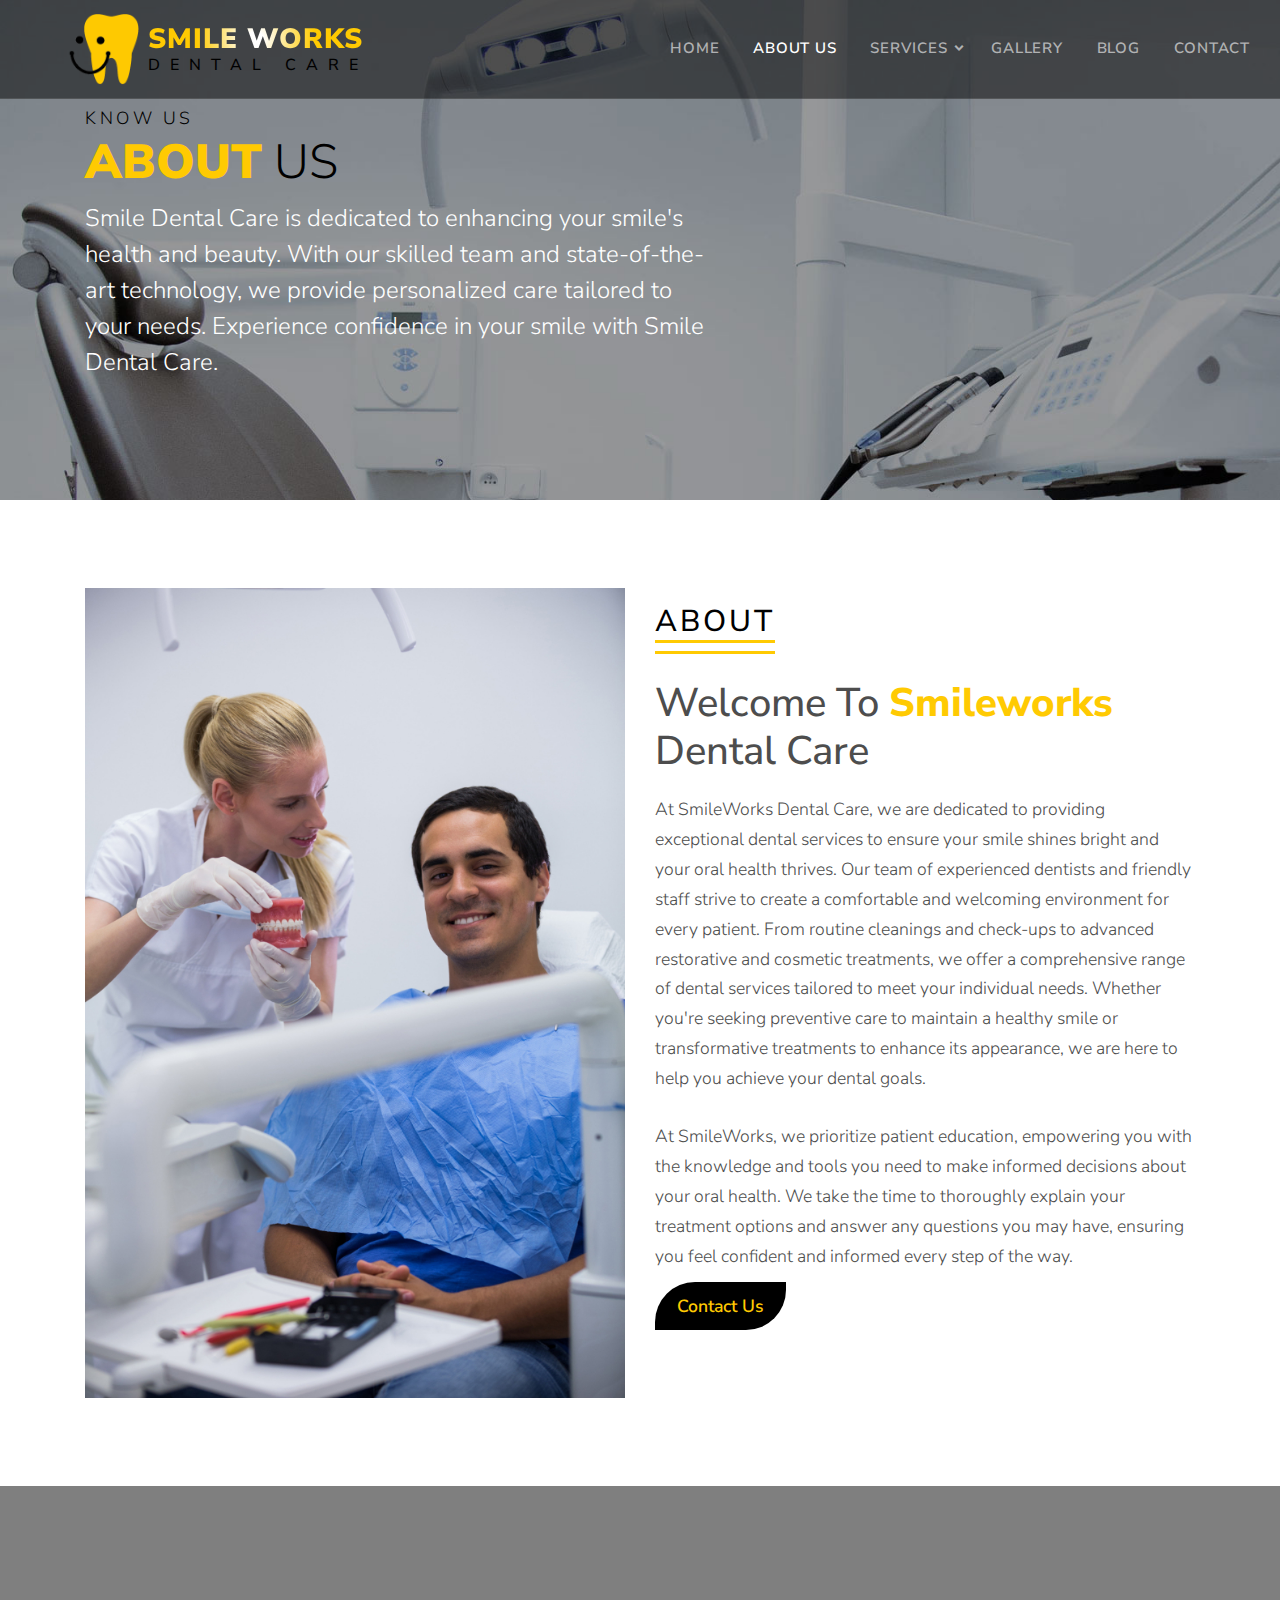
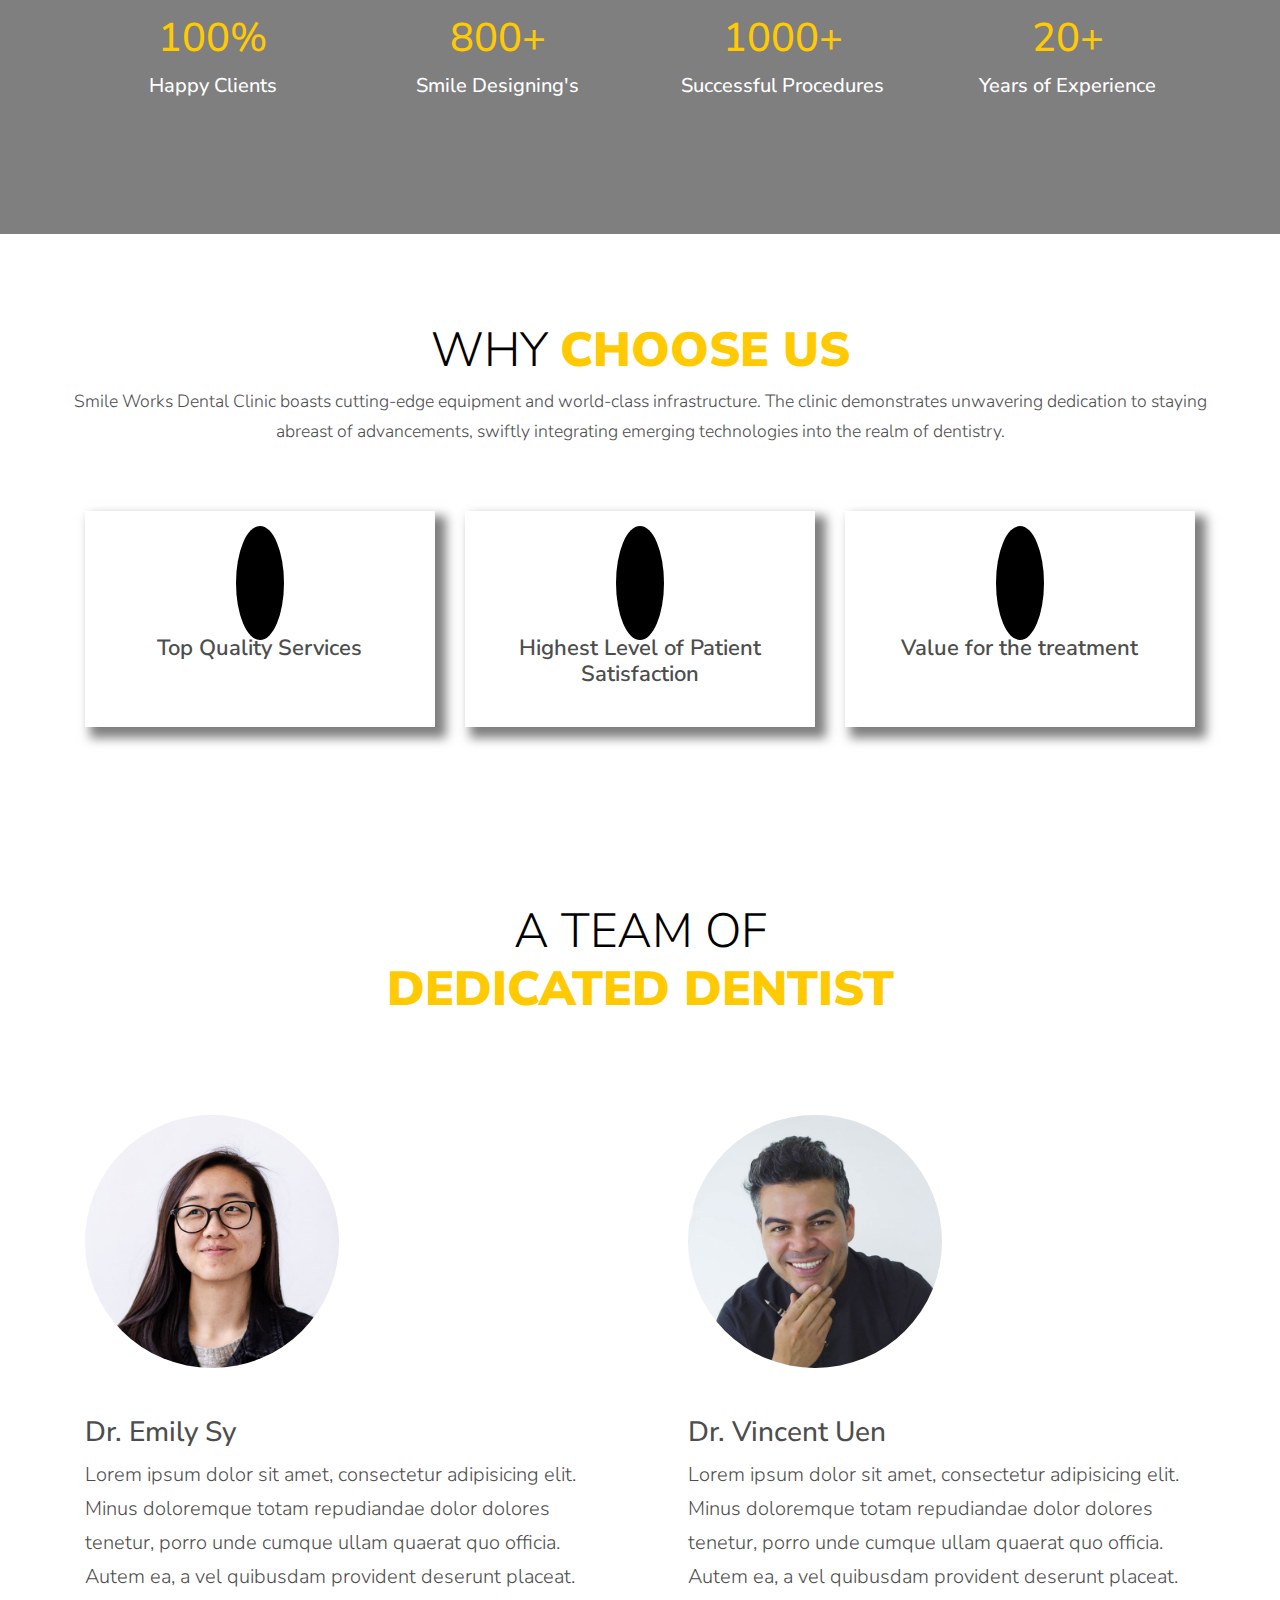
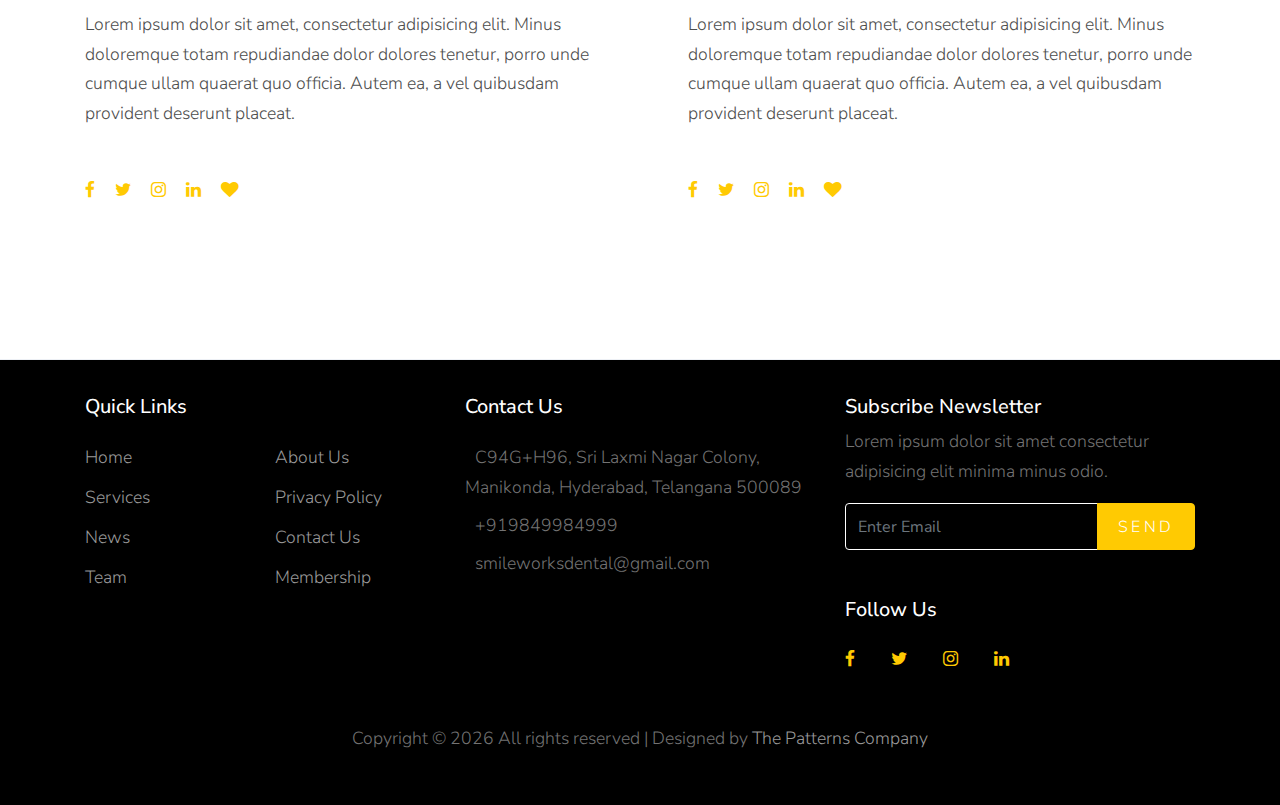
==== commit 6c11571f: "p" ====
--- a/about.html
+++ b/about.html
@@ -44,7 +44,7 @@
     <div class="site-navbar-wrap">
 
       <div class="site-navbar">
-        <div class="container py-1">
+        <div class="container py-1" style="max-width: 100%;">
           <div class="row align-items-center">
             <div class="col-4 logo">
               <a href="index.html">
@@ -61,11 +61,11 @@
                       class="site-menu-toggle js-menu-toggle text-white"><span class="icon-menu h3"></span></a></div>
 
                   <ul class="site-menu js-clone-nav d-none d-lg-block">
-                    <li class=" active">
+                    <li >
                       <a href="/">Home</a>
 
                     </li>
-                    <li><a href="about.html">About Us</a></li>
+                    <li class=" active"> <a href="about.html">About Us</a></li>
                     <li class="has-children">
                       <a href="services.html">Services</a>
                       <ul class="dropdown arrow-top">
--- a/css/style.css
+++ b/css/style.css
@@ -11,9 +11,12 @@
   color: #4d4d4d;
   font-weight: 300;
   font-size: 1.1rem;
-  font-family: "Nunito Sans", -apple-system, BlinkMacSystemFont, "Segoe UI", Roboto, "Helvetica Neue", Arial, sans-serif, "Apple Color Emoji", "Segoe UI Emoji", "Segoe UI Symbol", "Noto Color Emoji";
-}
-.h1{
+ scroll-behavior: smooth;
+  font-family: "Nunito Sans", -apple-system, BlinkMacSystemFont, "Segoe UI", Roboto, "Helvetica Neue", Arial, sans-serif, "Apple Color Emoji", "Segoe UI Emoji", "Segoe UI Symbol", "Noto Color Emoji";}
+
+
+
+  .h1{
   font-size: 3.5rem !important;
   font-weight: 700 !important;
 background: linear-gradient(30deg , white 40%,var(--primary-color) 20%);
@@ -326,11 +329,13 @@
   display: flex;
   justify-content: center;
   align-items: center;
+
 }
 .logo a h2{
   font-size: 16px;
   letter-spacing: 10px;
   color: black;
+  margin: 0;
 }
 .logo a h2 span{
   font-size: 28px;
@@ -340,6 +345,50 @@
   background: rgba(255,255,255);
   background:radial-gradient(circle, rgba(255,255,255,1) 7%, rgba(255,202,2,1) 54%);
   -webkit-background-clip: text;
+}
+/* Responsive adjustments */
+@media screen and (max-width: 992px) {
+  .logo img{
+width: 50px;
+  }
+  .logo a h2 {
+    font-size: 0.875rem; /* Adjust font size for smaller screens */
+    letter-spacing: 0.5rem; /* Adjust letter spacing for smaller screens */
+  }
+
+  .logo a h2 span {
+    font-size: 1.5rem; /* Adjust font size for smaller screens */
+    letter-spacing: 0.03125rem; /* Adjust letter spacing for smaller screens */
+  }
+}
+@media screen and (max-width: 768px) {
+  .logo img{
+width: 50px;
+  }
+  .logo a h2 {
+    font-size: 0.5rem; /* Adjust font size for smaller screens */
+    letter-spacing: 0.5935rem; /* Adjust letter spacing for smaller screens */
+  }
+
+  .logo a h2 span {
+    font-size: 1.2rem; /* Adjust font size for smaller screens */
+    letter-spacing: 0.1rem; /* Adjust letter spacing for smaller screens */
+  }
+}
+
+@media screen and (max-width: 480px) {
+  .logo img{
+    width: 30px;
+  }
+  .logo a h2 {
+    font-size: 0.3rem; /* Further adjust font size for smaller screens */
+    letter-spacing: 0.5rem; /* Further adjust letter spacing for smaller screens */
+  }
+
+  .logo a h2 span {
+    font-size: 1rem; /* Further adjust font size for smaller screens */
+    letter-spacing: 0.015625rem; /* Further adjust letter spacing for smaller screens */
+  }
 }
 .site-navbar {
   margin-bottom: 0px;
@@ -435,7 +484,7 @@
   padding: 0px 0;
   margin-top: 20px;
   margin-left: 0px;
-  background: #fff;
+  background: var(--primary-color);
   -webkit-transition: 0.2s 0s;
   -o-transition: 0.2s 0s;
   transition: 0.2s 0s;
@@ -474,7 +523,8 @@
 }
 
 .site-navbar .site-navigation .site-menu .has-children .dropdown .active>a {
-  color: #fff !important;
+  color: var(--primary-color) !important;
+  background: var(--secondary-color);
 }
 
 .site-navbar .site-navigation .site-menu .has-children .dropdown>li {
@@ -748,14 +798,14 @@
 
 .site-blocks-cover,
 .site-blocks-cover .row {
-  min-height: 600px;
-  height: calc(100vh);
+  min-height: 400px;
+  height: calc(60vh);
 }
 
 .site-blocks-cover.inner-page,
 .site-blocks-cover.inner-page .row {
-  min-height: 600px;
-  height: calc(80vh);
+  min-height: 500px;
+  height: calc(0vh);
 }
 
 .site-blocks-cover .sub-text {
@@ -766,7 +816,7 @@
 }
 
 .site-blocks-cover h1 {
-  font-weight: 900;
+  font-weight: 300;
   color: var(--bg-dark);
   text-transform: uppercase;
   font-size: 3rem;
@@ -777,14 +827,23 @@
   color: var(--primary-color);
 }
 
-@media (min-width: 768px) {
-  .site-blocks-cover h1 {
-    font-size: 5rem;
-    font-weight: 300;
-    line-height: 1.2;
-  }
-}
-
+.service-heading{
+background-color: var(--primary-color);
+padding-block: 2rem;
+color: var(--bg-dark);
+letter-spacing: 2px;
+text-transform: uppercase;
+}
+.gallery .img{
+
+height: 300px;
+}
+.gallery .img img{
+width: 100%;
+  max-height: 100%;
+  object-fit: cover;
+  padding: 5px;
+}
 .site-blocks-cover p {
   color: #fff;
   font-size: 1.5rem;
@@ -816,7 +875,23 @@
 .site-block-1 {
   padding-top: 50px;
 }
-
+@media (min-width: 768px) {
+  .site-blocks-cover h1 {
+    font-size: 3rem;
+    font-weight: 300;
+    line-height: 1.2;
+  }
+}
+@media (max-width: 575px) {
+  .site-blocks-cover h1 {
+    font-size: 1.5rem;
+    font-weight: 300;
+    line-height: 1;
+  }
+  .site-blocks-cover p{
+    font-size: 1rem;
+  }
+}
 @media (min-width: 992px) {
   .site-block-1 {
     padding-top: 0;
@@ -850,10 +925,12 @@
 .site-block-feature {
   background: rgba(0, 0, 0, 0.5);
   position: relative;
+  box-shadow:inset 4px 4px 8px var(--primary-color),inset -4px -4px 8px var(--primary-color);
 }
 
 .site-block-feature .icon {
   font-size: 50px;
+color: var(--primary-color);
 }
 
 .site-block-feature h3 {
@@ -1353,6 +1430,11 @@
 .faq-about-plan-area  .heading h2{
   font-size: 3rem;
   color: white;
+  cursor: pointer;
+}
+
+.accordion-button{
+  cursor: pointer;
 }
 .faq-about-plan-area .heading strong{
 color:var(--primary-color);
@@ -1575,4 +1657,232 @@
 .about-heading span {
   font-weight: 800;
   color: var(--primary-color);
-}+}
+
+.twentytwenty-horizontal .twentytwenty-handle:before, .twentytwenty-horizontal .twentytwenty-handle:after, .twentytwenty-vertical .twentytwenty-handle:before, .twentytwenty-vertical .twentytwenty-handle:after {
+  content: " ";
+  display: block;
+  background: white;
+  position: absolute;
+  z-index: 30;
+  -webkit-box-shadow: 0px 0px 12px rgba(51, 51, 51, 0.5);
+  -moz-box-shadow: 0px 0px 12px rgba(51, 51, 51, 0.5);
+  box-shadow: 0px 0px 12px rgba(51, 51, 51, 0.5); }
+
+.twentytwenty-horizontal .twentytwenty-handle:before, .twentytwenty-horizontal .twentytwenty-handle:after {
+  width: 3px;
+  height: 9999px;
+  left: 50%;
+  margin-left: -1.5px; }
+
+.twentytwenty-vertical .twentytwenty-handle:before, .twentytwenty-vertical .twentytwenty-handle:after {
+  width: 9999px;
+  height: 3px;
+  top: 50%;
+  margin-top: -1.5px; }
+
+.twentytwenty-before-label, .twentytwenty-after-label, .twentytwenty-overlay {
+  position: absolute;
+  top: 0;
+  width: 100%;
+  height: 100%; }
+
+.twentytwenty-before-label, .twentytwenty-after-label, .twentytwenty-overlay {
+  -webkit-transition-duration: 0.5s;
+  -moz-transition-duration: 0.5s;
+  transition-duration: 0.5s; }
+
+.twentytwenty-before-label, .twentytwenty-after-label {
+  -webkit-transition-property: opacity;
+  -moz-transition-property: opacity;
+  transition-property: opacity; }
+
+.twentytwenty-before-label:before, .twentytwenty-after-label:before {
+  color: white;
+  font-size: 13px;
+  letter-spacing: 0.1em; }
+
+.twentytwenty-before-label:before, .twentytwenty-after-label:before {
+  position: absolute;
+  background: rgba(255, 255, 255, 0.2);
+  line-height: 38px;
+  padding: 0 20px;
+  -webkit-border-radius: 2px;
+  -moz-border-radius: 2px;
+  border-radius: 2px; }
+
+.twentytwenty-horizontal .twentytwenty-before-label:before, .twentytwenty-horizontal .twentytwenty-after-label:before {
+  top: 50%;
+  margin-top: -19px; }
+
+.twentytwenty-vertical .twentytwenty-before-label:before, .twentytwenty-vertical .twentytwenty-after-label:before {
+  left: 50%;
+  margin-left: -45px;
+  text-align: center;
+  width: 90px; }
+
+.twentytwenty-left-arrow, .twentytwenty-right-arrow, .twentytwenty-up-arrow, .twentytwenty-down-arrow {
+  width: 0;
+  height: 0;
+  border: 6px inset transparent;
+  position: absolute; }
+
+.twentytwenty-left-arrow, .twentytwenty-right-arrow {
+  top: 50%;
+  margin-top: -6px; }
+
+.twentytwenty-up-arrow, .twentytwenty-down-arrow {
+  left: 50%;
+  margin-left: -6px; }
+
+.twentytwenty-container {
+  -webkit-box-sizing: content-box;
+  -moz-box-sizing: content-box;
+  box-sizing: content-box;
+  z-index: 0;
+  overflow: hidden;
+  position: relative;
+  -webkit-user-select: none;
+  -moz-user-select: none;
+  -ms-user-select: none; }
+  .twentytwenty-container img {
+    max-width: 100%;
+    position: absolute;
+    top: 0;
+    display: block; }
+  .twentytwenty-container.active .twentytwenty-overlay, .twentytwenty-container.active :hover.twentytwenty-overlay {
+    background: rgba(0, 0, 0, 0); }
+    .twentytwenty-container.active .twentytwenty-overlay .twentytwenty-before-label,
+    .twentytwenty-container.active .twentytwenty-overlay .twentytwenty-after-label, .twentytwenty-container.active :hover.twentytwenty-overlay .twentytwenty-before-label,
+    .twentytwenty-container.active :hover.twentytwenty-overlay .twentytwenty-after-label {
+      opacity: 0; }
+  .twentytwenty-container * {
+    -webkit-box-sizing: content-box;
+    -moz-box-sizing: content-box;
+    box-sizing: content-box; }
+
+.twentytwenty-before-label {
+  opacity: 0; }
+  .twentytwenty-before-label:before {
+    content: attr(data-content); }
+
+.twentytwenty-after-label {
+  opacity: 0; }
+  .twentytwenty-after-label:before {
+    content: attr(data-content); }
+
+.twentytwenty-horizontal .twentytwenty-before-label:before {
+  left: 10px; }
+
+.twentytwenty-horizontal .twentytwenty-after-label:before {
+  right: 10px; }
+
+.twentytwenty-vertical .twentytwenty-before-label:before {
+  top: 10px; }
+
+.twentytwenty-vertical .twentytwenty-after-label:before {
+  bottom: 10px; }
+
+.twentytwenty-overlay {
+  -webkit-transition-property: background;
+  -moz-transition-property: background;
+  transition-property: background;
+  background: rgba(0, 0, 0, 0);
+  z-index: 25; }
+  .twentytwenty-overlay:hover {
+    background: rgba(0, 0, 0, 0.5); }
+    .twentytwenty-overlay:hover .twentytwenty-after-label {
+      opacity: 1; }
+    .twentytwenty-overlay:hover .twentytwenty-before-label {
+      opacity: 1; }
+
+.twentytwenty-before {
+  z-index: 20; }
+
+.twentytwenty-after {
+  z-index: 10; }
+
+.twentytwenty-handle {
+  height: 38px;
+  width: 38px;
+  position: absolute;
+  left: 50%;
+  top: 50%;
+  margin-left: -22px;
+  margin-top: -22px;
+  border: 3px solid white;
+  -webkit-border-radius: 1000px;
+  -moz-border-radius: 1000px;
+  border-radius: 1000px;
+  -webkit-box-shadow: 0px 0px 12px rgba(51, 51, 51, 0.5);
+  -moz-box-shadow: 0px 0px 12px rgba(51, 51, 51, 0.5);
+  box-shadow: 0px 0px 12px rgba(51, 51, 51, 0.5);
+  z-index: 40;
+  cursor: pointer; }
+
+.twentytwenty-horizontal .twentytwenty-handle:before {
+  bottom: 50%;
+  margin-bottom: 22px;
+  -webkit-box-shadow: 0 3px 0 white, 0px 0px 12px rgba(51, 51, 51, 0.5);
+  -moz-box-shadow: 0 3px 0 white, 0px 0px 12px rgba(51, 51, 51, 0.5);
+  box-shadow: 0 3px 0 white, 0px 0px 12px rgba(51, 51, 51, 0.5); }
+.twentytwenty-horizontal .twentytwenty-handle:after {
+  top: 50%;
+  margin-top: 22px;
+  -webkit-box-shadow: 0 -3px 0 white, 0px 0px 12px rgba(51, 51, 51, 0.5);
+  -moz-box-shadow: 0 -3px 0 white, 0px 0px 12px rgba(51, 51, 51, 0.5);
+  box-shadow: 0 -3px 0 white, 0px 0px 12px rgba(51, 51, 51, 0.5); }
+
+.twentytwenty-vertical .twentytwenty-handle:before {
+  left: 50%;
+  margin-left: 22px;
+  -webkit-box-shadow: 3px 0 0 white, 0px 0px 12px rgba(51, 51, 51, 0.5);
+  -moz-box-shadow: 3px 0 0 white, 0px 0px 12px rgba(51, 51, 51, 0.5);
+  box-shadow: 3px 0 0 white, 0px 0px 12px rgba(51, 51, 51, 0.5); }
+.twentytwenty-vertical .twentytwenty-handle:after {
+  right: 50%;
+  margin-right: 22px;
+  -webkit-box-shadow: -3px 0 0 white, 0px 0px 12px rgba(51, 51, 51, 0.5);
+  -moz-box-shadow: -3px 0 0 white, 0px 0px 12px rgba(51, 51, 51, 0.5);
+  box-shadow: -3px 0 0 white, 0px 0px 12px rgba(51, 51, 51, 0.5); }
+
+.twentytwenty-left-arrow {
+  border-right: 6px solid white;
+  left: 50%;
+  margin-left: -17px; }
+
+.twentytwenty-right-arrow {
+  border-left: 6px solid white;
+  right: 50%;
+  margin-right: -17px; }
+
+.twentytwenty-up-arrow {
+  border-bottom: 6px solid white;
+  top: 50%;
+  margin-top: -17px; }
+
+.twentytwenty-down-arrow {
+  border-top: 6px solid white;
+  bottom: 50%;
+  margin-bottom: -17px; }
+
+  #topBtn {
+    display: none;
+    position: fixed;
+    bottom: 20px;
+    right: 40px;
+    z-index: 99;
+    font-size: 18px;
+    border: none;
+    outline: none;
+    background-color: var(--primary-color);
+    color: white;
+    cursor: pointer;
+    padding: 10px;
+    border-radius: 5px;
+  }
+
+  /* Style for the button when hovering */
+  #topBtn:hover {
+    background-color: var(--bg-dark);
+  }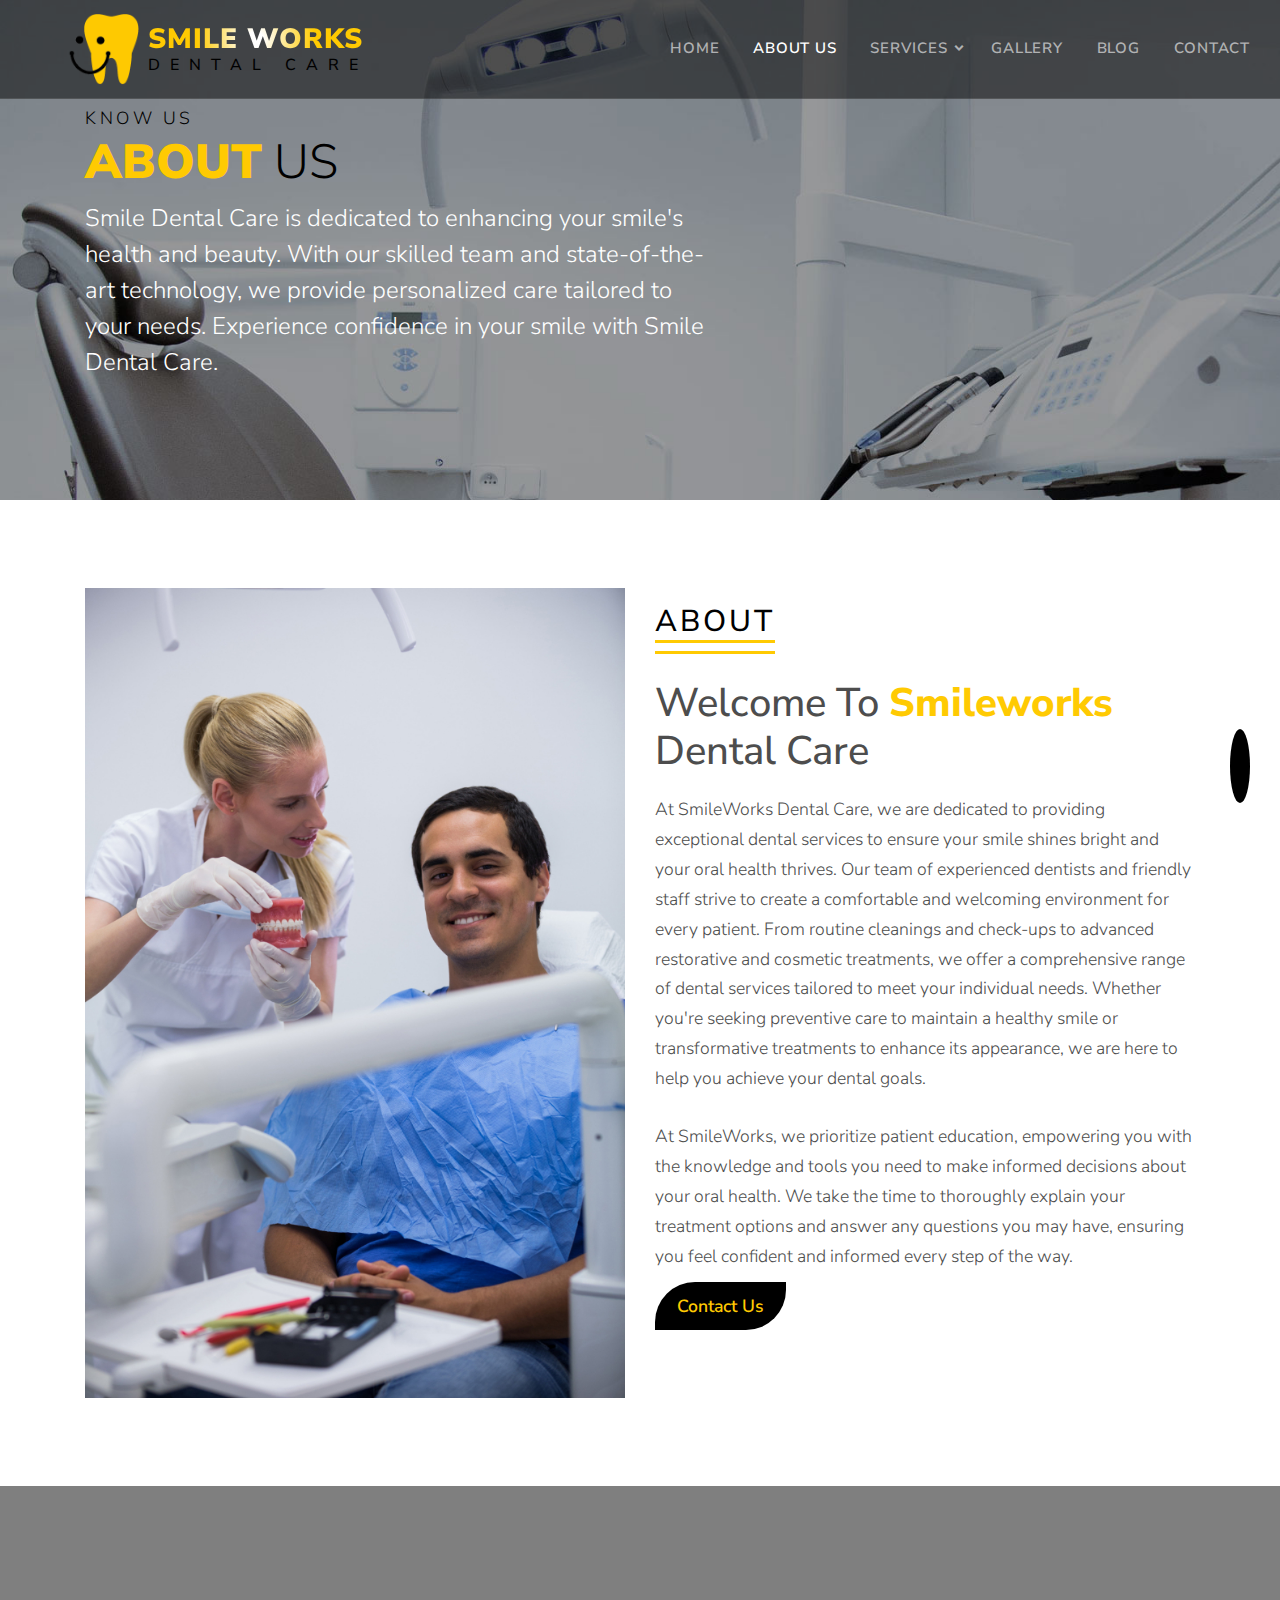
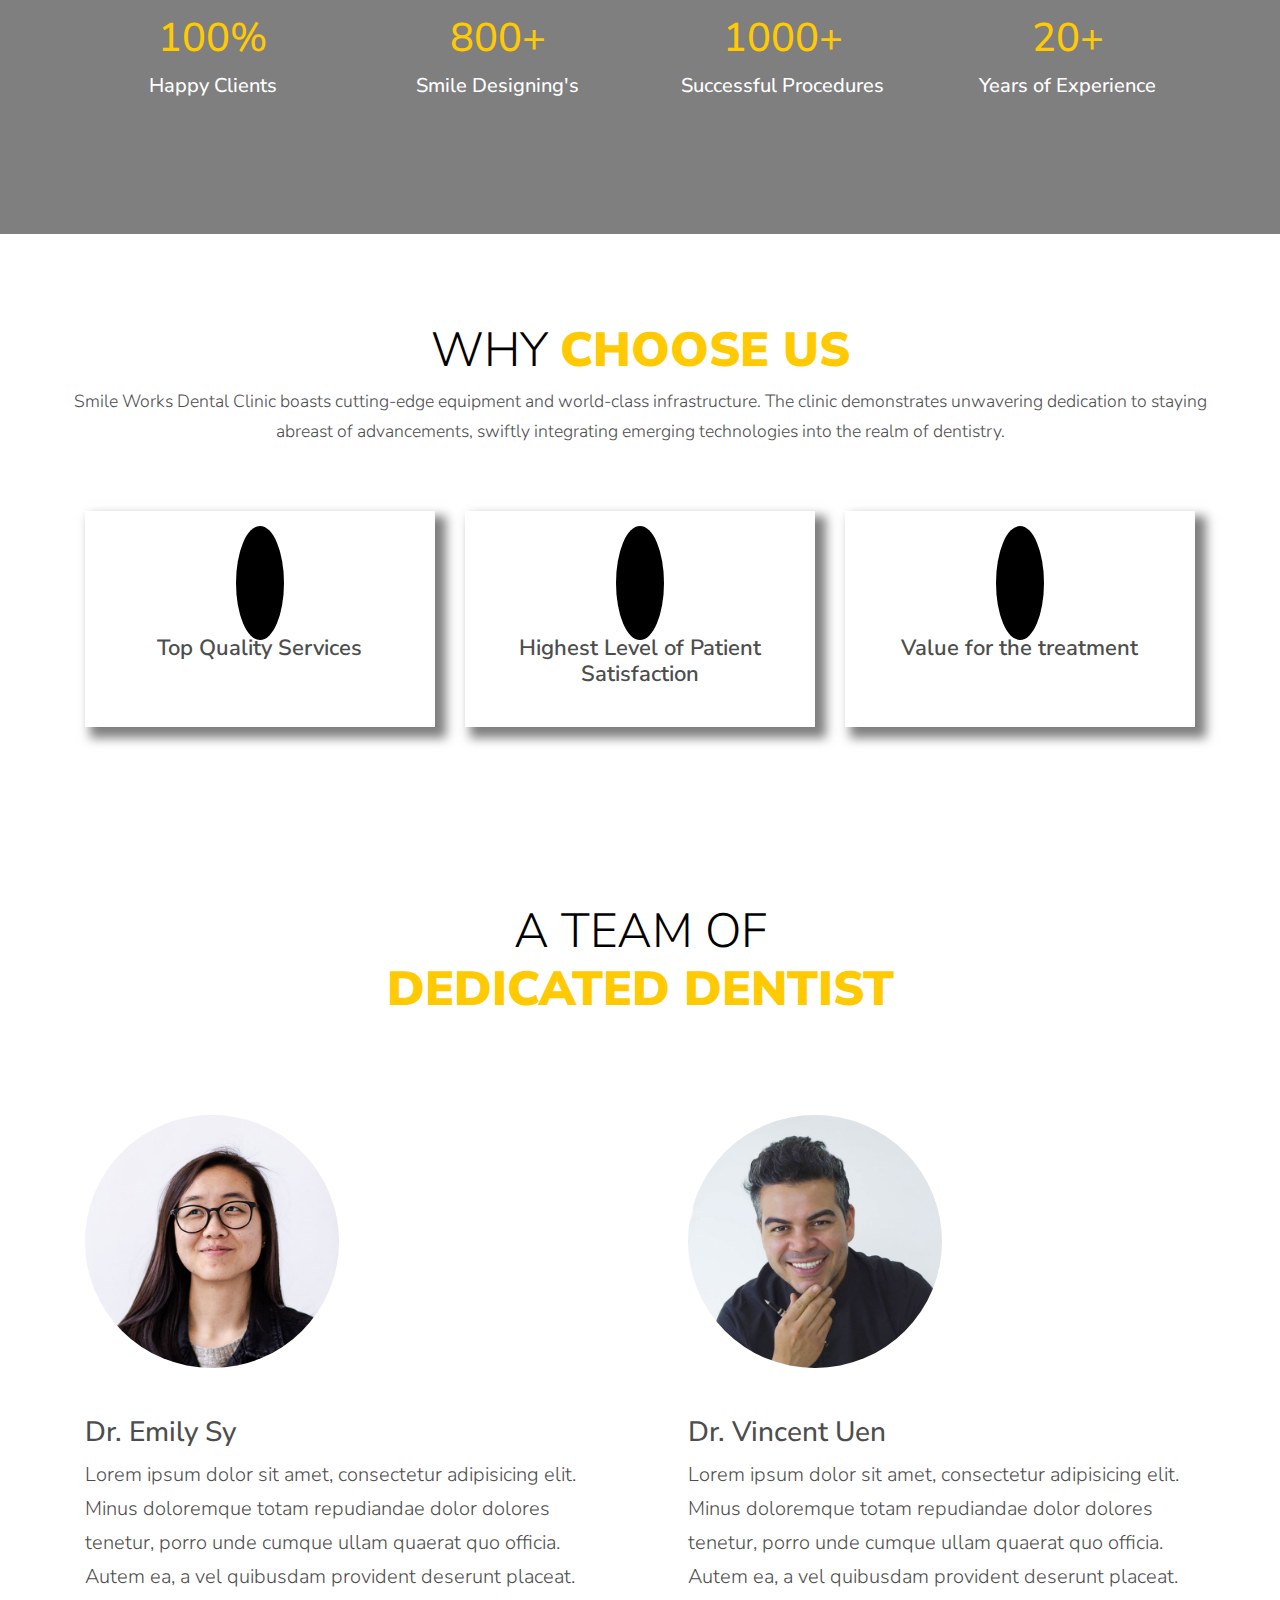
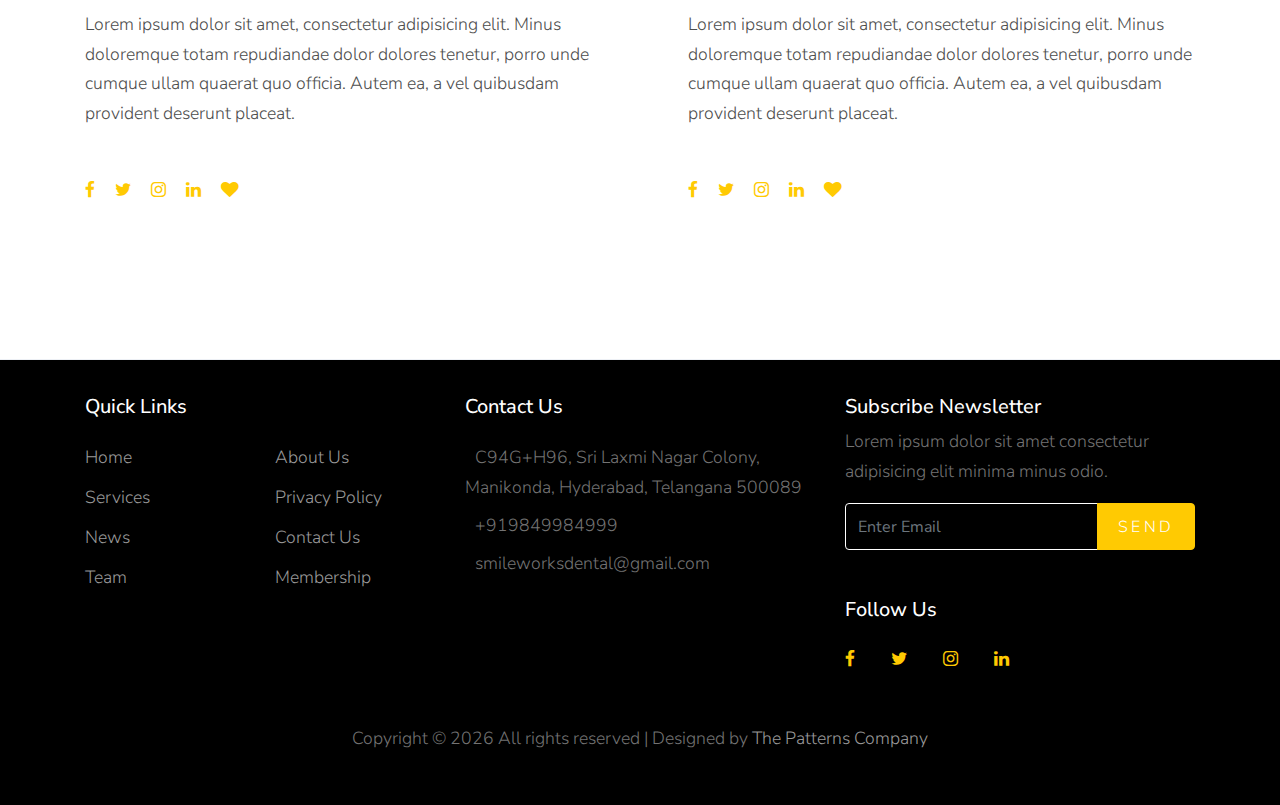
==== commit e2177692: "p" ====
--- a/about.html
+++ b/about.html
@@ -273,7 +273,12 @@
    
 
 
-
+    <div class="whatsapp">
+      <a href="https://wa.me/+919849984999​">
+          <i class="fab fa-whatsapp"></i>
+      </a>
+    </div>
+    <button onclick="topFunction()" id="topBtn"> <i class="fa fa-arrow-up"></i> </button>
 
     <footer class="site-footer border-top">
       <div class="container">
--- a/css/style.css
+++ b/css/style.css
@@ -125,6 +125,19 @@
 
 .bg-black {
   background: #000;
+}
+.heading{
+  /* margin-top: 50px;
+  background-color:yellow;
+  padding: 20px; */
+  
+  
+}
+.heading333{
+  margin-top: 50px;
+  background-color:yellow;
+  padding: 20px;
+  
 }
 
 .form-control {
@@ -799,7 +812,7 @@
 .site-blocks-cover,
 .site-blocks-cover .row {
   min-height: 400px;
-  height: calc(60vh);
+  height: calc(100vh);
 }
 
 .site-blocks-cover.inner-page,
@@ -827,7 +840,7 @@
   color: var(--primary-color);
 }
 
-.service-heading{
+.services-headings{
 background-color: var(--primary-color);
 padding-block: 2rem;
 color: var(--bg-dark);
